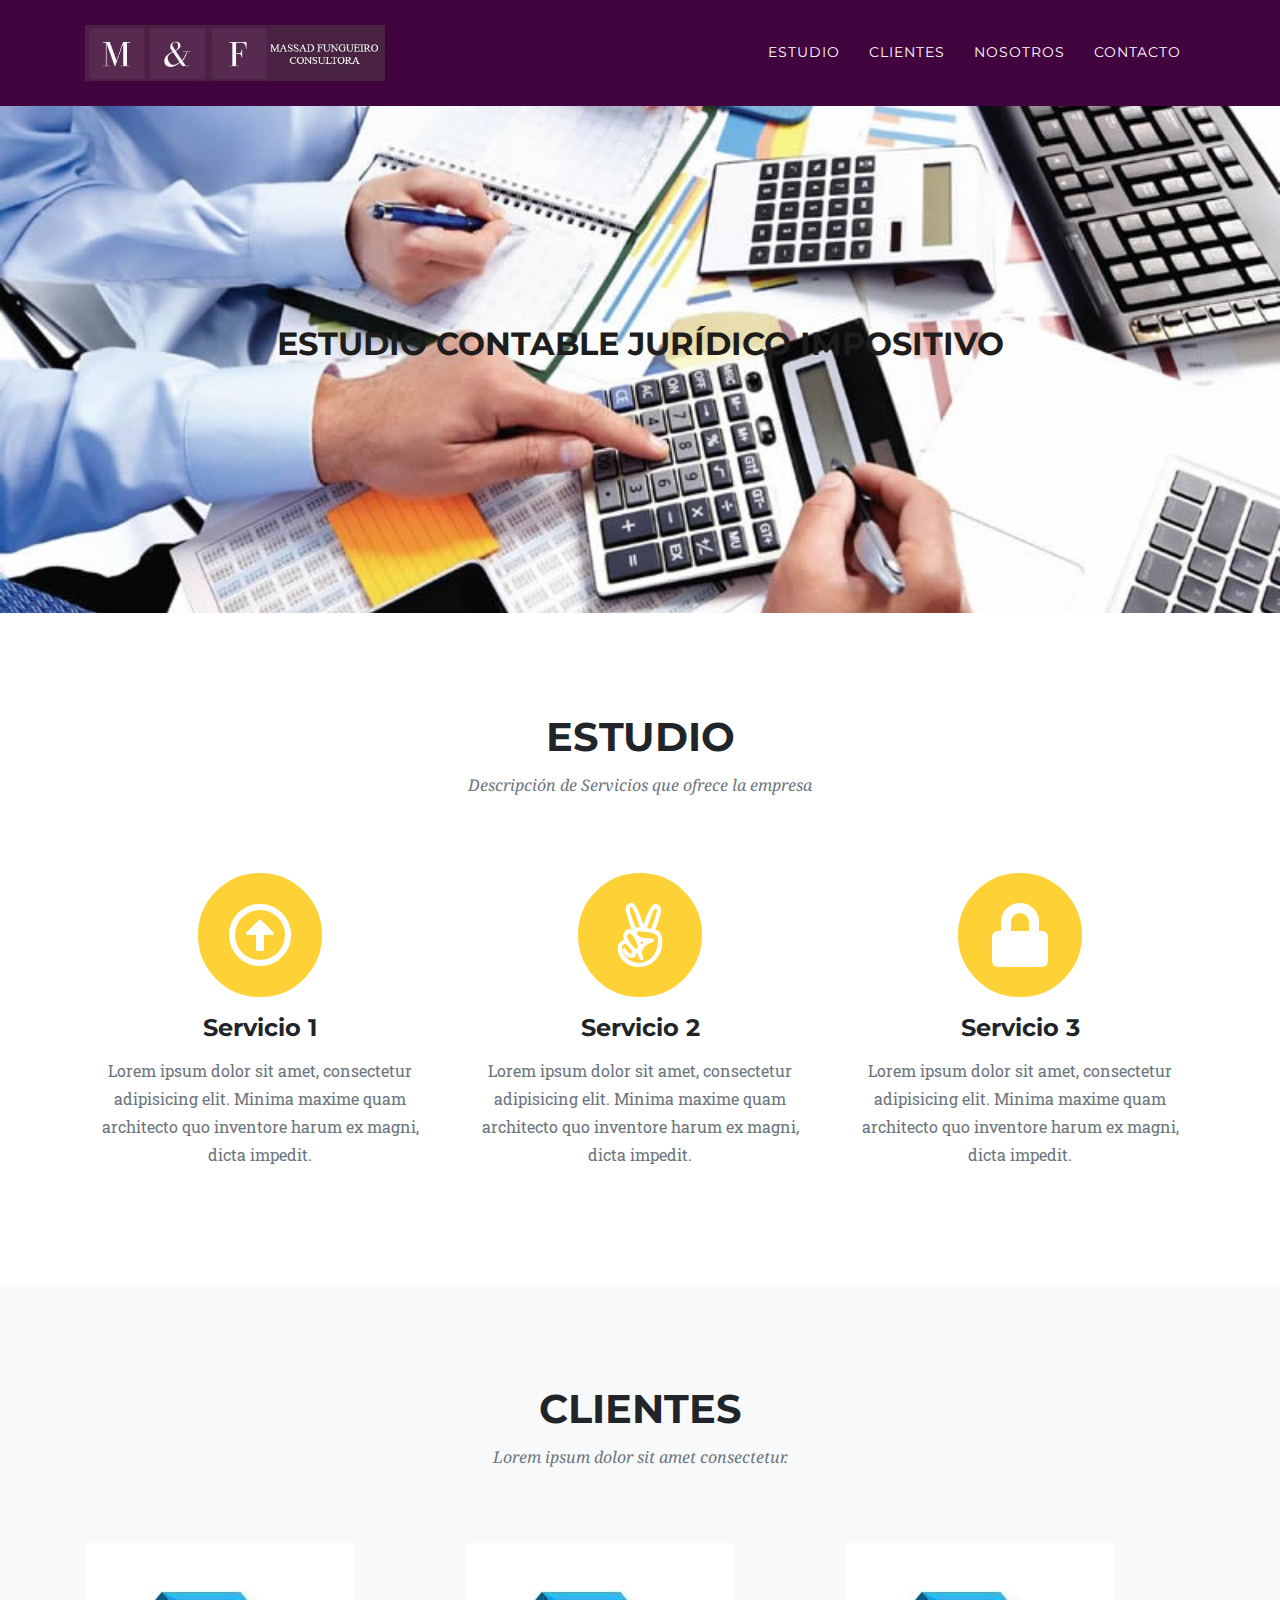
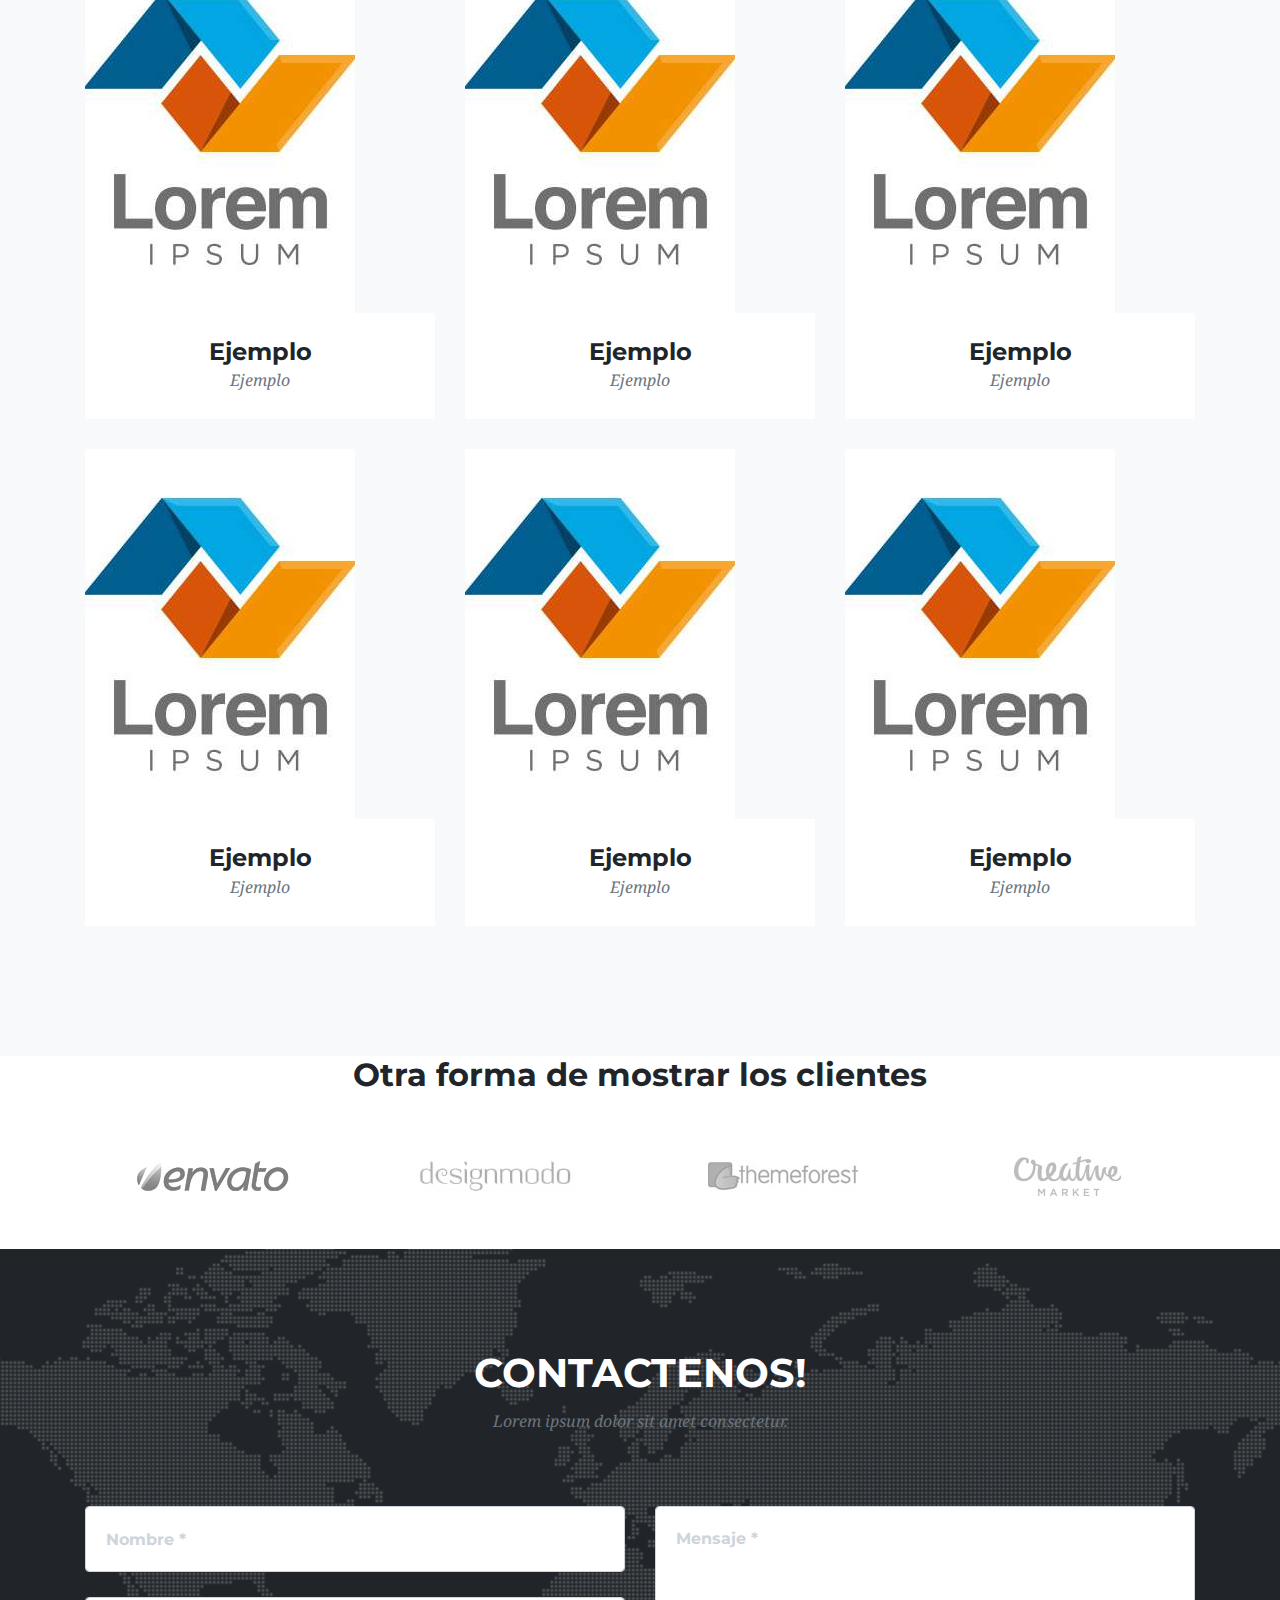
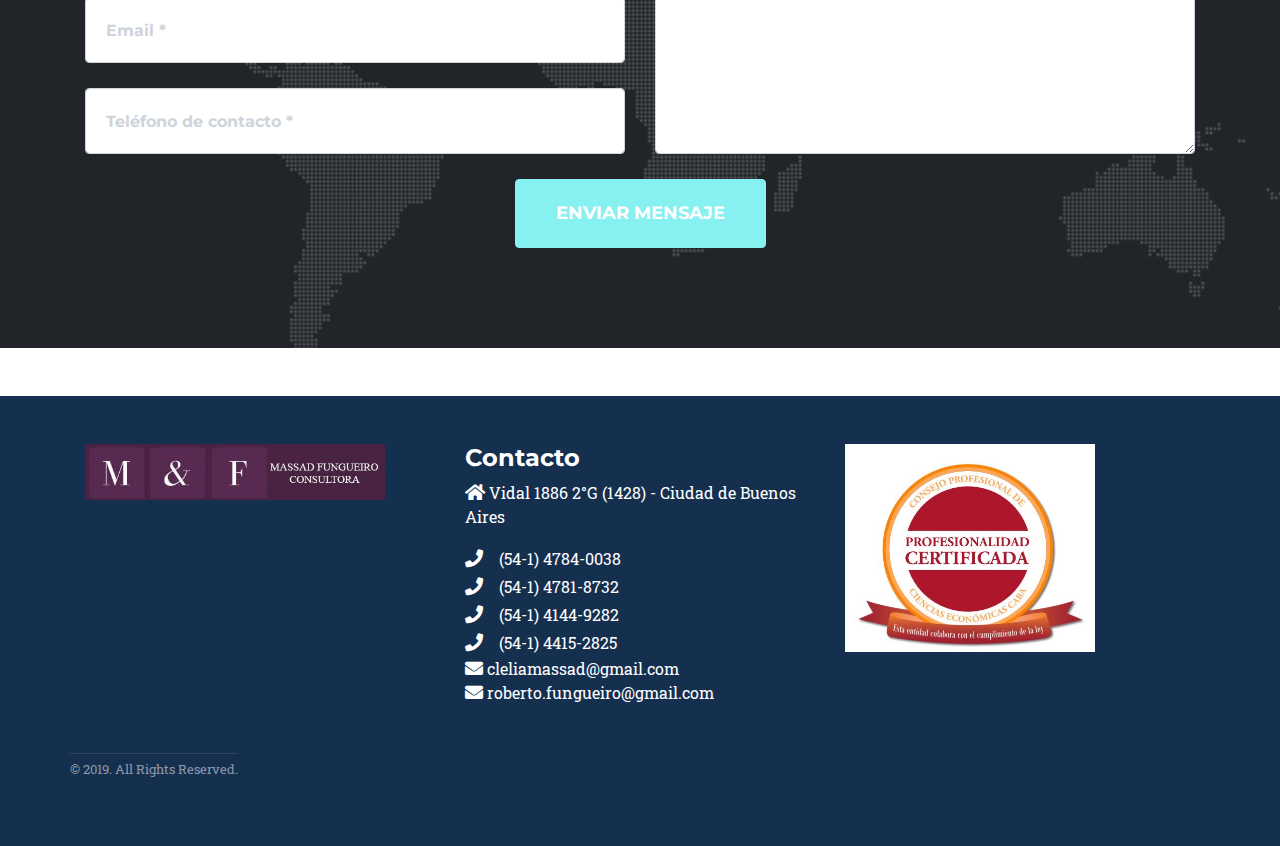
==== index.html @ 5d2daff6 "Se hacen unos cambios tentativos al footer" ====
<!DOCTYPE html>
<html lang="en">

<head>

  <meta charset="utf-8">
  <meta name="viewport" content="width=device-width, initial-scale=1, shrink-to-fit=no">
  <meta name="description" content="">
  <meta name="author" content="">

  <title>Estudio Contable Massad Fungueiro</title>

  <!-- Bootstrap core CSS -->
  <link href="vendor/bootstrap/css/bootstrap.min.css" rel="stylesheet">

  <!-- Custom fonts for this template -->
  <link href="vendor/fontawesome-free/css/all.min.css" rel="stylesheet" type="text/css">
  <link href="https://fonts.googleapis.com/css?family=Montserrat:400,700" rel="stylesheet" type="text/css">
  <link href='https://fonts.googleapis.com/css?family=Kaushan+Script' rel='stylesheet' type='text/css'>
  <link href='https://fonts.googleapis.com/css?family=Droid+Serif:400,700,400italic,700italic' rel='stylesheet' type='text/css'>
  <link href='https://fonts.googleapis.com/css?family=Roboto+Slab:400,100,300,700' rel='stylesheet' type='text/css'>

  <!-- Custom styles for this template -->
  <link href="css/agency.min.css" rel="stylesheet">

</head>

<body id="page-top">

  <!-- Navigation -->
  <nav class="navbar navbar-expand-lg navbar-dark fixed-top" id="mainNav">
    <div class="container">
      <!-- <a class="navbar-brand js-scroll-trigger" href="#page-top">Consultores</a> -->
      <img src="./css/img/logoMF.jpeg" style="width: 300px;" /> 
      <button class="navbar-toggler navbar-toggler-right" type="button" data-toggle="collapse" data-target="#navbarResponsive" aria-controls="navbarResponsive" aria-expanded="false" aria-label="Toggle navigation">
        Menu
        <i class="fas fa-bars"></i>
      </button>
      <div class="collapse navbar-collapse" id="navbarResponsive">
        <ul class="navbar-nav text-uppercase ml-auto">
          <li class="nav-item">
            <a class="nav-link js-scroll-trigger" href="#services">Estudio</a>
          </li>
          <li class="nav-item">
            <a class="nav-link js-scroll-trigger" href="#portfolio">Clientes</a>
          </li>
          <!-- <li class="nav-item">
            <a class="nav-link js-scroll-trigger" href="novedades.html">Novedades</a>
          </li> -->
          <li class="nav-item">
            <a class="nav-link js-scroll-trigger" href="#team">Nosotros</a>
          </li>
          <li class="nav-item">
            <a class="nav-link js-scroll-trigger" href="#contact">Contacto</a>
          </li>
        </ul>
      </div>
    </div>
  </nav>

  <!-- Header -->
  <header class="masthead">
    <div class="container">
      <div class="intro-text">
        <div class="intro-lead-in"></div>
        <div class="intro-heading text-uppercase"><h2 class="section-heading text-uppercase">Estudio Contable Jurídico Impositivo</></div>
        <!-- <a class="btn btn-primary btn-xl text-uppercase js-scroll-trigger" href="novedades.html">Novedades</a> -->
      </div>
    </div>
  </header>

  <!-- Services -->
  <section class="page-section" id="services">
    <div class="container">
      <div class="row">
        <div class="col-lg-12 text-center">
          <h2 class="section-heading text-uppercase">Estudio</h2>
          <h3 class="section-subheading text-muted">Descripción de Servicios que ofrece la empresa</h3>
        </div>
      </div>
      <div class="row text-center">
        <div class="col-md-4">
          <span class="fa-stack fa-4x">
            <i class="fas fa-circle fa-stack-2x text-primary"></i>
            <i class="far fa-arrow-alt-circle-up fa-stack-1x fa-inverse"></i>
          </span>
          <h4 class="service-heading">Servicio 1</h4>
          <p class="text-muted">Lorem ipsum dolor sit amet, consectetur adipisicing elit. Minima maxime quam architecto quo inventore harum ex magni, dicta impedit.</p>
        </div>
        <div class="col-md-4">
          <span class="fa-stack fa-4x">
            <i class="fas fa-circle fa-stack-2x text-primary"></i>
            <i class="fab fa-angellist fa-stack-1x fa-inverse"></i>
          </span>
          <h4 class="service-heading">Servicio 2</h4>
          <p class="text-muted">Lorem ipsum dolor sit amet, consectetur adipisicing elit. Minima maxime quam architecto quo inventore harum ex magni, dicta impedit.</p>
        </div>
        <div class="col-md-4">
          <span class="fa-stack fa-4x">
            <i class="fas fa-circle fa-stack-2x text-primary"></i>
            <i class="fas fa-lock fa-stack-1x fa-inverse"></i>
          </span>
          <h4 class="service-heading">Servicio  3</h4>
          <p class="text-muted">Lorem ipsum dolor sit amet, consectetur adipisicing elit. Minima maxime quam architecto quo inventore harum ex magni, dicta impedit.</p>
        </div>
      </div>
    </div>
  </section>

  <!-- Portfolio Grid -->
  <section class="bg-light page-section" id="portfolio">
    <div class="container">
      <div class="row">
        <div class="col-lg-12 text-center">
          <h2 class="section-heading text-uppercase">Clientes</h2>
          <h3 class="section-subheading text-muted">Lorem ipsum dolor sit amet consectetur.</h3>
        </div>
      </div>
      <div class="row">
        <div class="col-md-4 col-sm-6 portfolio-item">
          <a class="portfolio-link" data-toggle="modal" href="#portfolioModal1">
            <div class="portfolio-hover">
              <div class="portfolio-hover-content">
                <i class="fas fa-plus fa-3x"></i>
              </div>
            </div>
            <img class="img-fluid" src="img/PROVA-CLIENTE-270x370.jpg" alt="">
          </a>
          <div class="portfolio-caption">
            <h4>Ejemplo</h4>
            <p class="text-muted">Ejemplo</p>
          </div>
        </div>
        <div class="col-md-4 col-sm-6 portfolio-item">
          <a class="portfolio-link" data-toggle="modal" href="#portfolioModal2">
            <div class="portfolio-hover">
              <div class="portfolio-hover-content">
                <i class="fas fa-plus fa-3x"></i>
              </div>
            </div>
            <img class="img-fluid" src="img/PROVA-CLIENTE-270x370.jpg" alt="">
          </a>
          <div class="portfolio-caption">
            <h4>Ejemplo</h4>
            <p class="text-muted">Ejemplo</p>
          </div>
        </div>
        <div class="col-md-4 col-sm-6 portfolio-item">
          <a class="portfolio-link" data-toggle="modal" href="#portfolioModal3">
            <div class="portfolio-hover">
              <div class="portfolio-hover-content">
                <i class="fas fa-plus fa-3x"></i>
              </div>
            </div>
            <img class="img-fluid" src="img/PROVA-CLIENTE-270x370.jpg" alt="">
          </a>
          <div class="portfolio-caption">
            <h4>Ejemplo</h4>
            <p class="text-muted">Ejemplo</p>
          </div>
        </div>
        <div class="col-md-4 col-sm-6 portfolio-item">
          <a class="portfolio-link" data-toggle="modal" href="#portfolioModal4">
            <div class="portfolio-hover">
              <div class="portfolio-hover-content">
                <i class="fas fa-plus fa-3x"></i>
              </div>
            </div>
            <img class="img-fluid" src="img/PROVA-CLIENTE-270x370.jpg" alt="">
          </a>
          <div class="portfolio-caption">
            <h4>Ejemplo</h4>
            <p class="text-muted">Ejemplo</p>
          </div>
        </div>
        <div class="col-md-4 col-sm-6 portfolio-item">
          <a class="portfolio-link" data-toggle="modal" href="#portfolioModal5">
            <div class="portfolio-hover">
              <div class="portfolio-hover-content">
                <i class="fas fa-plus fa-3x"></i>
              </div>
            </div>
            <img class="img-fluid" src="img/PROVA-CLIENTE-270x370.jpg" alt="">
          </a>
          <div class="portfolio-caption">
            <h4>Ejemplo</h4>
            <p class="text-muted">Ejemplo</p>
          </div>
        </div>
        <div class="col-md-4 col-sm-6 portfolio-item">
          <a class="portfolio-link" data-toggle="modal" href="#portfolioModal6">
            <div class="portfolio-hover">
              <div class="portfolio-hover-content">
                <i class="fas fa-plus fa-3x"></i>
              </div>
            </div>
            <img class="img-fluid" src="img/PROVA-CLIENTE-270x370.jpg" alt="">
          </a>
          <div class="portfolio-caption">
            <h4>Ejemplo</h4>
            <p class="text-muted">Ejemplo</p>
          </div>
        </div>
      </div>
    </div>
  </section>


    <!-- Clients -->
    <h2 style="text-align: center;">Otra forma de mostrar los clientes</h2>
    <section class="py-5">
      <div class="container">
        <div class="row">
          <div class="col-md-3 col-sm-6">
            <a href="#">
              <img class="img-fluid d-block mx-auto" src="img/logos/envato.jpg" alt="">
            </a>
          </div>
          <div class="col-md-3 col-sm-6">
            <a href="#">
              <img class="img-fluid d-block mx-auto" src="img/logos/designmodo.jpg" alt="">
            </a>
          </div>
          <div class="col-md-3 col-sm-6">
            <a href="#">
              <img class="img-fluid d-block mx-auto" src="img/logos/themeforest.jpg" alt="">
            </a>
          </div>
          <div class="col-md-3 col-sm-6">
            <a href="#">
              <img class="img-fluid d-block mx-auto" src="img/logos/creative-market.jpg" alt="">
            </a>
          </div>
        </div>
      </div>
    </section>


  <!-- Contact -->
  <section class="page-section" id="contact">
    <div class="container">
      <div class="row">
        <div class="col-lg-12 text-center">
          <h2 class="section-heading text-uppercase">Contactenos!</h2>
          <h3 class="section-subheading text-muted">Lorem ipsum dolor sit amet consectetur.</h3>
        </div>
      </div>
      <div class="row">
        <div class="col-lg-12">
          <form id="contactForm" name="sentMessage" novalidate="novalidate">
            <div class="row">
              <div class="col-md-6">
                <div class="form-group">
                  <input class="form-control" id="name" type="text" placeholder="Nombre *" required="required" data-validation-required-message="Por favor ingrese su nombre.">
                  <p class="help-block text-danger"></p>
                </div>
                <div class="form-group">
                  <input class="form-control" id="email" type="email" placeholder="Email *" required="required" data-validation-required-message="Por favor ingrese su email.">
                  <p class="help-block text-danger"></p>
                </div>
                <div class="form-group">
                  <input class="form-control" id="phone" type="tel" placeholder="Teléfono de contacto *" required="required" data-validation-required-message="Por favor ingrese un numero de contecto.">
                  <p class="help-block text-danger"></p>
                </div>
              </div>
              <div class="col-md-6">
                <div class="form-group">
                  <textarea class="form-control" id="message" placeholder="Mensaje *" required="required" data-validation-required-message="Por favor escriba su mensaje."></textarea>
                  <p class="help-block text-danger"></p>
                </div>
              </div>
              <div class="clearfix"></div>
              <div class="col-lg-12 text-center">
                <div id="success"></div>
                <button id="sendMessageButton" class="btn btn-primary btn-xl text-uppercase" type="submit">Enviar Mensaje</button>
              </div>
            </div>
          </form>
        </div>
      </div>
    </div>
  </section>

  <!-- Footer -->
  <div class="mt-5 pt-5 pb-5 footer">
      <div class="container">
        <div class="row">
          <div class="col-lg-4 col-xs-12 about-company">
              <img src="./css/img/logoMF.jpeg" style="width: 300px;" /> 
          </div>
          <div class="col-lg-4 col-xs-12 location">
              <h4 class="mt-lg-0 mt-sm-4">Contacto</h4>
              <i class="fas fa-home mr-1"></i>Vidal 1886 2°G (1428) - Ciudad de Buenos Aires</p>
              <p class="mb-0"><i class="fa fa-phone mr-3"></i>(54-1) 4784-0038</p>
              <p class="mb-0"><i class="fa fa-phone mr-3"></i>(54-1) 4781-8732</p>
              <p class="mb-0"><i class="fa fa-phone mr-3"></i>(54-1) 4144-9282</p>
              <p class="mb-0"><i class="fa fa-phone mr-3"></i>(54-1) 4415-2825</p>
              <i class="fas fa-envelope mr-1"></i>cleliamassad@gmail.com <br />
              <i class="fas fa-envelope mr-1"></i>roberto.fungueiro@gmail.com
          </div>
          <div class="col-lg-4 col-xs-12 links">
              <img src="./css/img/profesionalidad.JPG" style="width: 250px;" /> 
          </div>
        <div class="row mt-5">
          <div class="col copyright">
            <p class=""><small class="text-white-50">© 2019. All Rights Reserved.</small></p>
          </div>
        </div>
      </div>
      </div>

  <!-- <footer class="footer unique-color-dark" >
    <div class="container">
      <div class="row align-items-center">
        <div class="col-md-3">
          <img src="./css/img/logoMF.jpeg" style="width: 300px;" /> 
        </div>
        <div class="col-md-4 col-lg-3 col-xl-3 mx-auto mb-md-0 mb-4">
          <p>
            <i class="fas fa-home mr-1"></i>Vidal 1886 2°G (1428) - Ciudad de Buenos Aires</p>
          <p>
            <i class="fas fa-envelope mr-1"></i>cleliamassad@gmail.com</p>
            <p>
               <i class="fas fa-envelope mr-1"></i>roberto.fungueiro@gmail.com</p>
          <p>
            <i class="fas fa-phone mr-1"></i>(54-1) 4784-0038</p>
          <p>
            <i class="fas fa-phone mr-1"></i>(54-1) 4781-8732</p>
          <p>
              <i class="fas fa-phone mr-1"></i>(54-1) 4144-9282</p>
              <p>
              <i class="fas fa-phone mr-1"></i>(54-1) 4415-2825</p>
        </div>
        <div class="col-md-3">
          <ul class="list-inline social-buttons">
            <li class="list-inline-item">
                <img src="./css/img/profesionalidad.JPG" style="width: 250px;" /> 
            </li>
          </ul>
        </div>
      </div>
    </div>
  </footer> -->

  <!-- Portfolio Modals -->

  <!-- Modal 1 -->
  <div class="portfolio-modal modal fade" id="portfolioModal1" tabindex="-1" role="dialog" aria-hidden="true">
    <div class="modal-dialog">
      <div class="modal-content">
        <div class="close-modal" data-dismiss="modal">
          <div class="lr">
            <div class="rl"></div>
          </div>
        </div>
        <div class="container">
          <div class="row">
            <div class="col-lg-8 mx-auto">
              <div class="modal-body">
                <!-- Project Details Go Here -->
                <h2 class="text-uppercase">Nombre del Proyecto/Cliente</h2>
                <p class="item-intro text-muted">Lorem ipsum dolor sit amet consectetur.</p>
                <img class="img-fluid d-block mx-auto" src="img/PROVA-CLIENTE-270x370.jpg" alt="">
                <p>Descripcion del proyecto, alcance, solución ofrecida, etc.</p>
                <!-- <ul class="list-inline">
                  <li>Date: January 2017</li>
                  <li>Client: Threads</li>
                  <li>Category: Illustration</li>
                </ul> -->
                <button class="btn btn-primary" data-dismiss="modal" type="button">
                  <i class="fas fa-times"></i>
                  Close Project</button>
              </div>
            </div>
          </div>
        </div>
      </div>
    </div>
  </div>

  <!-- Modal 2 -->
  <div class="portfolio-modal modal fade" id="portfolioModal2" tabindex="-1" role="dialog" aria-hidden="true">
    <div class="modal-dialog">
      <div class="modal-content">
        <div class="close-modal" data-dismiss="modal">
          <div class="lr">
            <div class="rl"></div>
          </div>
        </div>
        <div class="container">
          <div class="row">
            <div class="col-lg-8 mx-auto">
              <div class="modal-body">
                <!-- Project Details Go Here -->
                <h2 class="text-uppercase">Nombre del Proyecto/Cliente</h2>
                <p class="item-intro text-muted">Lorem ipsum dolor sit amet consectetur.</p>
                <img class="img-fluid d-block mx-auto" src="img/PROVA-CLIENTE-270x370.jpg" alt="">
                <p>Descripcion del proyecto, alcance, solución ofrecida, etc.</p>
                <!-- <ul class="list-inline">
                  <li>Date: January 2017</li>
                  <li>Client: Explore</li>
                  <li>Category: Graphic Design</li>
                </ul> -->
                <button class="btn btn-primary" data-dismiss="modal" type="button">
                  <i class="fas fa-times"></i>
                  Close Project</button>
              </div>
            </div>
          </div>
        </div>
      </div>
    </div>
  </div>

  <!-- Modal 3 -->
  <div class="portfolio-modal modal fade" id="portfolioModal3" tabindex="-1" role="dialog" aria-hidden="true">
    <div class="modal-dialog">
      <div class="modal-content">
        <div class="close-modal" data-dismiss="modal">
          <div class="lr">
            <div class="rl"></div>
          </div>
        </div>
        <div class="container">
          <div class="row">
            <div class="col-lg-8 mx-auto">
              <div class="modal-body">
                <!-- Project Details Go Here -->
                <h2 class="text-uppercase">Nombre del Proyecto/Cliente</h2>
                <p class="item-intro text-muted">Lorem ipsum dolor sit amet consectetur.</p>
                <img class="img-fluid d-block mx-auto" src="img/PROVA-CLIENTE-270x370.jpg" alt="">
                <p>Descripcion del proyecto, alcance, solución ofrecida, etc.</p>
                <!-- <ul class="list-inline">
                  <li>Date: January 2017</li>
                  <li>Client: Finish</li>
                  <li>Category: Identity</li>
                </ul> -->
                <button class="btn btn-primary" data-dismiss="modal" type="button">
                  <i class="fas fa-times"></i>
                  Close Project</button>
              </div>
            </div>
          </div>
        </div>
      </div>
    </div>
  </div>

  <!-- Modal 4 -->
  <div class="portfolio-modal modal fade" id="portfolioModal4" tabindex="-1" role="dialog" aria-hidden="true">
    <div class="modal-dialog">
      <div class="modal-content">
        <div class="close-modal" data-dismiss="modal">
          <div class="lr">
            <div class="rl"></div>
          </div>
        </div>
        <div class="container">
          <div class="row">
            <div class="col-lg-8 mx-auto">
              <div class="modal-body">
                <!-- Project Details Go Here -->
                <h2 class="text-uppercase">Nombre del Proyecto/Cliente</h2>
                <p class="item-intro text-muted">Lorem ipsum dolor sit amet consectetur.</p>
                <img class="img-fluid d-block mx-auto" src="img/PROVA-CLIENTE-270x370.jpg" alt="">
                <p>Descripcion del proyecto, alcance, solución ofrecida, etc.</p>
                <!-- <ul class="list-inline">
                  <li>Date: January 2017</li>
                  <li>Client: Lines</li>
                  <li>Category: Branding</li>
                </ul> -->
                <button class="btn btn-primary" data-dismiss="modal" type="button">
                  <i class="fas fa-times"></i>
                  Close Project</button>
              </div>
            </div>
          </div>
        </div>
      </div>
    </div>
  </div>

  <!-- Modal 5 -->
  <div class="portfolio-modal modal fade" id="portfolioModal5" tabindex="-1" role="dialog" aria-hidden="true">
    <div class="modal-dialog">
      <div class="modal-content">
        <div class="close-modal" data-dismiss="modal">
          <div class="lr">
            <div class="rl"></div>
          </div>
        </div>
        <div class="container">
          <div class="row">
            <div class="col-lg-8 mx-auto">
              <div class="modal-body">
                <!-- Project Details Go Here -->
                <h2 class="text-uppercase">Nombre del Proyecto/Cliente</h2>
                <p class="item-intro text-muted">Lorem ipsum dolor sit amet consectetur.</p>
                <img class="img-fluid d-block mx-auto" src="img/PROVA-CLIENTE-270x370.jpg" alt="">
                <p>Descripcion del proyecto, alcance, solución ofrecida, etc.</p>
                <!-- <ul class="list-inline">
                  <li>Date: January 2017</li>
                  <li>Client: Southwest</li>
                  <li>Category: Website Design</li>
                </ul> -->
                <button class="btn btn-primary" data-dismiss="modal" type="button">
                  <i class="fas fa-times"></i>
                  Close Project</button>
              </div>
            </div>
          </div>
        </div>
      </div>
    </div>
  </div>

  <!-- Modal 6 -->
  <div class="portfolio-modal modal fade" id="portfolioModal6" tabindex="-1" role="dialog" aria-hidden="true">
    <div class="modal-dialog">
      <div class="modal-content">
        <div class="close-modal" data-dismiss="modal">
          <div class="lr">
            <div class="rl"></div>
          </div>
        </div>
        <div class="container">
          <div class="row">
            <div class="col-lg-8 mx-auto">
              <div class="modal-body">
                <!-- Project Details Go Here -->
                <h2 class="text-uppercase">Nombre del Proyecto/Cliente</h2>
                <p class="item-intro text-muted">Lorem ipsum dolor sit amet consectetur.</p>
                <img class="img-fluid d-block mx-auto" src="img/PROVA-CLIENTE-270x370.jpg" alt="">
                <p>Descripcion del proyecto, alcance, solución ofrecida, etc.</p>
                <!-- <ul class="list-inline">
                  <li>Date: January 2017</li>
                  <li>Client: Window</li>
                  <li>Category: Photography</li>
                </ul> -->
                <button class="btn btn-primary" data-dismiss="modal" type="button">
                  <i class="fas fa-times"></i>
                  Close Project</button>
              </div>
            </div>
          </div>
        </div>
      </div>
    </div>
  </div>

  <!-- Bootstrap core JavaScript -->
  <script src="vendor/jquery/jquery.min.js"></script>
  <script src="vendor/bootstrap/js/bootstrap.bundle.min.js"></script>

  <!-- Plugin JavaScript -->
  <script src="vendor/jquery-easing/jquery.easing.min.js"></script>

  <!-- Contact form JavaScript -->
  <script src="js/jqBootstrapValidation.js"></script>
  <script src="js/contact_me.js"></script>

  <!-- Custom scripts for this template -->
  <script src="js/agency.min.js"></script>

</body>

</html>
---- css/agency.min.css ----
/*!
 * Start Bootstrap - Agency v5.2.2 (https://startbootstrap.com/template-overviews/agency)
 * Copyright 2013-2019 Start Bootstrap
 * Licensed under MIT (https://github.com/BlackrockDigital/startbootstrap-agency/blob/master/LICENSE)
 */body{overflow-x:hidden;font-family:'Roboto Slab',-apple-system,BlinkMacSystemFont,'Segoe UI',Roboto,'Helvetica Neue',Arial,sans-serif,'Apple Color Emoji','Segoe UI Emoji','Segoe UI Symbol','Noto Color Emoji'}p{line-height:1.75}a{color:#fed136}a:hover{color:#fec503}.text-primary{color:#fed136!important}h1,h2,h3,h4,h5,h6{font-weight:700;font-family:Montserrat,-apple-system,BlinkMacSystemFont,'Segoe UI',Roboto,'Helvetica Neue',Arial,sans-serif,'Apple Color Emoji','Segoe UI Emoji','Segoe UI Symbol','Noto Color Emoji'}.page-section{padding:100px 0}.page-section h2.section-heading{font-size:40px;margin-top:0;margin-bottom:15px}.page-section h3.section-subheading{font-size:16px;font-weight:400;font-style:italic;margin-bottom:75px;text-transform:none;font-family:'Droid Serif',-apple-system,BlinkMacSystemFont,'Segoe UI',Roboto,'Helvetica Neue',Arial,sans-serif,'Apple Color Emoji','Segoe UI Emoji','Segoe UI Symbol','Noto Color Emoji'}@media (min-width:768px){section{padding:150px 0}}::-moz-selection{background:#fed136;text-shadow:none}::selection{background:#fed136;text-shadow:none}img::-moz-selection{background:0 0}img::selection{background:0 0}img::-moz-selection{background:0 0}.btn{font-family:Montserrat,-apple-system,BlinkMacSystemFont,'Segoe UI',Roboto,'Helvetica Neue',Arial,sans-serif,'Apple Color Emoji','Segoe UI Emoji','Segoe UI Symbol','Noto Color Emoji';font-weight:700}.btn-xl{font-size:18px;padding:20px 40px}.btn-primary{background-color:#87f0f0;border-color:#87f0f0}.btn-primary:active,.btn-primary:focus,.btn-primary:hover{background-color:#3de2e2!important;border-color:#3de2e2!important;color:#fff}.btn-primary:active,.btn-primary:focus{box-shadow:0 0 0 .2rem rgba(254,209,55,.5)!important}#mainNav{background-color:#42043f}#mainNav .navbar-toggler{font-size:12px;right:0;padding:13px;text-transform:uppercase;color:#42043f;border:0;background-color:#fed136;font-family:Montserrat,-apple-system,BlinkMacSystemFont,'Segoe UI',Roboto,'Helvetica Neue',Arial,sans-serif,'Apple Color Emoji','Segoe UI Emoji','Segoe UI Symbol','Noto Color Emoji'}#mainNav .navbar-brand{color:#f2f3f3;font-family:'Kaushan Script',-apple-system,BlinkMacSystemFont,'Segoe UI',Roboto,'Helvetica Neue',Arial,sans-serif,'Apple Color Emoji','Segoe UI Emoji','Segoe UI Symbol','Noto Color Emoji'}#mainNav .navbar-brand.active,#mainNav .navbar-brand:active,#mainNav .navbar-brand:focus,#mainNav .navbar-brand:hover{color:#fec503}#mainNav .navbar-nav .nav-item .nav-link{font-size:90%;font-weight:400;padding:.75em 0;letter-spacing:1px;color:#fff;font-family:Montserrat,-apple-system,BlinkMacSystemFont,'Segoe UI',Roboto,'Helvetica Neue',Arial,sans-serif,'Apple Color Emoji','Segoe UI Emoji','Segoe UI Symbol','Noto Color Emoji'}#mainNav .navbar-nav .nav-item .nav-link.active,#mainNav .navbar-nav .nav-item .nav-link:hover{color:#fed136}#mainNavNovedades{background-color:#42043f}#mainNavNovedades .navbar-toggler{font-size:12px;right:0;padding:13px;text-transform:uppercase;color:#f2f3f3;border:0;background-color:#fed136;font-family:Montserrat,-apple-system,BlinkMacSystemFont,'Segoe UI',Roboto,'Helvetica Neue',Arial,sans-serif,'Apple Color Emoji','Segoe UI Emoji','Segoe UI Symbol','Noto Color Emoji'}#mainNavNovedades .navbar-brand{font-family:'Kaushan Script',-apple-system,BlinkMacSystemFont,'Segoe UI',Roboto,'Helvetica Neue',Arial,sans-serif,'Apple Color Emoji','Segoe UI Emoji','Segoe UI Symbol','Noto Color Emoji'}#mainNavNovedades .navbar-brand.active,#mainNavNovedades .navbar-brand:active,#mainNavNovedades .navbar-brand:focus,#mainNavNovedades .navbar-brand:hover{color:#fec503}#mainNavNovedades .navbar-nav .nav-item .nav-link{font-size:90%;font-weight:400;padding:.75em 0;letter-spacing:1px;color:#fff;font-family:Montserrat,-apple-system,BlinkMacSystemFont,'Segoe UI',Roboto,'Helvetica Neue',Arial,sans-serif,'Apple Color Emoji','Segoe UI Emoji','Segoe UI Symbol','Noto Color Emoji'}#mainNavNovedades .navbar-nav .nav-item .nav-link.active,#mainNavNovedades .navbar-nav .nav-item .nav-link:hover{color:#fed136}@media (min-width:992px){#mainNav{padding-top:25px;padding-bottom:25px;transition:padding-top .3s,padding-bottom .3s;border:none;background-color:#42043f}#mainNav .navbar-brand{font-size:1.75em;transition:all .3s}#mainNav .navbar-nav .nav-item .nav-link{padding:1.1em 1em!important}#mainNav.navbar-shrink{padding-top:0;padding-bottom:0;background-color:#42043f}#mainNav.navbar-shrink .navbar-brand{font-size:1.25em;padding:12px 0}#mainNavNovedades{padding-top:25px;padding-bottom:25px;transition:padding-top .3s,padding-bottom .3s;border:none;background-color:#42043f}#mainNavNovedades .navbar-brand{font-size:1.75em;transition:all .3s}#mainNavNovedades .navbar-nav .nav-item .nav-link{padding:1.1em 1em!important}#mainNavNovedades.navbar-shrink{padding-top:0;padding-bottom:0;background-color:#42043f}#mainNavNovedades.navbar-shrink .navbar-brand{font-size:1.25em;padding:12px 0}}header.masthead{text-align:center;color:#1f1c1c;background-image:url(../img/fondo1.jpg);background-repeat:no-repeat;background-attachment:scroll;background-position:center center;background-size:cover}header.masthead .intro-text{padding-top:150px;padding-bottom:100px}header.masthead .intro-text .intro-lead-in{font-size:22px;font-style:italic;line-height:22px;margin-bottom:25px;font-family:'Droid Serif',-apple-system,BlinkMacSystemFont,'Segoe UI',Roboto,'Helvetica Neue',Arial,sans-serif,'Apple Color Emoji','Segoe UI Emoji','Segoe UI Symbol','Noto Color Emoji'}header.masthead .intro-text .intro-heading{font-size:50px;font-weight:700;line-height:50px;margin-bottom:25px;font-family:Montserrat,-apple-system,BlinkMacSystemFont,'Segoe UI',Roboto,'Helvetica Neue',Arial,sans-serif,'Apple Color Emoji','Segoe UI Emoji','Segoe UI Symbol','Noto Color Emoji'}header.headNovedades{text-align:center;color:#d30c0c;background-image:url(../img/fondo2.jpg);background-repeat:no-repeat;background-attachment:scroll;background-position:center center;background-size:cover}header.headNovedades .intro-text{padding-top:150px;padding-bottom:100px}header.headNovedades .intro-text .intro-lead-in{font-size:22px;font-style:italic;line-height:22px;margin-bottom:25px;font-family:'Droid Serif',-apple-system,BlinkMacSystemFont,'Segoe UI',Roboto,'Helvetica Neue',Arial,sans-serif,'Apple Color Emoji','Segoe UI Emoji','Segoe UI Symbol','Noto Color Emoji'}header.headNovedades .intro-text .intro-heading{font-size:50px;font-weight:700;line-height:50px;margin-bottom:25px;font-family:Montserrat,-apple-system,BlinkMacSystemFont,'Segoe UI',Roboto,'Helvetica Neue',Arial,sans-serif,'Apple Color Emoji','Segoe UI Emoji','Segoe UI Symbol','Noto Color Emoji'}@media (min-width:768px){header.masthead .intro-text{padding-top:300px;padding-bottom:200px}header.masthead .intro-text .intro-lead-in{font-size:40px;font-style:italic;line-height:40px;margin-bottom:25px;font-family:'Droid Serif',-apple-system,BlinkMacSystemFont,'Segoe UI',Roboto,'Helvetica Neue',Arial,sans-serif,'Apple Color Emoji','Segoe UI Emoji','Segoe UI Symbol','Noto Color Emoji'}header.masthead .intro-text .intro-heading{font-size:75px;font-weight:700;line-height:75px;margin-bottom:50px;font-family:Montserrat,-apple-system,BlinkMacSystemFont,'Segoe UI',Roboto,'Helvetica Neue',Arial,sans-serif,'Apple Color Emoji','Segoe UI Emoji','Segoe UI Symbol','Noto Color Emoji'}header.headNovedades .intro-text{padding-top:300px;padding-bottom:200px}header.headNovedades .intro-text .intro-lead-in{font-size:40px;font-style:italic;line-height:40px;margin-bottom:25px;font-family:'Droid Serif',-apple-system,BlinkMacSystemFont,'Segoe UI',Roboto,'Helvetica Neue',Arial,sans-serif,'Apple Color Emoji','Segoe UI Emoji','Segoe UI Symbol','Noto Color Emoji'}header.headNovedades .intro-text .intro-heading{font-size:75px;font-weight:700;line-height:75px;margin-bottom:50px;font-family:Montserrat,-apple-system,BlinkMacSystemFont,'Segoe UI',Roboto,'Helvetica Neue',Arial,sans-serif,'Apple Color Emoji','Segoe UI Emoji','Segoe UI Symbol','Noto Color Emoji'}}.service-heading{margin:15px 0;text-transform:none}#portfolio .portfolio-item{right:0;margin:0 0 15px}#portfolio .portfolio-item .portfolio-link{position:relative;display:block;max-width:400px;margin:0 auto;cursor:pointer}#portfolio .portfolio-item .portfolio-link .portfolio-hover{position:absolute;width:100%;height:100%;transition:all ease .5s;opacity:0;background:rgba(254,209,54,.9)}#portfolio .portfolio-item .portfolio-link .portfolio-hover:hover{opacity:1}#portfolio .portfolio-item .portfolio-link .portfolio-hover .portfolio-hover-content{font-size:20px;position:absolute;top:50%;width:100%;height:20px;margin-top:-12px;text-align:center;color:#fff}#portfolio .portfolio-item .portfolio-link .portfolio-hover .portfolio-hover-content i{margin-top:-12px}#portfolio .portfolio-item .portfolio-link .portfolio-hover .portfolio-hover-content h3,#portfolio .portfolio-item .portfolio-link .portfolio-hover .portfolio-hover-content h4{margin:0}#portfolio .portfolio-item .portfolio-caption{max-width:400px;margin:0 auto;padding:25px;text-align:center;background-color:#fff}#portfolio .portfolio-item .portfolio-caption h4{margin:0;text-transform:none}#portfolio .portfolio-item .portfolio-caption p{font-size:16px;font-style:italic;margin:0;font-family:'Droid Serif',-apple-system,BlinkMacSystemFont,'Segoe UI',Roboto,'Helvetica Neue',Arial,sans-serif,'Apple Color Emoji','Segoe UI Emoji','Segoe UI Symbol','Noto Color Emoji'}#portfolio *{z-index:2}@media (min-width:767px){#portfolio .portfolio-item{margin:0 0 30px}}.portfolio-modal .modal-dialog{margin:1rem;max-width:100vw}.portfolio-modal .modal-content{padding:100px 0;text-align:center}.portfolio-modal .modal-content h2{font-size:3em;margin-bottom:15px}.portfolio-modal .modal-content p{margin-bottom:30px}.portfolio-modal .modal-content p.item-intro{font-size:16px;font-style:italic;margin:20px 0 30px;font-family:'Droid Serif',-apple-system,BlinkMacSystemFont,'Segoe UI',Roboto,'Helvetica Neue',Arial,sans-serif,'Apple Color Emoji','Segoe UI Emoji','Segoe UI Symbol','Noto Color Emoji'}.portfolio-modal .modal-content ul.list-inline{margin-top:0;margin-bottom:30px}.portfolio-modal .modal-content img{margin-bottom:30px}.portfolio-modal .modal-content button{cursor:pointer}.portfolio-modal .close-modal{position:absolute;top:25px;right:25px;width:75px;height:75px;cursor:pointer;background-color:transparent}.portfolio-modal .close-modal:hover{opacity:.3}.portfolio-modal .close-modal .lr{z-index:1051;width:1px;height:75px;margin-left:35px;transform:rotate(45deg);background-color:#212529}.portfolio-modal .close-modal .lr .rl{z-index:1052;width:1px;height:75px;transform:rotate(90deg);background-color:#212529}.timeline{position:relative;padding:0;list-style:none}.timeline:before{position:absolute;top:0;bottom:0;left:40px;width:2px;margin-left:-1.5px;content:'';background-color:#e9ecef}.timeline>li{position:relative;min-height:50px;margin-bottom:50px}.timeline>li:after,.timeline>li:before{display:table;content:' '}.timeline>li:after{clear:both}.timeline>li .timeline-panel{position:relative;float:right;width:100%;padding:0 20px 0 100px;text-align:left}.timeline>li .timeline-panel:before{right:auto;left:-15px;border-right-width:15px;border-left-width:0}.timeline>li .timeline-panel:after{right:auto;left:-14px;border-right-width:14px;border-left-width:0}.timeline>li .timeline-image{position:absolute;z-index:100;left:0;width:80px;height:80px;margin-left:0;text-align:center;color:#fff;border:7px solid #e9ecef;border-radius:100%;background-color:#fed136}.timeline>li .timeline-image h4{font-size:10px;line-height:14px;margin-top:12px}.timeline>li.timeline-inverted>.timeline-panel{float:right;padding:0 20px 0 100px;text-align:left}.timeline>li.timeline-inverted>.timeline-panel:before{right:auto;left:-15px;border-right-width:15px;border-left-width:0}.timeline>li.timeline-inverted>.timeline-panel:after{right:auto;left:-14px;border-right-width:14px;border-left-width:0}.timeline>li:last-child{margin-bottom:0}.timeline .timeline-heading h4{margin-top:0;color:inherit}.timeline .timeline-heading h4.subheading{text-transform:none}.timeline .timeline-body>p,.timeline .timeline-body>ul{margin-bottom:0}@media (min-width:768px){.timeline:before{left:50%}.timeline>li{min-height:100px;margin-bottom:100px}.timeline>li .timeline-panel{float:left;width:41%;padding:0 20px 20px 30px;text-align:right}.timeline>li .timeline-image{left:50%;width:100px;height:100px;margin-left:-50px}.timeline>li .timeline-image h4{font-size:13px;line-height:18px;margin-top:16px}.timeline>li.timeline-inverted>.timeline-panel{float:right;padding:0 30px 20px 20px;text-align:left}}@media (min-width:992px){.timeline>li{min-height:150px}.timeline>li .timeline-panel{padding:0 20px 20px}.timeline>li .timeline-image{width:150px;height:150px;margin-left:-75px}.timeline>li .timeline-image h4{font-size:18px;line-height:26px;margin-top:30px}.timeline>li.timeline-inverted>.timeline-panel{padding:0 20px 20px}}@media (min-width:1200px){.timeline>li{min-height:170px}.timeline>li .timeline-panel{padding:0 20px 20px 100px}.timeline>li .timeline-image{width:170px;height:170px;margin-left:-85px}.timeline>li .timeline-image h4{margin-top:40px}.timeline>li.timeline-inverted>.timeline-panel{padding:0 100px 20px 20px}}.team-member{margin-bottom:50px;text-align:center}.team-member img{width:225px;height:225px;border:7px solid rgba(0,0,0,.1)}.team-member h4{margin-top:25px;margin-bottom:0;text-transform:none}.team-member p{margin-top:0}section#contact{background-color:#212529;background-image:url(../img/map-image.png);background-repeat:no-repeat;background-position:center}section#contact .section-heading{color:#fff}section#contact .form-group{margin-bottom:25px}section#contact .form-group input,section#contact .form-group textarea{padding:20px}section#contact .form-group input.form-control{height:auto}section#contact .form-group textarea.form-control{height:248px}section#contact .form-control:focus{border-color:#fed136;box-shadow:none}section#contact ::-webkit-input-placeholder{font-weight:700;color:#ced4da;font-family:Montserrat,-apple-system,BlinkMacSystemFont,'Segoe UI',Roboto,'Helvetica Neue',Arial,sans-serif,'Apple Color Emoji','Segoe UI Emoji','Segoe UI Symbol','Noto Color Emoji'}section#contact :-moz-placeholder{font-weight:700;color:#ced4da;font-family:Montserrat,-apple-system,BlinkMacSystemFont,'Segoe UI',Roboto,'Helvetica Neue',Arial,sans-serif,'Apple Color Emoji','Segoe UI Emoji','Segoe UI Symbol','Noto Color Emoji'}section#contact ::-moz-placeholder{font-weight:700;color:#ced4da;font-family:Montserrat,-apple-system,BlinkMacSystemFont,'Segoe UI',Roboto,'Helvetica Neue',Arial,sans-serif,'Apple Color Emoji','Segoe UI Emoji','Segoe UI Symbol','Noto Color Emoji'}section#contact :-ms-input-placeholder{font-weight:700;color:#ced4da;font-family:Montserrat,-apple-system,BlinkMacSystemFont,'Segoe UI',Roboto,'Helvetica Neue',Arial,sans-serif,'Apple Color Emoji','Segoe UI Emoji','Segoe UI Symbol','Noto Color Emoji'}.footer{background:#152f4f;color:#fff}.footer .links ul{list-style-type:none}.footer .links li a{color:#fff;transition:color .2s}.footer .links li a:hover{text-decoration:none;color:#4180cb}.footer .about-company i{font-size:25px}.footer .about-company a{color:#fff;transition:color .2s}.footer .about-company a:hover{color:#4180cb}.footer .location i{font-size:18px}.footer .copyright p{border-top:1px solid rgba(255,255,255,.1)}ul.social-buttons{margin-bottom:0}ul.social-buttons li a{font-size:20px;line-height:50px;display:block;width:50px;height:50px;transition:all .3s;color:#fff;border-radius:100%;outline:0;background-color:#212529}ul.social-buttons li a:active,ul.social-buttons li a:focus,ul.social-buttons li a:hover{background-color:#fed136}
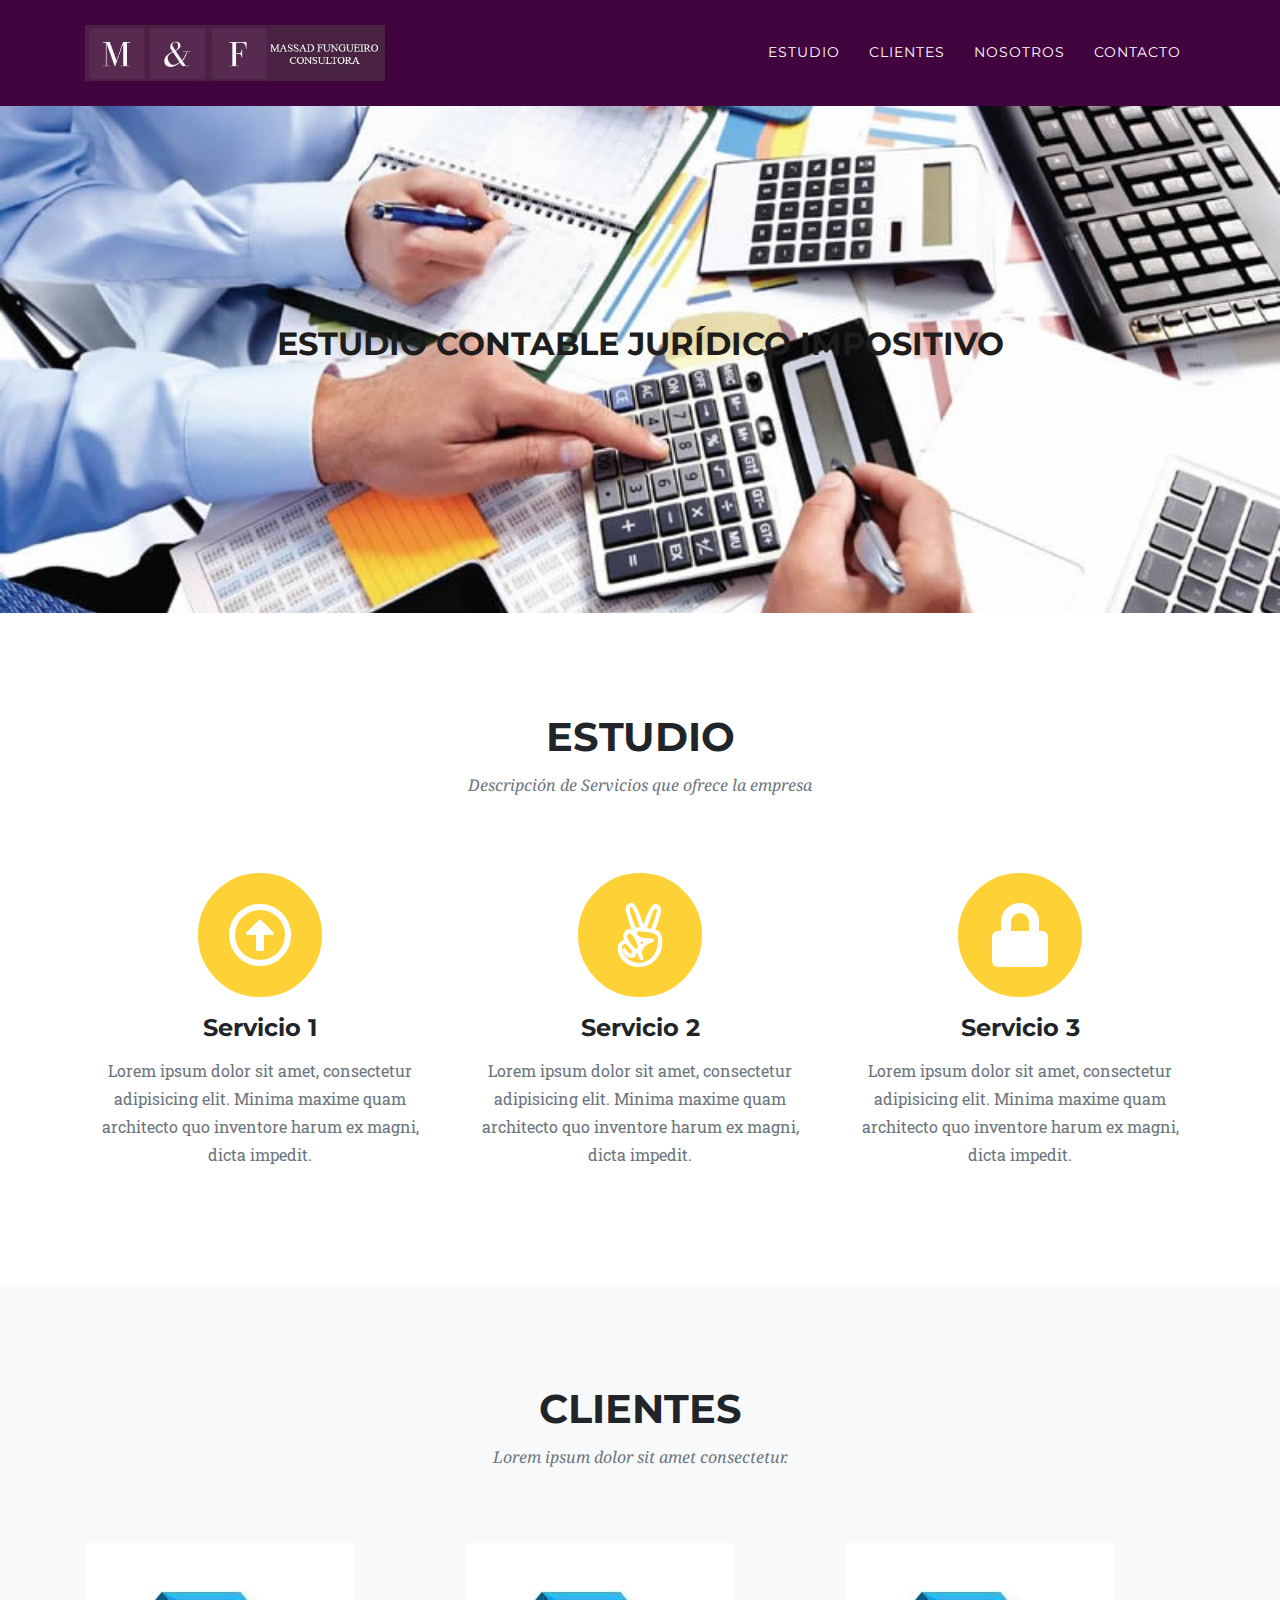
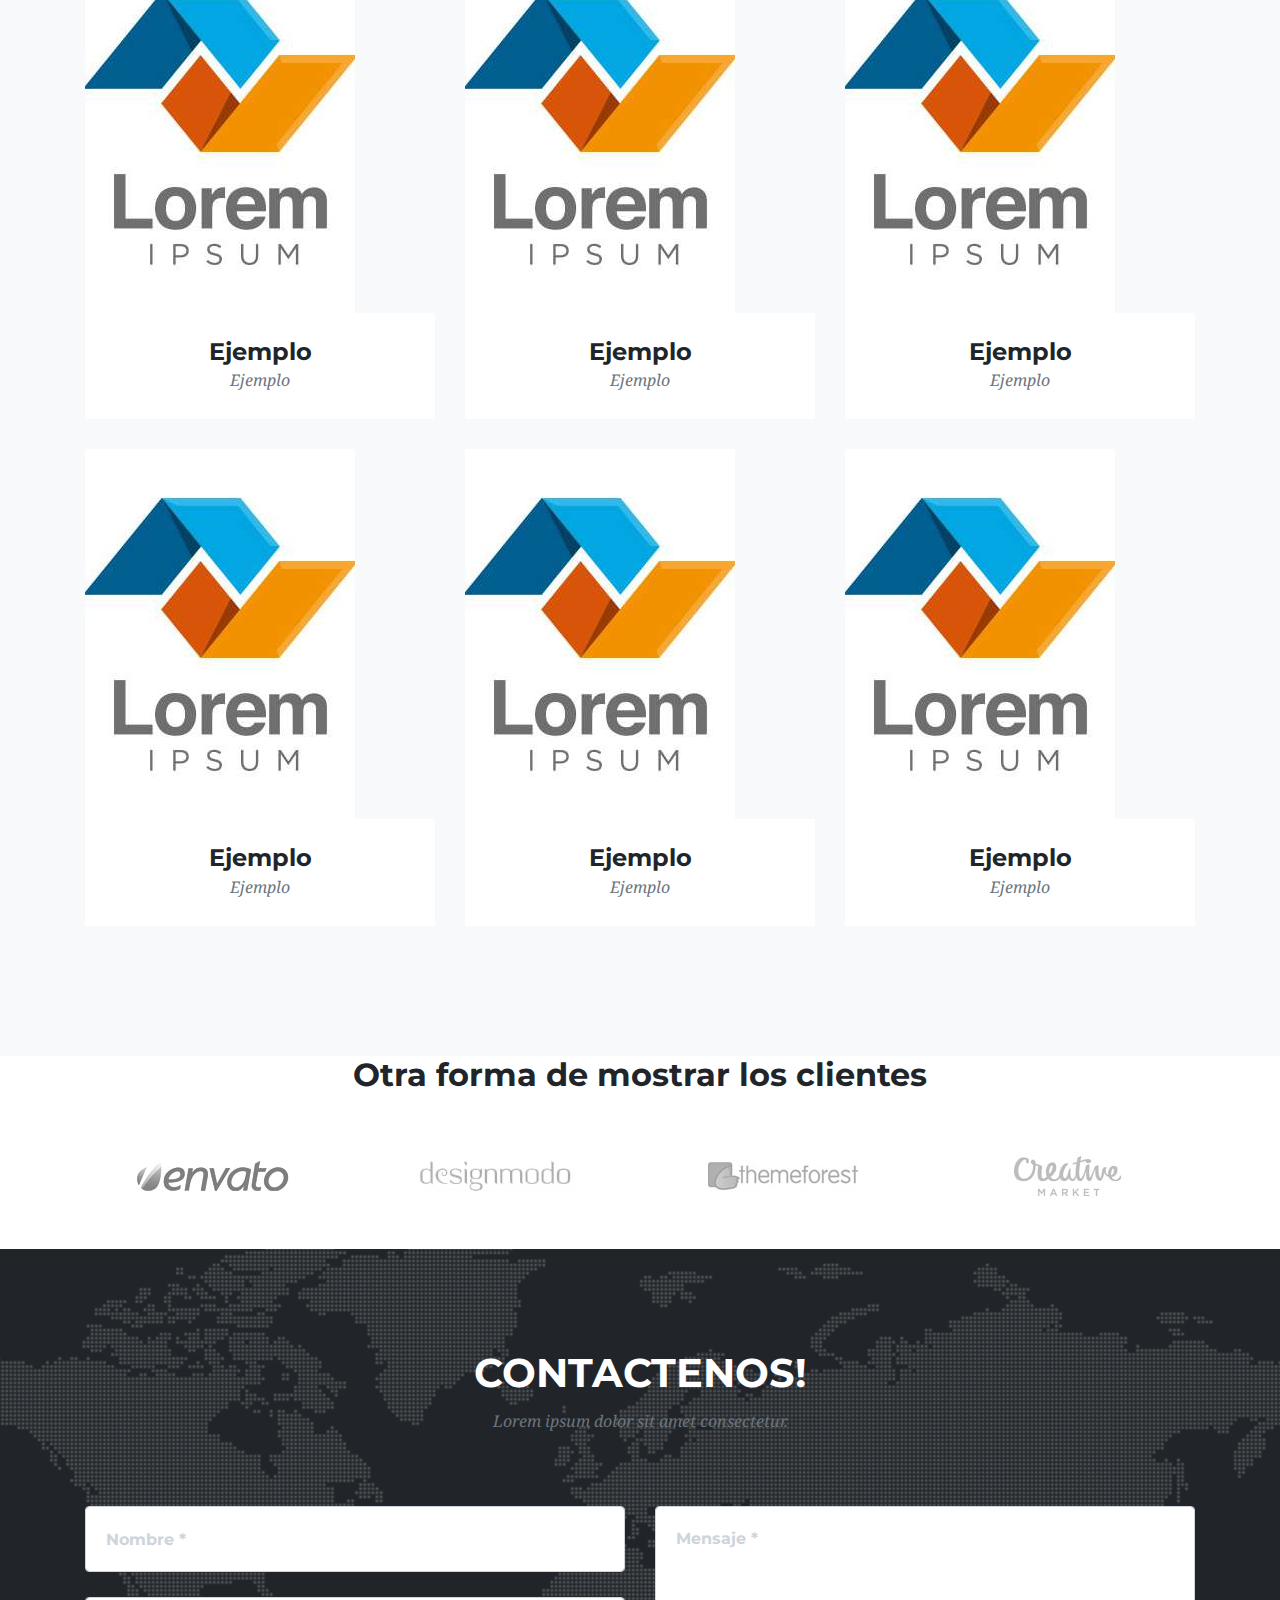
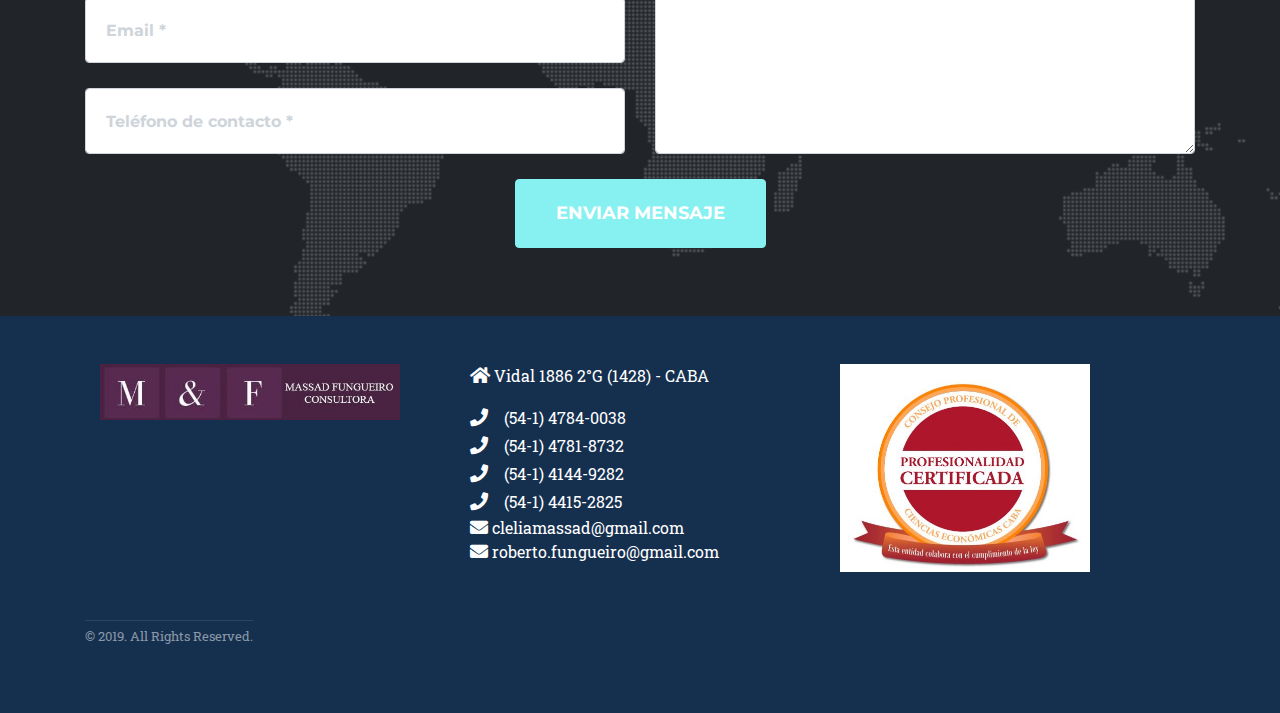
==== commit 4d6f6927: "Se termina la correccion del footer" ====
--- a/index.html
+++ b/index.html
@@ -237,7 +237,7 @@
 
 
   <!-- Contact -->
-  <section class="page-section" id="contact">
+  <section class="page-section" id="contact" style="scroll-padding-block-end: 0;">
     <div class="container">
       <div class="row">
         <div class="col-lg-12 text-center">
@@ -282,15 +282,14 @@
   </section>
 
   <!-- Footer -->
-  <div class="mt-5 pt-5 pb-5 footer">
-      <div class="container">
-        <div class="row">
+  <div class="mt-5 pt-5 pb-5 footer" style="margin: 0px; padding-top: 0px;">
+      <div class="container" >
+        <div class="row" style="margin: 0px; padding-top: 0px;">
           <div class="col-lg-4 col-xs-12 about-company">
               <img src="./css/img/logoMF.jpeg" style="width: 300px;" /> 
           </div>
-          <div class="col-lg-4 col-xs-12 location">
-              <h4 class="mt-lg-0 mt-sm-4">Contacto</h4>
-              <i class="fas fa-home mr-1"></i>Vidal 1886 2°G (1428) - Ciudad de Buenos Aires</p>
+          <div class="col-lg-4 col-xs-12 location" style="margin: 0px; padding-top: 0px;">
+              <i class="fas fa-home mr-1" style="margin: 0px; padding-top: 0px;"></i>Vidal 1886 2°G (1428) - CABA</p>
               <p class="mb-0"><i class="fa fa-phone mr-3"></i>(54-1) 4784-0038</p>
               <p class="mb-0"><i class="fa fa-phone mr-3"></i>(54-1) 4781-8732</p>
               <p class="mb-0"><i class="fa fa-phone mr-3"></i>(54-1) 4144-9282</p>
@@ -308,7 +307,6 @@
         </div>
       </div>
       </div>
-
   <!-- <footer class="footer unique-color-dark" >
     <div class="container">
       <div class="row align-items-center">
--- a/css/agency.min.css
+++ b/css/agency.min.css
@@ -2,4 +2,4 @@
  * Start Bootstrap - Agency v5.2.2 (https://startbootstrap.com/template-overviews/agency)
  * Copyright 2013-2019 Start Bootstrap
  * Licensed under MIT (https://github.com/BlackrockDigital/startbootstrap-agency/blob/master/LICENSE)
- */body{overflow-x:hidden;font-family:'Roboto Slab',-apple-system,BlinkMacSystemFont,'Segoe UI',Roboto,'Helvetica Neue',Arial,sans-serif,'Apple Color Emoji','Segoe UI Emoji','Segoe UI Symbol','Noto Color Emoji'}p{line-height:1.75}a{color:#fed136}a:hover{color:#fec503}.text-primary{color:#fed136!important}h1,h2,h3,h4,h5,h6{font-weight:700;font-family:Montserrat,-apple-system,BlinkMacSystemFont,'Segoe UI',Roboto,'Helvetica Neue',Arial,sans-serif,'Apple Color Emoji','Segoe UI Emoji','Segoe UI Symbol','Noto Color Emoji'}.page-section{padding:100px 0}.page-section h2.section-heading{font-size:40px;margin-top:0;margin-bottom:15px}.page-section h3.section-subheading{font-size:16px;font-weight:400;font-style:italic;margin-bottom:75px;text-transform:none;font-family:'Droid Serif',-apple-system,BlinkMacSystemFont,'Segoe UI',Roboto,'Helvetica Neue',Arial,sans-serif,'Apple Color Emoji','Segoe UI Emoji','Segoe UI Symbol','Noto Color Emoji'}@media (min-width:768px){section{padding:150px 0}}::-moz-selection{background:#fed136;text-shadow:none}::selection{background:#fed136;text-shadow:none}img::-moz-selection{background:0 0}img::selection{background:0 0}img::-moz-selection{background:0 0}.btn{font-family:Montserrat,-apple-system,BlinkMacSystemFont,'Segoe UI',Roboto,'Helvetica Neue',Arial,sans-serif,'Apple Color Emoji','Segoe UI Emoji','Segoe UI Symbol','Noto Color Emoji';font-weight:700}.btn-xl{font-size:18px;padding:20px 40px}.btn-primary{background-color:#87f0f0;border-color:#87f0f0}.btn-primary:active,.btn-primary:focus,.btn-primary:hover{background-color:#3de2e2!important;border-color:#3de2e2!important;color:#fff}.btn-primary:active,.btn-primary:focus{box-shadow:0 0 0 .2rem rgba(254,209,55,.5)!important}#mainNav{background-color:#42043f}#mainNav .navbar-toggler{font-size:12px;right:0;padding:13px;text-transform:uppercase;color:#42043f;border:0;background-color:#fed136;font-family:Montserrat,-apple-system,BlinkMacSystemFont,'Segoe UI',Roboto,'Helvetica Neue',Arial,sans-serif,'Apple Color Emoji','Segoe UI Emoji','Segoe UI Symbol','Noto Color Emoji'}#mainNav .navbar-brand{color:#f2f3f3;font-family:'Kaushan Script',-apple-system,BlinkMacSystemFont,'Segoe UI',Roboto,'Helvetica Neue',Arial,sans-serif,'Apple Color Emoji','Segoe UI Emoji','Segoe UI Symbol','Noto Color Emoji'}#mainNav .navbar-brand.active,#mainNav .navbar-brand:active,#mainNav .navbar-brand:focus,#mainNav .navbar-brand:hover{color:#fec503}#mainNav .navbar-nav .nav-item .nav-link{font-size:90%;font-weight:400;padding:.75em 0;letter-spacing:1px;color:#fff;font-family:Montserrat,-apple-system,BlinkMacSystemFont,'Segoe UI',Roboto,'Helvetica Neue',Arial,sans-serif,'Apple Color Emoji','Segoe UI Emoji','Segoe UI Symbol','Noto Color Emoji'}#mainNav .navbar-nav .nav-item .nav-link.active,#mainNav .navbar-nav .nav-item .nav-link:hover{color:#fed136}#mainNavNovedades{background-color:#42043f}#mainNavNovedades .navbar-toggler{font-size:12px;right:0;padding:13px;text-transform:uppercase;color:#f2f3f3;border:0;background-color:#fed136;font-family:Montserrat,-apple-system,BlinkMacSystemFont,'Segoe UI',Roboto,'Helvetica Neue',Arial,sans-serif,'Apple Color Emoji','Segoe UI Emoji','Segoe UI Symbol','Noto Color Emoji'}#mainNavNovedades .navbar-brand{font-family:'Kaushan Script',-apple-system,BlinkMacSystemFont,'Segoe UI',Roboto,'Helvetica Neue',Arial,sans-serif,'Apple Color Emoji','Segoe UI Emoji','Segoe UI Symbol','Noto Color Emoji'}#mainNavNovedades .navbar-brand.active,#mainNavNovedades .navbar-brand:active,#mainNavNovedades .navbar-brand:focus,#mainNavNovedades .navbar-brand:hover{color:#fec503}#mainNavNovedades .navbar-nav .nav-item .nav-link{font-size:90%;font-weight:400;padding:.75em 0;letter-spacing:1px;color:#fff;font-family:Montserrat,-apple-system,BlinkMacSystemFont,'Segoe UI',Roboto,'Helvetica Neue',Arial,sans-serif,'Apple Color Emoji','Segoe UI Emoji','Segoe UI Symbol','Noto Color Emoji'}#mainNavNovedades .navbar-nav .nav-item .nav-link.active,#mainNavNovedades .navbar-nav .nav-item .nav-link:hover{color:#fed136}@media (min-width:992px){#mainNav{padding-top:25px;padding-bottom:25px;transition:padding-top .3s,padding-bottom .3s;border:none;background-color:#42043f}#mainNav .navbar-brand{font-size:1.75em;transition:all .3s}#mainNav .navbar-nav .nav-item .nav-link{padding:1.1em 1em!important}#mainNav.navbar-shrink{padding-top:0;padding-bottom:0;background-color:#42043f}#mainNav.navbar-shrink .navbar-brand{font-size:1.25em;padding:12px 0}#mainNavNovedades{padding-top:25px;padding-bottom:25px;transition:padding-top .3s,padding-bottom .3s;border:none;background-color:#42043f}#mainNavNovedades .navbar-brand{font-size:1.75em;transition:all .3s}#mainNavNovedades .navbar-nav .nav-item .nav-link{padding:1.1em 1em!important}#mainNavNovedades.navbar-shrink{padding-top:0;padding-bottom:0;background-color:#42043f}#mainNavNovedades.navbar-shrink .navbar-brand{font-size:1.25em;padding:12px 0}}header.masthead{text-align:center;color:#1f1c1c;background-image:url(../img/fondo1.jpg);background-repeat:no-repeat;background-attachment:scroll;background-position:center center;background-size:cover}header.masthead .intro-text{padding-top:150px;padding-bottom:100px}header.masthead .intro-text .intro-lead-in{font-size:22px;font-style:italic;line-height:22px;margin-bottom:25px;font-family:'Droid Serif',-apple-system,BlinkMacSystemFont,'Segoe UI',Roboto,'Helvetica Neue',Arial,sans-serif,'Apple Color Emoji','Segoe UI Emoji','Segoe UI Symbol','Noto Color Emoji'}header.masthead .intro-text .intro-heading{font-size:50px;font-weight:700;line-height:50px;margin-bottom:25px;font-family:Montserrat,-apple-system,BlinkMacSystemFont,'Segoe UI',Roboto,'Helvetica Neue',Arial,sans-serif,'Apple Color Emoji','Segoe UI Emoji','Segoe UI Symbol','Noto Color Emoji'}header.headNovedades{text-align:center;color:#d30c0c;background-image:url(../img/fondo2.jpg);background-repeat:no-repeat;background-attachment:scroll;background-position:center center;background-size:cover}header.headNovedades .intro-text{padding-top:150px;padding-bottom:100px}header.headNovedades .intro-text .intro-lead-in{font-size:22px;font-style:italic;line-height:22px;margin-bottom:25px;font-family:'Droid Serif',-apple-system,BlinkMacSystemFont,'Segoe UI',Roboto,'Helvetica Neue',Arial,sans-serif,'Apple Color Emoji','Segoe UI Emoji','Segoe UI Symbol','Noto Color Emoji'}header.headNovedades .intro-text .intro-heading{font-size:50px;font-weight:700;line-height:50px;margin-bottom:25px;font-family:Montserrat,-apple-system,BlinkMacSystemFont,'Segoe UI',Roboto,'Helvetica Neue',Arial,sans-serif,'Apple Color Emoji','Segoe UI Emoji','Segoe UI Symbol','Noto Color Emoji'}@media (min-width:768px){header.masthead .intro-text{padding-top:300px;padding-bottom:200px}header.masthead .intro-text .intro-lead-in{font-size:40px;font-style:italic;line-height:40px;margin-bottom:25px;font-family:'Droid Serif',-apple-system,BlinkMacSystemFont,'Segoe UI',Roboto,'Helvetica Neue',Arial,sans-serif,'Apple Color Emoji','Segoe UI Emoji','Segoe UI Symbol','Noto Color Emoji'}header.masthead .intro-text .intro-heading{font-size:75px;font-weight:700;line-height:75px;margin-bottom:50px;font-family:Montserrat,-apple-system,BlinkMacSystemFont,'Segoe UI',Roboto,'Helvetica Neue',Arial,sans-serif,'Apple Color Emoji','Segoe UI Emoji','Segoe UI Symbol','Noto Color Emoji'}header.headNovedades .intro-text{padding-top:300px;padding-bottom:200px}header.headNovedades .intro-text .intro-lead-in{font-size:40px;font-style:italic;line-height:40px;margin-bottom:25px;font-family:'Droid Serif',-apple-system,BlinkMacSystemFont,'Segoe UI',Roboto,'Helvetica Neue',Arial,sans-serif,'Apple Color Emoji','Segoe UI Emoji','Segoe UI Symbol','Noto Color Emoji'}header.headNovedades .intro-text .intro-heading{font-size:75px;font-weight:700;line-height:75px;margin-bottom:50px;font-family:Montserrat,-apple-system,BlinkMacSystemFont,'Segoe UI',Roboto,'Helvetica Neue',Arial,sans-serif,'Apple Color Emoji','Segoe UI Emoji','Segoe UI Symbol','Noto Color Emoji'}}.service-heading{margin:15px 0;text-transform:none}#portfolio .portfolio-item{right:0;margin:0 0 15px}#portfolio .portfolio-item .portfolio-link{position:relative;display:block;max-width:400px;margin:0 auto;cursor:pointer}#portfolio .portfolio-item .portfolio-link .portfolio-hover{position:absolute;width:100%;height:100%;transition:all ease .5s;opacity:0;background:rgba(254,209,54,.9)}#portfolio .portfolio-item .portfolio-link .portfolio-hover:hover{opacity:1}#portfolio .portfolio-item .portfolio-link .portfolio-hover .portfolio-hover-content{font-size:20px;position:absolute;top:50%;width:100%;height:20px;margin-top:-12px;text-align:center;color:#fff}#portfolio .portfolio-item .portfolio-link .portfolio-hover .portfolio-hover-content i{margin-top:-12px}#portfolio .portfolio-item .portfolio-link .portfolio-hover .portfolio-hover-content h3,#portfolio .portfolio-item .portfolio-link .portfolio-hover .portfolio-hover-content h4{margin:0}#portfolio .portfolio-item .portfolio-caption{max-width:400px;margin:0 auto;padding:25px;text-align:center;background-color:#fff}#portfolio .portfolio-item .portfolio-caption h4{margin:0;text-transform:none}#portfolio .portfolio-item .portfolio-caption p{font-size:16px;font-style:italic;margin:0;font-family:'Droid Serif',-apple-system,BlinkMacSystemFont,'Segoe UI',Roboto,'Helvetica Neue',Arial,sans-serif,'Apple Color Emoji','Segoe UI Emoji','Segoe UI Symbol','Noto Color Emoji'}#portfolio *{z-index:2}@media (min-width:767px){#portfolio .portfolio-item{margin:0 0 30px}}.portfolio-modal .modal-dialog{margin:1rem;max-width:100vw}.portfolio-modal .modal-content{padding:100px 0;text-align:center}.portfolio-modal .modal-content h2{font-size:3em;margin-bottom:15px}.portfolio-modal .modal-content p{margin-bottom:30px}.portfolio-modal .modal-content p.item-intro{font-size:16px;font-style:italic;margin:20px 0 30px;font-family:'Droid Serif',-apple-system,BlinkMacSystemFont,'Segoe UI',Roboto,'Helvetica Neue',Arial,sans-serif,'Apple Color Emoji','Segoe UI Emoji','Segoe UI Symbol','Noto Color Emoji'}.portfolio-modal .modal-content ul.list-inline{margin-top:0;margin-bottom:30px}.portfolio-modal .modal-content img{margin-bottom:30px}.portfolio-modal .modal-content button{cursor:pointer}.portfolio-modal .close-modal{position:absolute;top:25px;right:25px;width:75px;height:75px;cursor:pointer;background-color:transparent}.portfolio-modal .close-modal:hover{opacity:.3}.portfolio-modal .close-modal .lr{z-index:1051;width:1px;height:75px;margin-left:35px;transform:rotate(45deg);background-color:#212529}.portfolio-modal .close-modal .lr .rl{z-index:1052;width:1px;height:75px;transform:rotate(90deg);background-color:#212529}.timeline{position:relative;padding:0;list-style:none}.timeline:before{position:absolute;top:0;bottom:0;left:40px;width:2px;margin-left:-1.5px;content:'';background-color:#e9ecef}.timeline>li{position:relative;min-height:50px;margin-bottom:50px}.timeline>li:after,.timeline>li:before{display:table;content:' '}.timeline>li:after{clear:both}.timeline>li .timeline-panel{position:relative;float:right;width:100%;padding:0 20px 0 100px;text-align:left}.timeline>li .timeline-panel:before{right:auto;left:-15px;border-right-width:15px;border-left-width:0}.timeline>li .timeline-panel:after{right:auto;left:-14px;border-right-width:14px;border-left-width:0}.timeline>li .timeline-image{position:absolute;z-index:100;left:0;width:80px;height:80px;margin-left:0;text-align:center;color:#fff;border:7px solid #e9ecef;border-radius:100%;background-color:#fed136}.timeline>li .timeline-image h4{font-size:10px;line-height:14px;margin-top:12px}.timeline>li.timeline-inverted>.timeline-panel{float:right;padding:0 20px 0 100px;text-align:left}.timeline>li.timeline-inverted>.timeline-panel:before{right:auto;left:-15px;border-right-width:15px;border-left-width:0}.timeline>li.timeline-inverted>.timeline-panel:after{right:auto;left:-14px;border-right-width:14px;border-left-width:0}.timeline>li:last-child{margin-bottom:0}.timeline .timeline-heading h4{margin-top:0;color:inherit}.timeline .timeline-heading h4.subheading{text-transform:none}.timeline .timeline-body>p,.timeline .timeline-body>ul{margin-bottom:0}@media (min-width:768px){.timeline:before{left:50%}.timeline>li{min-height:100px;margin-bottom:100px}.timeline>li .timeline-panel{float:left;width:41%;padding:0 20px 20px 30px;text-align:right}.timeline>li .timeline-image{left:50%;width:100px;height:100px;margin-left:-50px}.timeline>li .timeline-image h4{font-size:13px;line-height:18px;margin-top:16px}.timeline>li.timeline-inverted>.timeline-panel{float:right;padding:0 30px 20px 20px;text-align:left}}@media (min-width:992px){.timeline>li{min-height:150px}.timeline>li .timeline-panel{padding:0 20px 20px}.timeline>li .timeline-image{width:150px;height:150px;margin-left:-75px}.timeline>li .timeline-image h4{font-size:18px;line-height:26px;margin-top:30px}.timeline>li.timeline-inverted>.timeline-panel{padding:0 20px 20px}}@media (min-width:1200px){.timeline>li{min-height:170px}.timeline>li .timeline-panel{padding:0 20px 20px 100px}.timeline>li .timeline-image{width:170px;height:170px;margin-left:-85px}.timeline>li .timeline-image h4{margin-top:40px}.timeline>li.timeline-inverted>.timeline-panel{padding:0 100px 20px 20px}}.team-member{margin-bottom:50px;text-align:center}.team-member img{width:225px;height:225px;border:7px solid rgba(0,0,0,.1)}.team-member h4{margin-top:25px;margin-bottom:0;text-transform:none}.team-member p{margin-top:0}section#contact{background-color:#212529;background-image:url(../img/map-image.png);background-repeat:no-repeat;background-position:center}section#contact .section-heading{color:#fff}section#contact .form-group{margin-bottom:25px}section#contact .form-group input,section#contact .form-group textarea{padding:20px}section#contact .form-group input.form-control{height:auto}section#contact .form-group textarea.form-control{height:248px}section#contact .form-control:focus{border-color:#fed136;box-shadow:none}section#contact ::-webkit-input-placeholder{font-weight:700;color:#ced4da;font-family:Montserrat,-apple-system,BlinkMacSystemFont,'Segoe UI',Roboto,'Helvetica Neue',Arial,sans-serif,'Apple Color Emoji','Segoe UI Emoji','Segoe UI Symbol','Noto Color Emoji'}section#contact :-moz-placeholder{font-weight:700;color:#ced4da;font-family:Montserrat,-apple-system,BlinkMacSystemFont,'Segoe UI',Roboto,'Helvetica Neue',Arial,sans-serif,'Apple Color Emoji','Segoe UI Emoji','Segoe UI Symbol','Noto Color Emoji'}section#contact ::-moz-placeholder{font-weight:700;color:#ced4da;font-family:Montserrat,-apple-system,BlinkMacSystemFont,'Segoe UI',Roboto,'Helvetica Neue',Arial,sans-serif,'Apple Color Emoji','Segoe UI Emoji','Segoe UI Symbol','Noto Color Emoji'}section#contact :-ms-input-placeholder{font-weight:700;color:#ced4da;font-family:Montserrat,-apple-system,BlinkMacSystemFont,'Segoe UI',Roboto,'Helvetica Neue',Arial,sans-serif,'Apple Color Emoji','Segoe UI Emoji','Segoe UI Symbol','Noto Color Emoji'}.footer{background:#152f4f;color:#fff}.footer .links ul{list-style-type:none}.footer .links li a{color:#fff;transition:color .2s}.footer .links li a:hover{text-decoration:none;color:#4180cb}.footer .about-company i{font-size:25px}.footer .about-company a{color:#fff;transition:color .2s}.footer .about-company a:hover{color:#4180cb}.footer .location i{font-size:18px}.footer .copyright p{border-top:1px solid rgba(255,255,255,.1)}ul.social-buttons{margin-bottom:0}ul.social-buttons li a{font-size:20px;line-height:50px;display:block;width:50px;height:50px;transition:all .3s;color:#fff;border-radius:100%;outline:0;background-color:#212529}ul.social-buttons li a:active,ul.social-buttons li a:focus,ul.social-buttons li a:hover{background-color:#fed136}+ */body{overflow-x:hidden;font-family:'Roboto Slab',-apple-system,BlinkMacSystemFont,'Segoe UI',Roboto,'Helvetica Neue',Arial,sans-serif,'Apple Color Emoji','Segoe UI Emoji','Segoe UI Symbol','Noto Color Emoji'}p{line-height:1.75}a{color:#fed136}a:hover{color:#fec503}.text-primary{color:#fed136!important}h1,h2,h3,h4,h5,h6{font-weight:700;font-family:Montserrat,-apple-system,BlinkMacSystemFont,'Segoe UI',Roboto,'Helvetica Neue',Arial,sans-serif,'Apple Color Emoji','Segoe UI Emoji','Segoe UI Symbol','Noto Color Emoji'}.page-section{padding:100px 0}.page-section h2.section-heading{font-size:40px;margin-top:0;margin-bottom:15px;padding:0}.page-section h3.section-subheading{font-size:16px;font-weight:400;font-style:italic;margin-bottom:75px;text-transform:none;font-family:'Droid Serif',-apple-system,BlinkMacSystemFont,'Segoe UI',Roboto,'Helvetica Neue',Arial,sans-serif,'Apple Color Emoji','Segoe UI Emoji','Segoe UI Symbol','Noto Color Emoji'}@media (min-width:768px){section{padding:150px 0}}::-moz-selection{background:#fed136;text-shadow:none}::selection{background:#fed136;text-shadow:none}img::-moz-selection{background:0 0}img::selection{background:0 0}img::-moz-selection{background:0 0}.btn{font-family:Montserrat,-apple-system,BlinkMacSystemFont,'Segoe UI',Roboto,'Helvetica Neue',Arial,sans-serif,'Apple Color Emoji','Segoe UI Emoji','Segoe UI Symbol','Noto Color Emoji';font-weight:700}.btn-xl{font-size:18px;padding:20px 40px}.btn-primary{background-color:#87f0f0;border-color:#87f0f0}.btn-primary:active,.btn-primary:focus,.btn-primary:hover{background-color:#3de2e2!important;border-color:#3de2e2!important;color:#fff}.btn-primary:active,.btn-primary:focus{box-shadow:0 0 0 .2rem rgba(254,209,55,.5)!important}#mainNav{background-color:#42043f}#mainNav .navbar-toggler{font-size:12px;right:0;padding:13px;text-transform:uppercase;color:#42043f;border:0;background-color:#fed136;font-family:Montserrat,-apple-system,BlinkMacSystemFont,'Segoe UI',Roboto,'Helvetica Neue',Arial,sans-serif,'Apple Color Emoji','Segoe UI Emoji','Segoe UI Symbol','Noto Color Emoji'}#mainNav .navbar-brand{color:#f2f3f3;font-family:'Kaushan Script',-apple-system,BlinkMacSystemFont,'Segoe UI',Roboto,'Helvetica Neue',Arial,sans-serif,'Apple Color Emoji','Segoe UI Emoji','Segoe UI Symbol','Noto Color Emoji'}#mainNav .navbar-brand.active,#mainNav .navbar-brand:active,#mainNav .navbar-brand:focus,#mainNav .navbar-brand:hover{color:#fec503}#mainNav .navbar-nav .nav-item .nav-link{font-size:90%;font-weight:400;padding:.75em 0;letter-spacing:1px;color:#fff;font-family:Montserrat,-apple-system,BlinkMacSystemFont,'Segoe UI',Roboto,'Helvetica Neue',Arial,sans-serif,'Apple Color Emoji','Segoe UI Emoji','Segoe UI Symbol','Noto Color Emoji'}#mainNav .navbar-nav .nav-item .nav-link.active,#mainNav .navbar-nav .nav-item .nav-link:hover{color:#fed136}#mainNavNovedades{background-color:#42043f}#mainNavNovedades .navbar-toggler{font-size:12px;right:0;padding:13px;text-transform:uppercase;color:#f2f3f3;border:0;background-color:#fed136;font-family:Montserrat,-apple-system,BlinkMacSystemFont,'Segoe UI',Roboto,'Helvetica Neue',Arial,sans-serif,'Apple Color Emoji','Segoe UI Emoji','Segoe UI Symbol','Noto Color Emoji'}#mainNavNovedades .navbar-brand{font-family:'Kaushan Script',-apple-system,BlinkMacSystemFont,'Segoe UI',Roboto,'Helvetica Neue',Arial,sans-serif,'Apple Color Emoji','Segoe UI Emoji','Segoe UI Symbol','Noto Color Emoji'}#mainNavNovedades .navbar-brand.active,#mainNavNovedades .navbar-brand:active,#mainNavNovedades .navbar-brand:focus,#mainNavNovedades .navbar-brand:hover{color:#fec503}#mainNavNovedades .navbar-nav .nav-item .nav-link{font-size:90%;font-weight:400;padding:.75em 0;letter-spacing:1px;color:#fff;font-family:Montserrat,-apple-system,BlinkMacSystemFont,'Segoe UI',Roboto,'Helvetica Neue',Arial,sans-serif,'Apple Color Emoji','Segoe UI Emoji','Segoe UI Symbol','Noto Color Emoji'}#mainNavNovedades .navbar-nav .nav-item .nav-link.active,#mainNavNovedades .navbar-nav .nav-item .nav-link:hover{color:#fed136}@media (min-width:992px){#mainNav{padding-top:25px;padding-bottom:25px;transition:padding-top .3s,padding-bottom .3s;border:none;background-color:#42043f}#mainNav .navbar-brand{font-size:1.75em;transition:all .3s}#mainNav .navbar-nav .nav-item .nav-link{padding:1.1em 1em!important}#mainNav.navbar-shrink{padding-top:0;padding-bottom:0;background-color:#42043f}#mainNav.navbar-shrink .navbar-brand{font-size:1.25em;padding:12px 0}#mainNavNovedades{padding-top:25px;padding-bottom:25px;transition:padding-top .3s,padding-bottom .3s;border:none;background-color:#42043f}#mainNavNovedades .navbar-brand{font-size:1.75em;transition:all .3s}#mainNavNovedades .navbar-nav .nav-item .nav-link{padding:1.1em 1em!important}#mainNavNovedades.navbar-shrink{padding-top:0;padding-bottom:0;background-color:#42043f}#mainNavNovedades.navbar-shrink .navbar-brand{font-size:1.25em;padding:12px 0}}header.masthead{text-align:center;color:#1f1c1c;background-image:url(../img/fondo1.jpg);background-repeat:no-repeat;background-attachment:scroll;background-position:center center;background-size:cover}header.masthead .intro-text{padding-top:150px;padding-bottom:100px}header.masthead .intro-text .intro-lead-in{font-size:22px;font-style:italic;line-height:22px;margin-bottom:25px;font-family:'Droid Serif',-apple-system,BlinkMacSystemFont,'Segoe UI',Roboto,'Helvetica Neue',Arial,sans-serif,'Apple Color Emoji','Segoe UI Emoji','Segoe UI Symbol','Noto Color Emoji'}header.masthead .intro-text .intro-heading{font-size:50px;font-weight:700;line-height:50px;margin-bottom:25px;font-family:Montserrat,-apple-system,BlinkMacSystemFont,'Segoe UI',Roboto,'Helvetica Neue',Arial,sans-serif,'Apple Color Emoji','Segoe UI Emoji','Segoe UI Symbol','Noto Color Emoji'}header.headNovedades{text-align:center;color:#d30c0c;background-image:url(../img/fondo2.jpg);background-repeat:no-repeat;background-attachment:scroll;background-position:center center;background-size:cover}header.headNovedades .intro-text{padding-top:150px;padding-bottom:100px}header.headNovedades .intro-text .intro-lead-in{font-size:22px;font-style:italic;line-height:22px;margin-bottom:25px;font-family:'Droid Serif',-apple-system,BlinkMacSystemFont,'Segoe UI',Roboto,'Helvetica Neue',Arial,sans-serif,'Apple Color Emoji','Segoe UI Emoji','Segoe UI Symbol','Noto Color Emoji'}header.headNovedades .intro-text .intro-heading{font-size:50px;font-weight:700;line-height:50px;margin-bottom:25px;font-family:Montserrat,-apple-system,BlinkMacSystemFont,'Segoe UI',Roboto,'Helvetica Neue',Arial,sans-serif,'Apple Color Emoji','Segoe UI Emoji','Segoe UI Symbol','Noto Color Emoji'}@media (min-width:768px){header.masthead .intro-text{padding-top:300px;padding-bottom:200px}header.masthead .intro-text .intro-lead-in{font-size:40px;font-style:italic;line-height:40px;margin-bottom:25px;font-family:'Droid Serif',-apple-system,BlinkMacSystemFont,'Segoe UI',Roboto,'Helvetica Neue',Arial,sans-serif,'Apple Color Emoji','Segoe UI Emoji','Segoe UI Symbol','Noto Color Emoji'}header.masthead .intro-text .intro-heading{font-size:75px;font-weight:700;line-height:75px;margin-bottom:50px;font-family:Montserrat,-apple-system,BlinkMacSystemFont,'Segoe UI',Roboto,'Helvetica Neue',Arial,sans-serif,'Apple Color Emoji','Segoe UI Emoji','Segoe UI Symbol','Noto Color Emoji'}header.headNovedades .intro-text{padding-top:300px;padding-bottom:200px}header.headNovedades .intro-text .intro-lead-in{font-size:40px;font-style:italic;line-height:40px;margin-bottom:25px;font-family:'Droid Serif',-apple-system,BlinkMacSystemFont,'Segoe UI',Roboto,'Helvetica Neue',Arial,sans-serif,'Apple Color Emoji','Segoe UI Emoji','Segoe UI Symbol','Noto Color Emoji'}header.headNovedades .intro-text .intro-heading{font-size:75px;font-weight:700;line-height:75px;margin-bottom:50px;font-family:Montserrat,-apple-system,BlinkMacSystemFont,'Segoe UI',Roboto,'Helvetica Neue',Arial,sans-serif,'Apple Color Emoji','Segoe UI Emoji','Segoe UI Symbol','Noto Color Emoji'}}.service-heading{margin:15px 0;text-transform:none}#portfolio .portfolio-item{right:0;margin:0 0 15px}#portfolio .portfolio-item .portfolio-link{position:relative;display:block;max-width:400px;margin:0 auto;cursor:pointer}#portfolio .portfolio-item .portfolio-link .portfolio-hover{position:absolute;width:100%;height:100%;transition:all ease .5s;opacity:0;background:rgba(254,209,54,.9)}#portfolio .portfolio-item .portfolio-link .portfolio-hover:hover{opacity:1}#portfolio .portfolio-item .portfolio-link .portfolio-hover .portfolio-hover-content{font-size:20px;position:absolute;top:50%;width:100%;height:20px;margin-top:-12px;text-align:center;color:#fff}#portfolio .portfolio-item .portfolio-link .portfolio-hover .portfolio-hover-content i{margin-top:-12px}#portfolio .portfolio-item .portfolio-link .portfolio-hover .portfolio-hover-content h3,#portfolio .portfolio-item .portfolio-link .portfolio-hover .portfolio-hover-content h4{margin:0}#portfolio .portfolio-item .portfolio-caption{max-width:400px;margin:0 auto;padding:25px;text-align:center;background-color:#fff}#portfolio .portfolio-item .portfolio-caption h4{margin:0;text-transform:none}#portfolio .portfolio-item .portfolio-caption p{font-size:16px;font-style:italic;margin:0;font-family:'Droid Serif',-apple-system,BlinkMacSystemFont,'Segoe UI',Roboto,'Helvetica Neue',Arial,sans-serif,'Apple Color Emoji','Segoe UI Emoji','Segoe UI Symbol','Noto Color Emoji'}#portfolio *{z-index:2}@media (min-width:767px){#portfolio .portfolio-item{margin:0 0 30px}}.portfolio-modal .modal-dialog{margin:1rem;max-width:100vw}.portfolio-modal .modal-content{padding:100px 0;text-align:center}.portfolio-modal .modal-content h2{font-size:3em;margin-bottom:15px}.portfolio-modal .modal-content p{margin-bottom:30px}.portfolio-modal .modal-content p.item-intro{font-size:16px;font-style:italic;margin:20px 0 30px;font-family:'Droid Serif',-apple-system,BlinkMacSystemFont,'Segoe UI',Roboto,'Helvetica Neue',Arial,sans-serif,'Apple Color Emoji','Segoe UI Emoji','Segoe UI Symbol','Noto Color Emoji'}.portfolio-modal .modal-content ul.list-inline{margin-top:0;margin-bottom:30px}.portfolio-modal .modal-content img{margin-bottom:30px}.portfolio-modal .modal-content button{cursor:pointer}.portfolio-modal .close-modal{position:absolute;top:25px;right:25px;width:75px;height:75px;cursor:pointer;background-color:transparent}.portfolio-modal .close-modal:hover{opacity:.3}.portfolio-modal .close-modal .lr{z-index:1051;width:1px;height:75px;margin-left:35px;transform:rotate(45deg);background-color:#212529}.portfolio-modal .close-modal .lr .rl{z-index:1052;width:1px;height:75px;transform:rotate(90deg);background-color:#212529}.timeline{position:relative;padding:0;list-style:none}.timeline:before{position:absolute;top:0;bottom:0;left:40px;width:2px;margin-left:-1.5px;content:'';background-color:#e9ecef}.timeline>li{position:relative;min-height:50px;margin-bottom:50px}.timeline>li:after,.timeline>li:before{display:table;content:' '}.timeline>li:after{clear:both}.timeline>li .timeline-panel{position:relative;float:right;width:100%;padding:0 20px 0 100px;text-align:left}.timeline>li .timeline-panel:before{right:auto;left:-15px;border-right-width:15px;border-left-width:0}.timeline>li .timeline-panel:after{right:auto;left:-14px;border-right-width:14px;border-left-width:0}.timeline>li .timeline-image{position:absolute;z-index:100;left:0;width:80px;height:80px;margin-left:0;text-align:center;color:#fff;border:7px solid #e9ecef;border-radius:100%;background-color:#fed136}.timeline>li .timeline-image h4{font-size:10px;line-height:14px;margin-top:12px}.timeline>li.timeline-inverted>.timeline-panel{float:right;padding:0 20px 0 100px;text-align:left}.timeline>li.timeline-inverted>.timeline-panel:before{right:auto;left:-15px;border-right-width:15px;border-left-width:0}.timeline>li.timeline-inverted>.timeline-panel:after{right:auto;left:-14px;border-right-width:14px;border-left-width:0}.timeline>li:last-child{margin-bottom:0}.timeline .timeline-heading h4{margin-top:0;color:inherit}.timeline .timeline-heading h4.subheading{text-transform:none}.timeline .timeline-body>p,.timeline .timeline-body>ul{margin-bottom:0}@media (min-width:768px){.timeline:before{left:50%}.timeline>li{min-height:100px;margin-bottom:100px}.timeline>li .timeline-panel{float:left;width:41%;padding:0 20px 20px 30px;text-align:right}.timeline>li .timeline-image{left:50%;width:100px;height:100px;margin-left:-50px}.timeline>li .timeline-image h4{font-size:13px;line-height:18px;margin-top:16px}.timeline>li.timeline-inverted>.timeline-panel{float:right;padding:0 30px 20px 20px;text-align:left}}@media (min-width:992px){.timeline>li{min-height:150px}.timeline>li .timeline-panel{padding:0 20px 20px}.timeline>li .timeline-image{width:150px;height:150px;margin-left:-75px}.timeline>li .timeline-image h4{font-size:18px;line-height:26px;margin-top:30px}.timeline>li.timeline-inverted>.timeline-panel{padding:0 20px 20px}}@media (min-width:1200px){.timeline>li{min-height:170px}.timeline>li .timeline-panel{padding:0 20px 20px 100px}.timeline>li .timeline-image{width:170px;height:170px;margin-left:-85px}.timeline>li .timeline-image h4{margin-top:40px}.timeline>li.timeline-inverted>.timeline-panel{padding:0 100px 20px 20px}}.team-member{margin-bottom:50px;text-align:center}.team-member img{width:225px;height:225px;border:7px solid rgba(0,0,0,.1)}.team-member h4{margin-top:25px;margin-bottom:0;text-transform:none}.team-member p{margin-top:0}section#contact{background-color:#212529;background-image:url(../img/map-image.png);background-repeat:no-repeat;background-position:center;margin-bottom:-80px}section#contact .section-heading{color:#fff}section#contact .form-group{margin-bottom:25px}section#contact .form-group input,section#contact .form-group textarea{padding:20px}section#contact .form-group input.form-control{height:auto}section#contact .form-group textarea.form-control{height:248px}section#contact .form-control:focus{border-color:#fed136;box-shadow:none}section#contact ::-webkit-input-placeholder{font-weight:700;color:#ced4da;font-family:Montserrat,-apple-system,BlinkMacSystemFont,'Segoe UI',Roboto,'Helvetica Neue',Arial,sans-serif,'Apple Color Emoji','Segoe UI Emoji','Segoe UI Symbol','Noto Color Emoji'}section#contact :-moz-placeholder{font-weight:700;color:#ced4da;font-family:Montserrat,-apple-system,BlinkMacSystemFont,'Segoe UI',Roboto,'Helvetica Neue',Arial,sans-serif,'Apple Color Emoji','Segoe UI Emoji','Segoe UI Symbol','Noto Color Emoji'}section#contact ::-moz-placeholder{font-weight:700;color:#ced4da;font-family:Montserrat,-apple-system,BlinkMacSystemFont,'Segoe UI',Roboto,'Helvetica Neue',Arial,sans-serif,'Apple Color Emoji','Segoe UI Emoji','Segoe UI Symbol','Noto Color Emoji'}section#contact :-ms-input-placeholder{font-weight:700;color:#ced4da;font-family:Montserrat,-apple-system,BlinkMacSystemFont,'Segoe UI',Roboto,'Helvetica Neue',Arial,sans-serif,'Apple Color Emoji','Segoe UI Emoji','Segoe UI Symbol','Noto Color Emoji'}.footer{background:#152f4f;color:#fff;margin:0;padding:0}.footer .links ul{list-style-type:none}.footer .links li a{color:#fff;transition:color .2s}.footer .links li a:hover{text-decoration:none;color:#4180cb}.footer .about-company i{font-size:25px}.footer .about-company a{color:#fff;transition:color .2s}.footer .about-company a:hover{color:#4180cb}.footer .location i{font-size:18px}.footer .copyright p{border-top:1px solid rgba(255,255,255,.1)}ul.social-buttons{margin-bottom:0}ul.social-buttons li a{font-size:20px;line-height:50px;display:block;width:50px;height:50px;transition:all .3s;color:#fff;border-radius:100%;outline:0;background-color:#212529}ul.social-buttons li a:active,ul.social-buttons li a:focus,ul.social-buttons li a:hover{background-color:#fed136}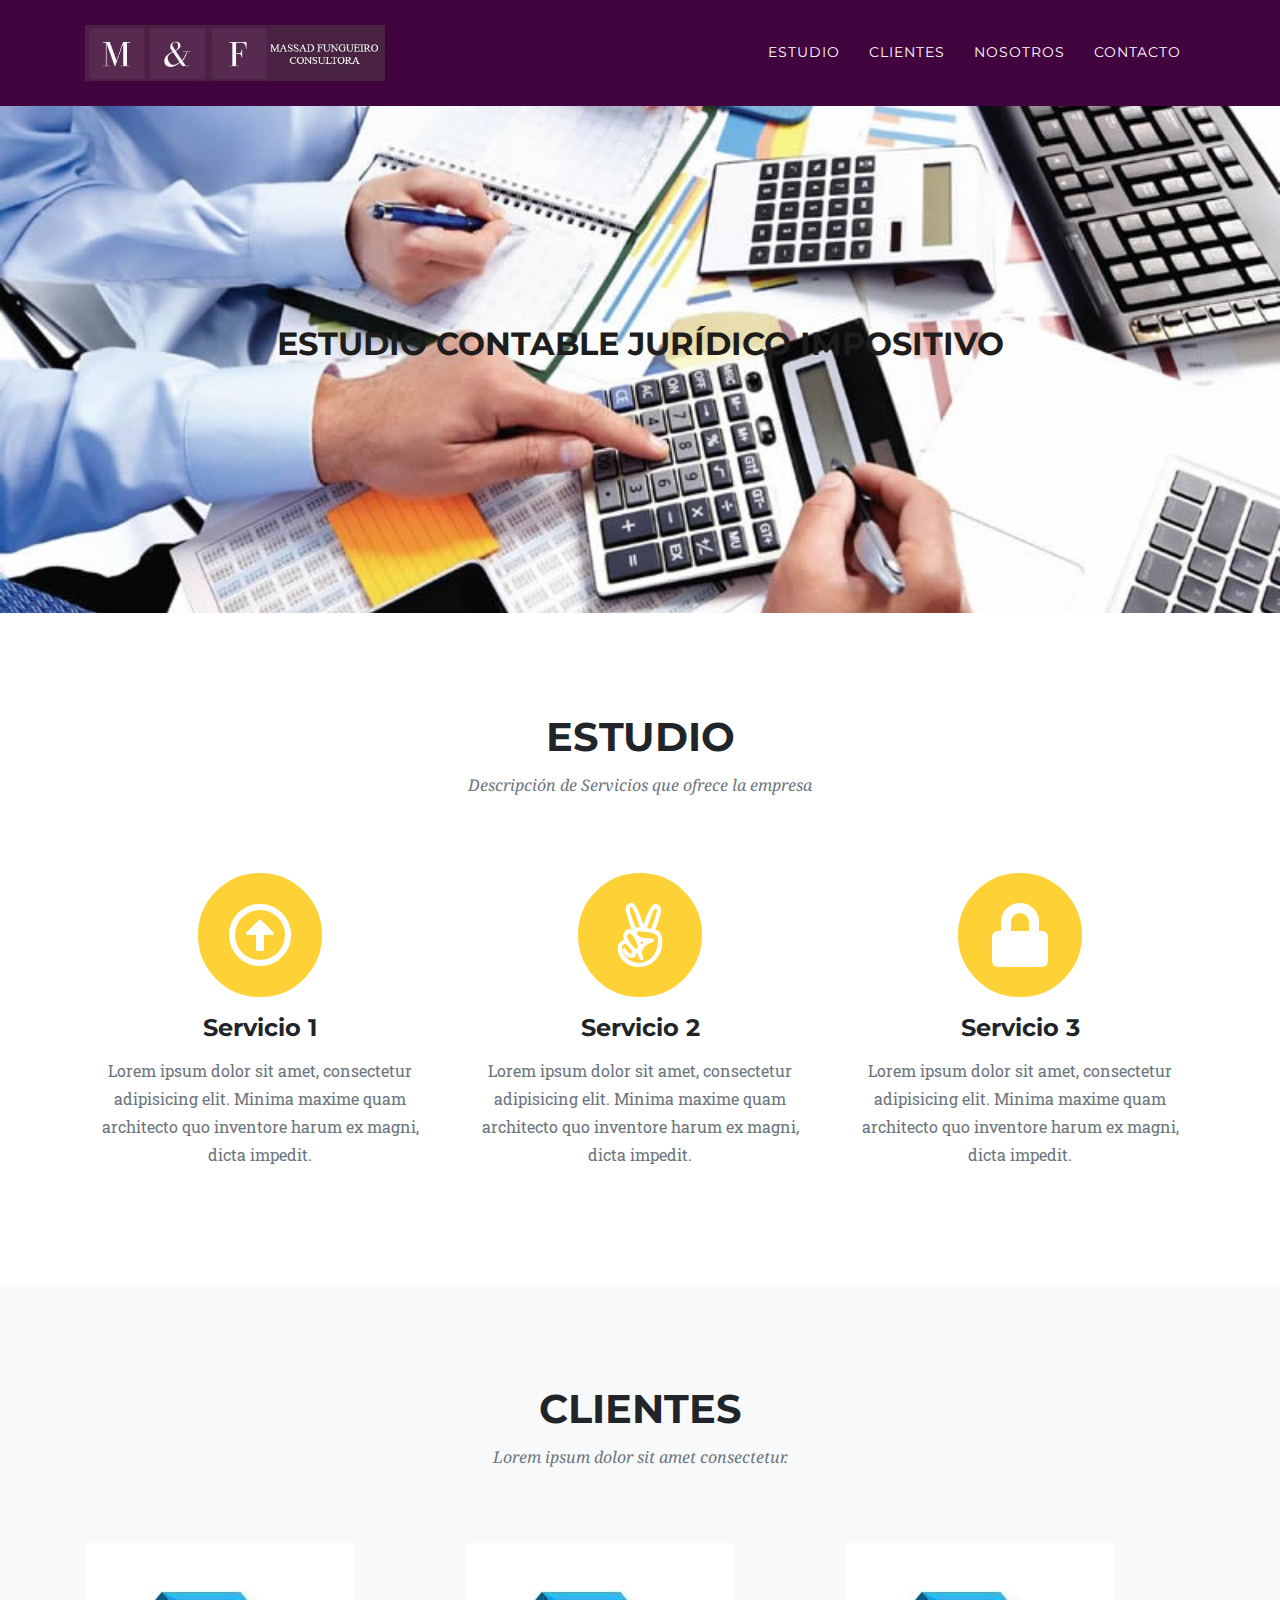
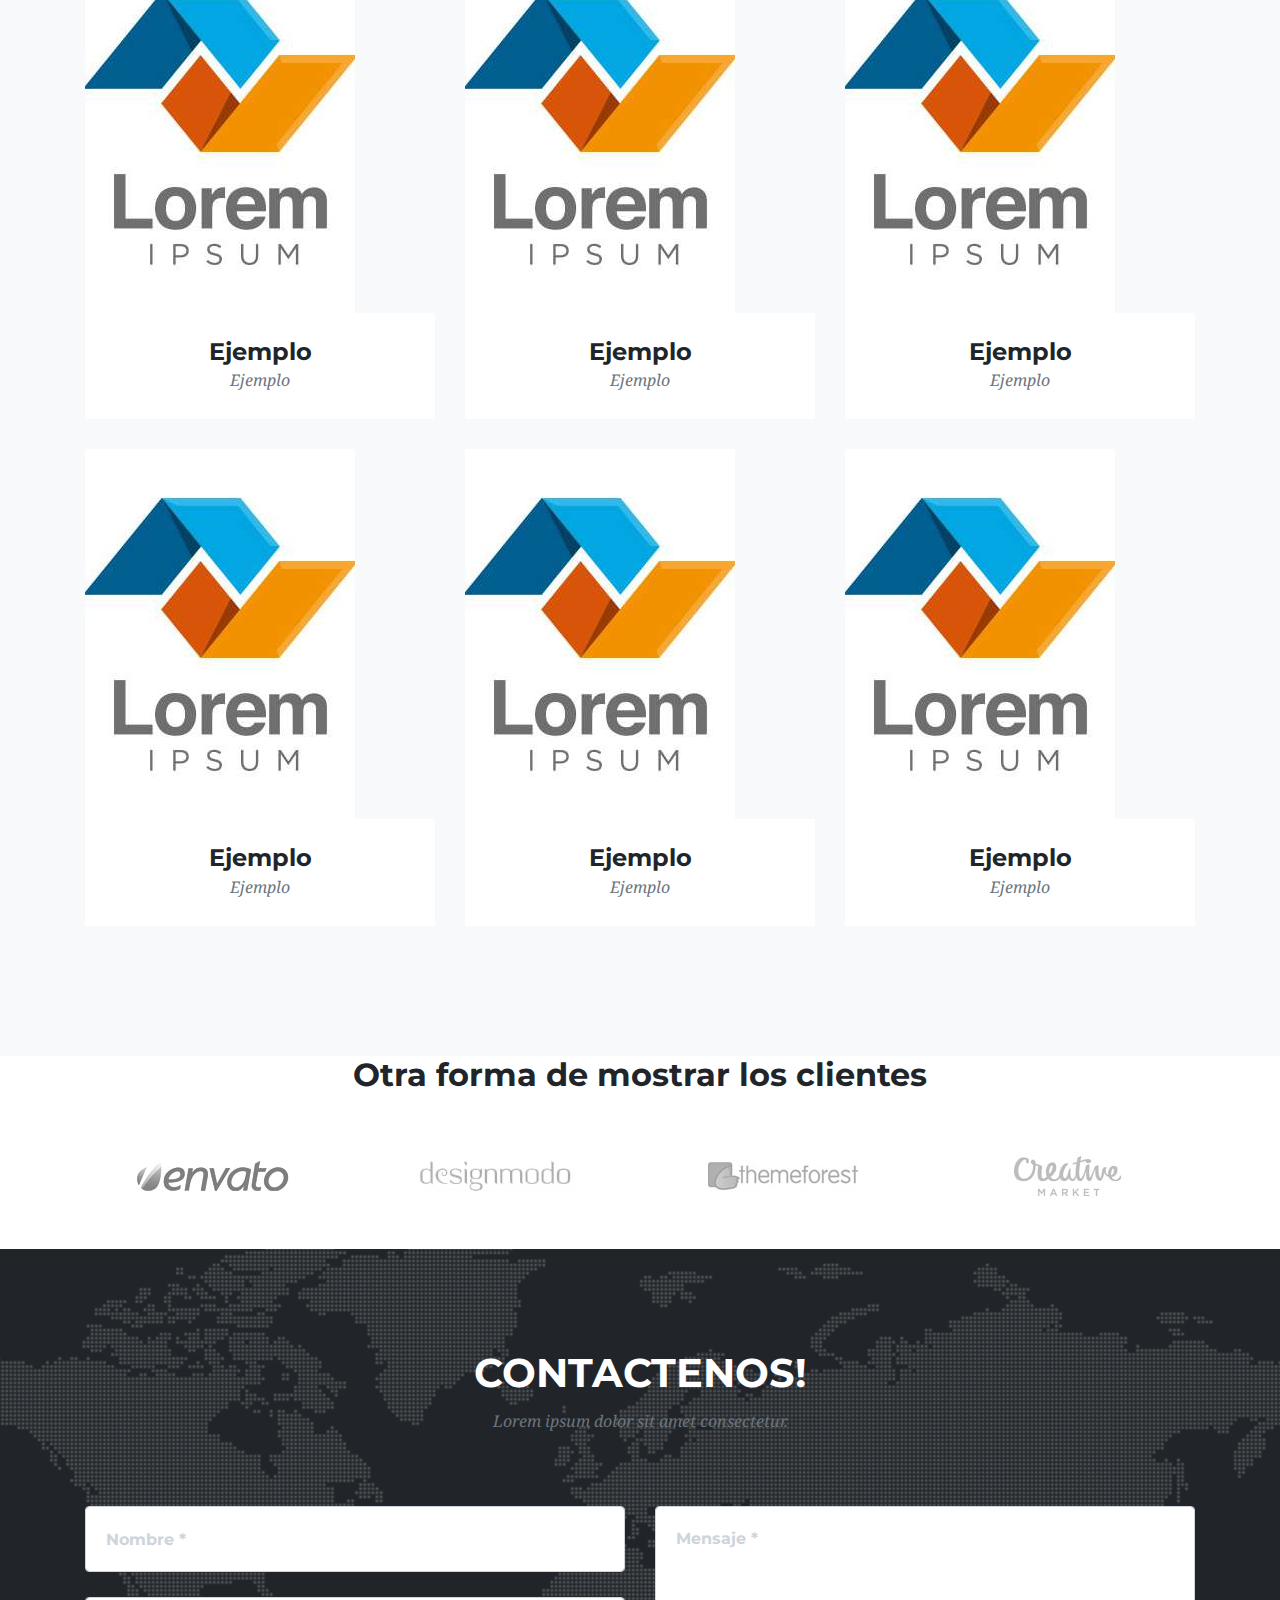
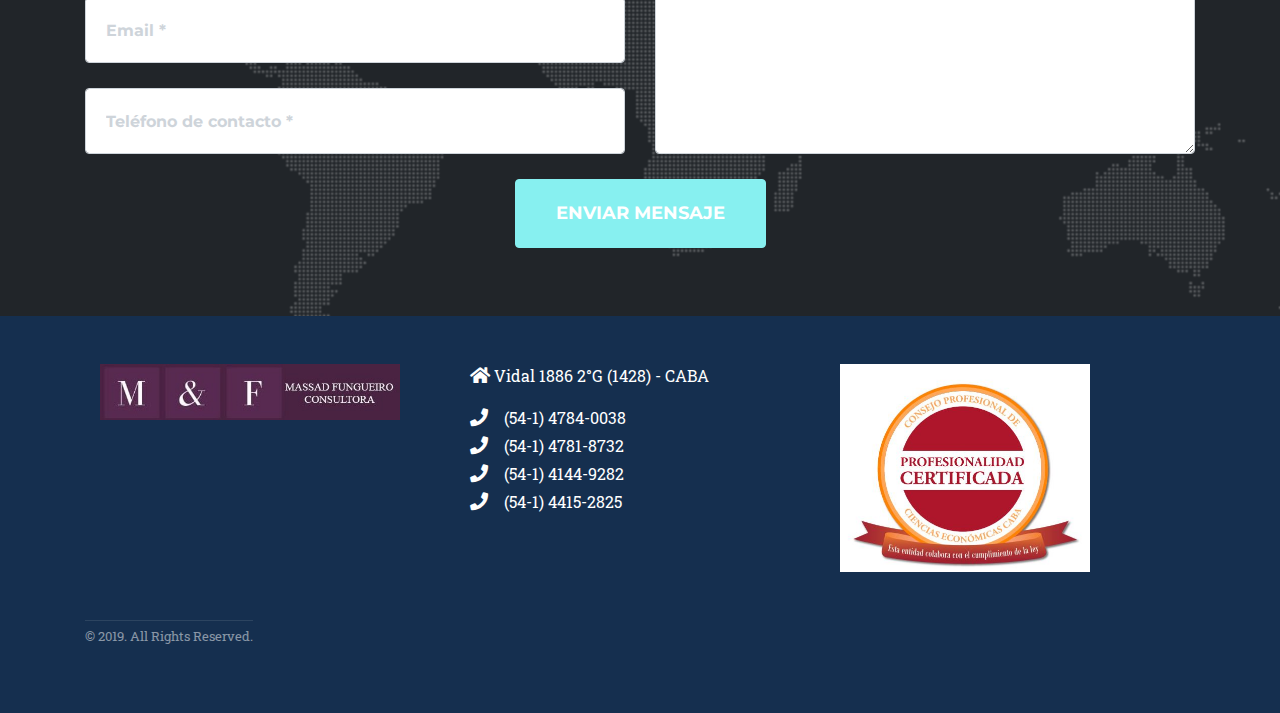
==== commit 0d6cf8ab: "Se sacan los mails del footer" ====
--- a/index.html
+++ b/index.html
@@ -294,8 +294,6 @@
               <p class="mb-0"><i class="fa fa-phone mr-3"></i>(54-1) 4781-8732</p>
               <p class="mb-0"><i class="fa fa-phone mr-3"></i>(54-1) 4144-9282</p>
               <p class="mb-0"><i class="fa fa-phone mr-3"></i>(54-1) 4415-2825</p>
-              <i class="fas fa-envelope mr-1"></i>cleliamassad@gmail.com <br />
-              <i class="fas fa-envelope mr-1"></i>roberto.fungueiro@gmail.com
           </div>
           <div class="col-lg-4 col-xs-12 links">
               <img src="./css/img/profesionalidad.JPG" style="width: 250px;" /> 
@@ -307,38 +305,6 @@
         </div>
       </div>
       </div>
-  <!-- <footer class="footer unique-color-dark" >
-    <div class="container">
-      <div class="row align-items-center">
-        <div class="col-md-3">
-          <img src="./css/img/logoMF.jpeg" style="width: 300px;" /> 
-        </div>
-        <div class="col-md-4 col-lg-3 col-xl-3 mx-auto mb-md-0 mb-4">
-          <p>
-            <i class="fas fa-home mr-1"></i>Vidal 1886 2°G (1428) - Ciudad de Buenos Aires</p>
-          <p>
-            <i class="fas fa-envelope mr-1"></i>cleliamassad@gmail.com</p>
-            <p>
-               <i class="fas fa-envelope mr-1"></i>roberto.fungueiro@gmail.com</p>
-          <p>
-            <i class="fas fa-phone mr-1"></i>(54-1) 4784-0038</p>
-          <p>
-            <i class="fas fa-phone mr-1"></i>(54-1) 4781-8732</p>
-          <p>
-              <i class="fas fa-phone mr-1"></i>(54-1) 4144-9282</p>
-              <p>
-              <i class="fas fa-phone mr-1"></i>(54-1) 4415-2825</p>
-        </div>
-        <div class="col-md-3">
-          <ul class="list-inline social-buttons">
-            <li class="list-inline-item">
-                <img src="./css/img/profesionalidad.JPG" style="width: 250px;" /> 
-            </li>
-          </ul>
-        </div>
-      </div>
-    </div>
-  </footer> -->
 
   <!-- Portfolio Modals -->
 
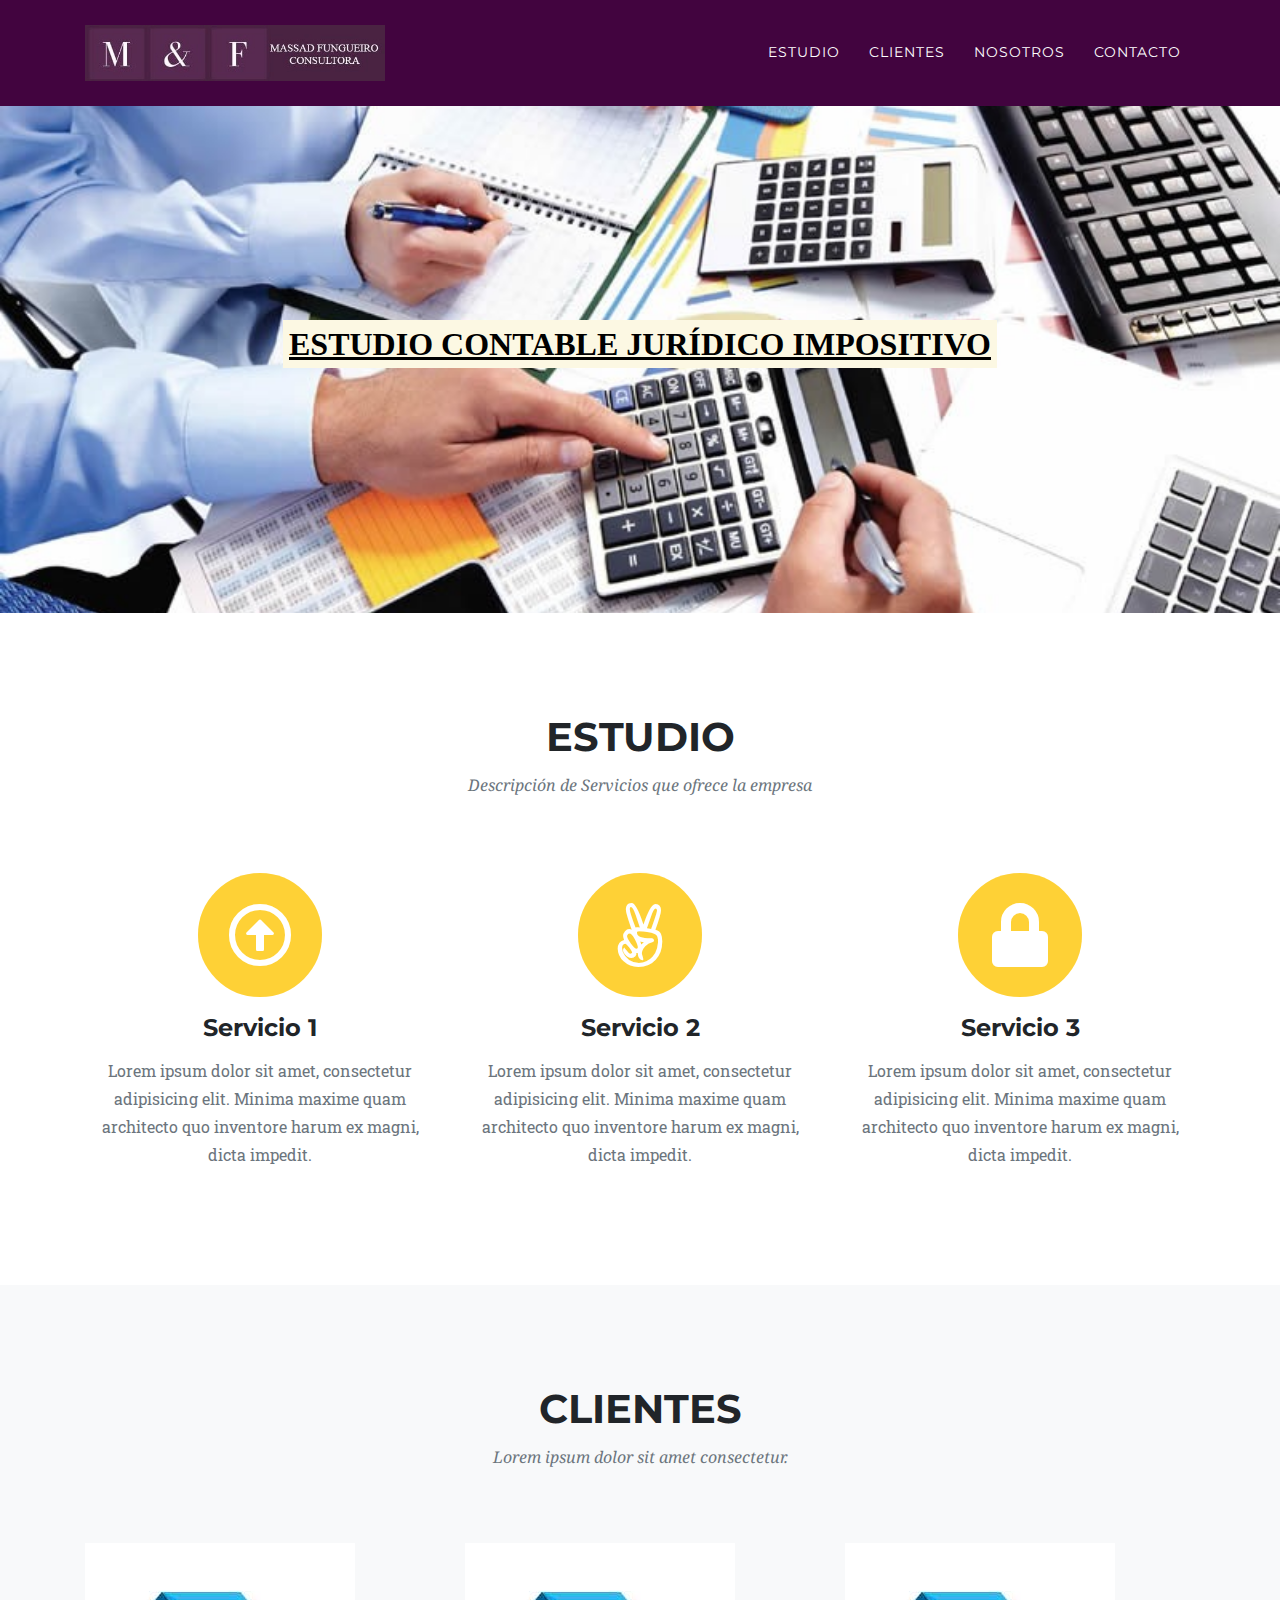
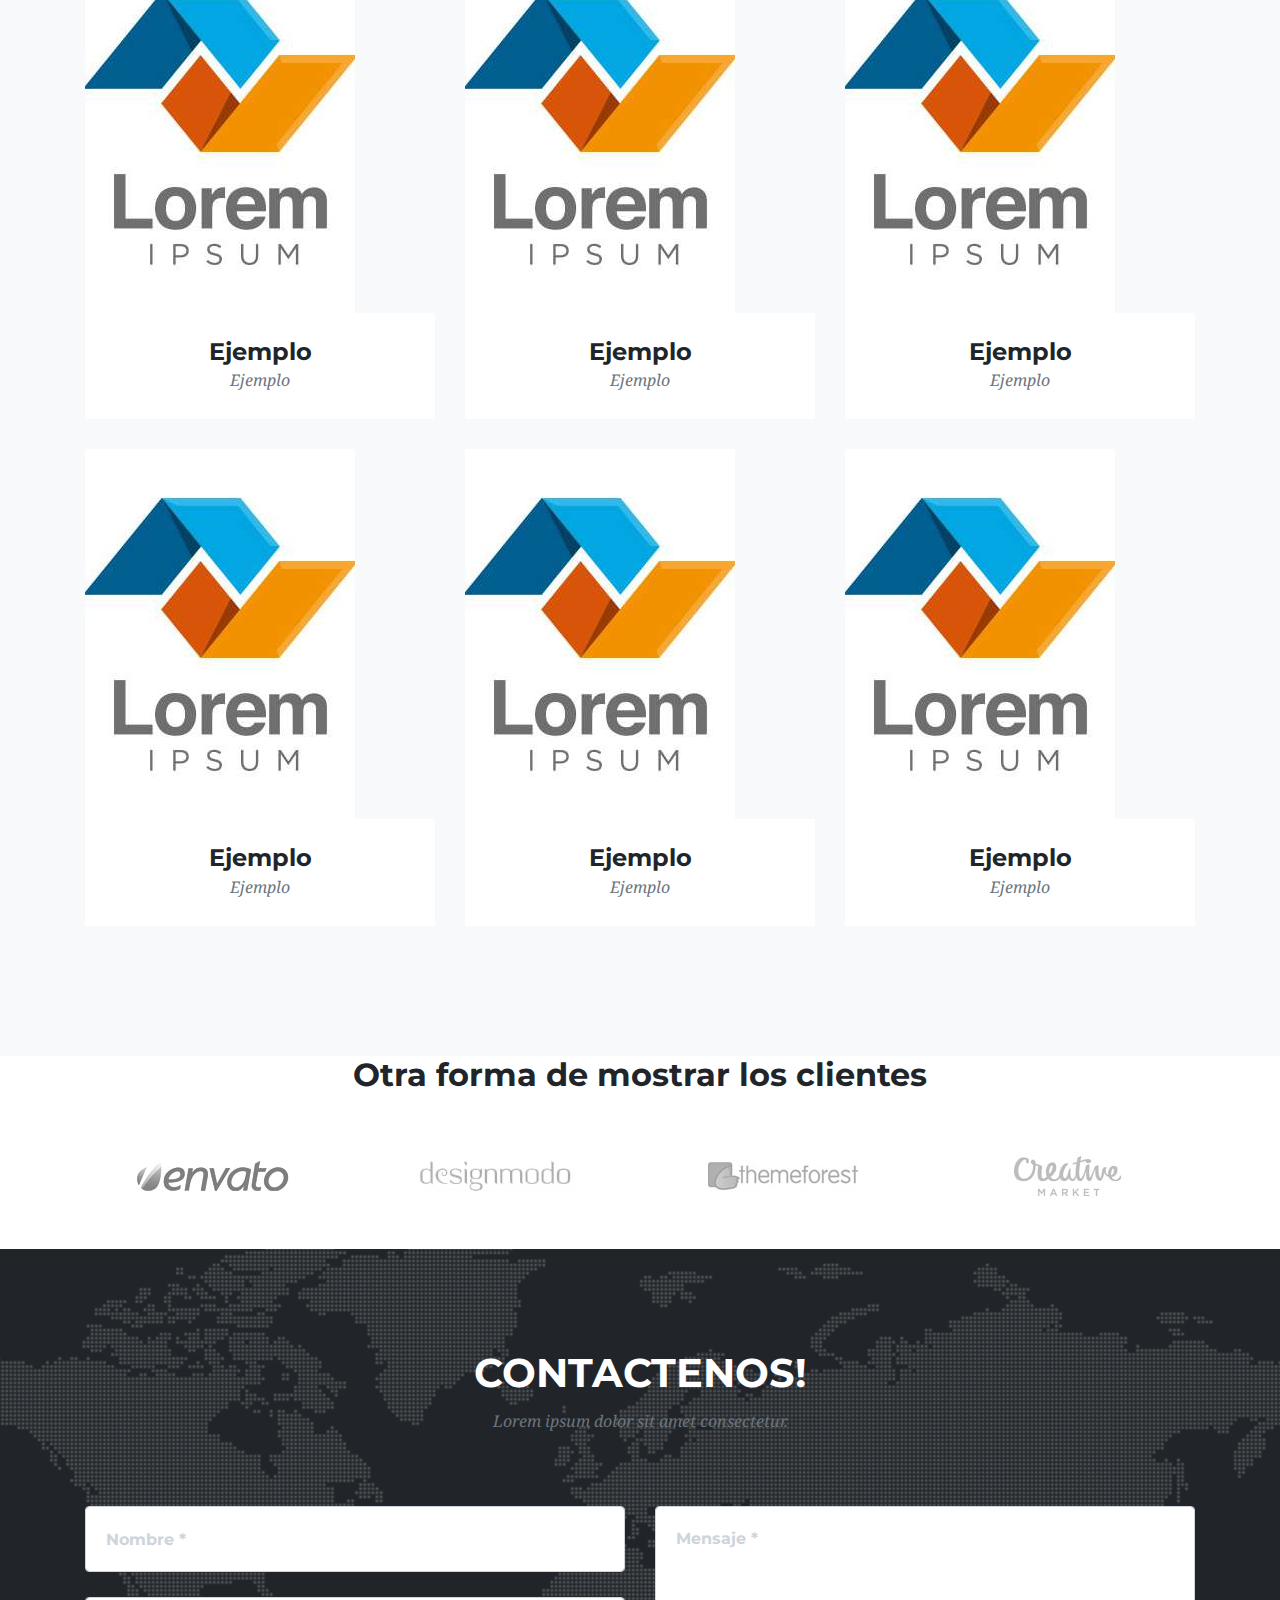
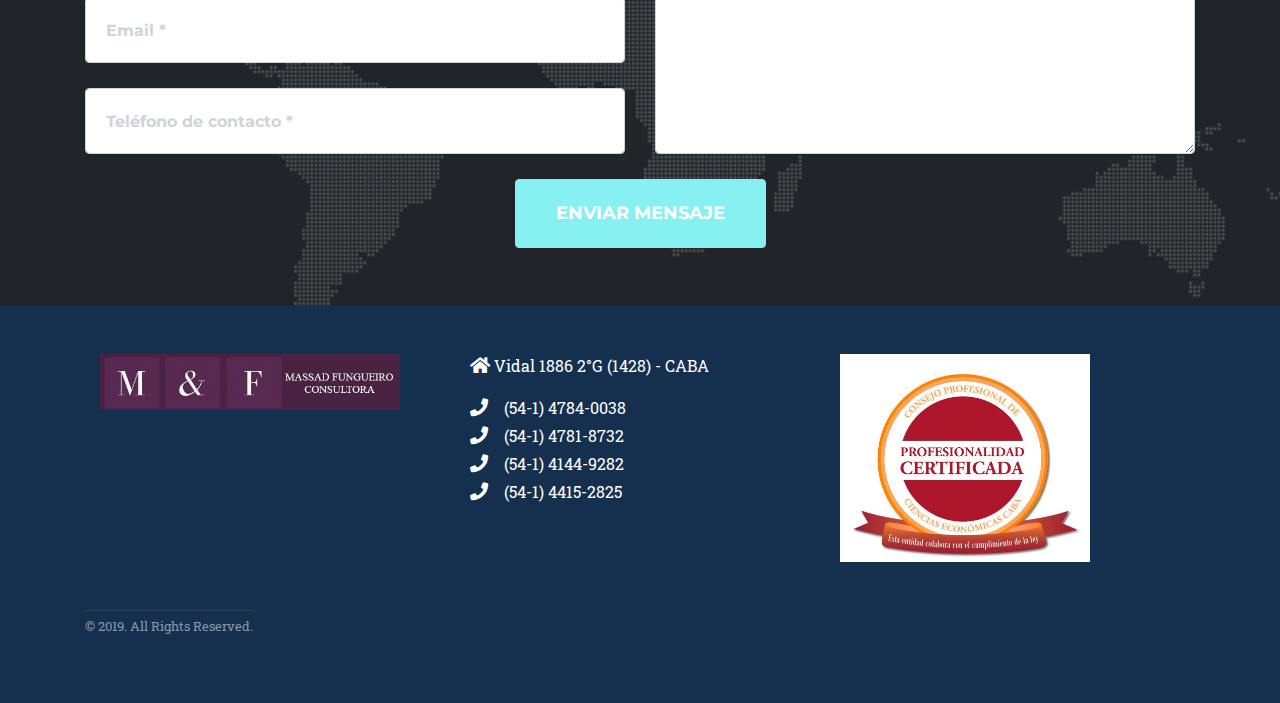
==== commit 3eabe2d0: "Cambios de font" ====
--- a/index.html
+++ b/index.html
@@ -63,7 +63,7 @@
     <div class="container">
       <div class="intro-text">
         <div class="intro-lead-in"></div>
-        <div class="intro-heading text-uppercase"><h2 class="section-heading text-uppercase">Estudio Contable Jurídico Impositivo</></div>
+        <div class="intro-heading text-uppercase"><h2 class="section-heading text-uppercase"  style="color: black; font-family: 'Varela Round'"><u><mark>Estudio Contable Jurídico Impositivo</mark></u></div>
         <!-- <a class="btn btn-primary btn-xl text-uppercase js-scroll-trigger" href="novedades.html">Novedades</a> -->
       </div>
     </div>
--- a/css/agency.min.css
+++ b/css/agency.min.css
@@ -2,4 +2,4 @@
  * Start Bootstrap - Agency v5.2.2 (https://startbootstrap.com/template-overviews/agency)
  * Copyright 2013-2019 Start Bootstrap
  * Licensed under MIT (https://github.com/BlackrockDigital/startbootstrap-agency/blob/master/LICENSE)
- */body{overflow-x:hidden;font-family:'Roboto Slab',-apple-system,BlinkMacSystemFont,'Segoe UI',Roboto,'Helvetica Neue',Arial,sans-serif,'Apple Color Emoji','Segoe UI Emoji','Segoe UI Symbol','Noto Color Emoji'}p{line-height:1.75}a{color:#fed136}a:hover{color:#fec503}.text-primary{color:#fed136!important}h1,h2,h3,h4,h5,h6{font-weight:700;font-family:Montserrat,-apple-system,BlinkMacSystemFont,'Segoe UI',Roboto,'Helvetica Neue',Arial,sans-serif,'Apple Color Emoji','Segoe UI Emoji','Segoe UI Symbol','Noto Color Emoji'}.page-section{padding:100px 0}.page-section h2.section-heading{font-size:40px;margin-top:0;margin-bottom:15px;padding:0}.page-section h3.section-subheading{font-size:16px;font-weight:400;font-style:italic;margin-bottom:75px;text-transform:none;font-family:'Droid Serif',-apple-system,BlinkMacSystemFont,'Segoe UI',Roboto,'Helvetica Neue',Arial,sans-serif,'Apple Color Emoji','Segoe UI Emoji','Segoe UI Symbol','Noto Color Emoji'}@media (min-width:768px){section{padding:150px 0}}::-moz-selection{background:#fed136;text-shadow:none}::selection{background:#fed136;text-shadow:none}img::-moz-selection{background:0 0}img::selection{background:0 0}img::-moz-selection{background:0 0}.btn{font-family:Montserrat,-apple-system,BlinkMacSystemFont,'Segoe UI',Roboto,'Helvetica Neue',Arial,sans-serif,'Apple Color Emoji','Segoe UI Emoji','Segoe UI Symbol','Noto Color Emoji';font-weight:700}.btn-xl{font-size:18px;padding:20px 40px}.btn-primary{background-color:#87f0f0;border-color:#87f0f0}.btn-primary:active,.btn-primary:focus,.btn-primary:hover{background-color:#3de2e2!important;border-color:#3de2e2!important;color:#fff}.btn-primary:active,.btn-primary:focus{box-shadow:0 0 0 .2rem rgba(254,209,55,.5)!important}#mainNav{background-color:#42043f}#mainNav .navbar-toggler{font-size:12px;right:0;padding:13px;text-transform:uppercase;color:#42043f;border:0;background-color:#fed136;font-family:Montserrat,-apple-system,BlinkMacSystemFont,'Segoe UI',Roboto,'Helvetica Neue',Arial,sans-serif,'Apple Color Emoji','Segoe UI Emoji','Segoe UI Symbol','Noto Color Emoji'}#mainNav .navbar-brand{color:#f2f3f3;font-family:'Kaushan Script',-apple-system,BlinkMacSystemFont,'Segoe UI',Roboto,'Helvetica Neue',Arial,sans-serif,'Apple Color Emoji','Segoe UI Emoji','Segoe UI Symbol','Noto Color Emoji'}#mainNav .navbar-brand.active,#mainNav .navbar-brand:active,#mainNav .navbar-brand:focus,#mainNav .navbar-brand:hover{color:#fec503}#mainNav .navbar-nav .nav-item .nav-link{font-size:90%;font-weight:400;padding:.75em 0;letter-spacing:1px;color:#fff;font-family:Montserrat,-apple-system,BlinkMacSystemFont,'Segoe UI',Roboto,'Helvetica Neue',Arial,sans-serif,'Apple Color Emoji','Segoe UI Emoji','Segoe UI Symbol','Noto Color Emoji'}#mainNav .navbar-nav .nav-item .nav-link.active,#mainNav .navbar-nav .nav-item .nav-link:hover{color:#fed136}#mainNavNovedades{background-color:#42043f}#mainNavNovedades .navbar-toggler{font-size:12px;right:0;padding:13px;text-transform:uppercase;color:#f2f3f3;border:0;background-color:#fed136;font-family:Montserrat,-apple-system,BlinkMacSystemFont,'Segoe UI',Roboto,'Helvetica Neue',Arial,sans-serif,'Apple Color Emoji','Segoe UI Emoji','Segoe UI Symbol','Noto Color Emoji'}#mainNavNovedades .navbar-brand{font-family:'Kaushan Script',-apple-system,BlinkMacSystemFont,'Segoe UI',Roboto,'Helvetica Neue',Arial,sans-serif,'Apple Color Emoji','Segoe UI Emoji','Segoe UI Symbol','Noto Color Emoji'}#mainNavNovedades .navbar-brand.active,#mainNavNovedades .navbar-brand:active,#mainNavNovedades .navbar-brand:focus,#mainNavNovedades .navbar-brand:hover{color:#fec503}#mainNavNovedades .navbar-nav .nav-item .nav-link{font-size:90%;font-weight:400;padding:.75em 0;letter-spacing:1px;color:#fff;font-family:Montserrat,-apple-system,BlinkMacSystemFont,'Segoe UI',Roboto,'Helvetica Neue',Arial,sans-serif,'Apple Color Emoji','Segoe UI Emoji','Segoe UI Symbol','Noto Color Emoji'}#mainNavNovedades .navbar-nav .nav-item .nav-link.active,#mainNavNovedades .navbar-nav .nav-item .nav-link:hover{color:#fed136}@media (min-width:992px){#mainNav{padding-top:25px;padding-bottom:25px;transition:padding-top .3s,padding-bottom .3s;border:none;background-color:#42043f}#mainNav .navbar-brand{font-size:1.75em;transition:all .3s}#mainNav .navbar-nav .nav-item .nav-link{padding:1.1em 1em!important}#mainNav.navbar-shrink{padding-top:0;padding-bottom:0;background-color:#42043f}#mainNav.navbar-shrink .navbar-brand{font-size:1.25em;padding:12px 0}#mainNavNovedades{padding-top:25px;padding-bottom:25px;transition:padding-top .3s,padding-bottom .3s;border:none;background-color:#42043f}#mainNavNovedades .navbar-brand{font-size:1.75em;transition:all .3s}#mainNavNovedades .navbar-nav .nav-item .nav-link{padding:1.1em 1em!important}#mainNavNovedades.navbar-shrink{padding-top:0;padding-bottom:0;background-color:#42043f}#mainNavNovedades.navbar-shrink .navbar-brand{font-size:1.25em;padding:12px 0}}header.masthead{text-align:center;color:#1f1c1c;background-image:url(../img/fondo1.jpg);background-repeat:no-repeat;background-attachment:scroll;background-position:center center;background-size:cover}header.masthead .intro-text{padding-top:150px;padding-bottom:100px}header.masthead .intro-text .intro-lead-in{font-size:22px;font-style:italic;line-height:22px;margin-bottom:25px;font-family:'Droid Serif',-apple-system,BlinkMacSystemFont,'Segoe UI',Roboto,'Helvetica Neue',Arial,sans-serif,'Apple Color Emoji','Segoe UI Emoji','Segoe UI Symbol','Noto Color Emoji'}header.masthead .intro-text .intro-heading{font-size:50px;font-weight:700;line-height:50px;margin-bottom:25px;font-family:Montserrat,-apple-system,BlinkMacSystemFont,'Segoe UI',Roboto,'Helvetica Neue',Arial,sans-serif,'Apple Color Emoji','Segoe UI Emoji','Segoe UI Symbol','Noto Color Emoji'}header.headNovedades{text-align:center;color:#d30c0c;background-image:url(../img/fondo2.jpg);background-repeat:no-repeat;background-attachment:scroll;background-position:center center;background-size:cover}header.headNovedades .intro-text{padding-top:150px;padding-bottom:100px}header.headNovedades .intro-text .intro-lead-in{font-size:22px;font-style:italic;line-height:22px;margin-bottom:25px;font-family:'Droid Serif',-apple-system,BlinkMacSystemFont,'Segoe UI',Roboto,'Helvetica Neue',Arial,sans-serif,'Apple Color Emoji','Segoe UI Emoji','Segoe UI Symbol','Noto Color Emoji'}header.headNovedades .intro-text .intro-heading{font-size:50px;font-weight:700;line-height:50px;margin-bottom:25px;font-family:Montserrat,-apple-system,BlinkMacSystemFont,'Segoe UI',Roboto,'Helvetica Neue',Arial,sans-serif,'Apple Color Emoji','Segoe UI Emoji','Segoe UI Symbol','Noto Color Emoji'}@media (min-width:768px){header.masthead .intro-text{padding-top:300px;padding-bottom:200px}header.masthead .intro-text .intro-lead-in{font-size:40px;font-style:italic;line-height:40px;margin-bottom:25px;font-family:'Droid Serif',-apple-system,BlinkMacSystemFont,'Segoe UI',Roboto,'Helvetica Neue',Arial,sans-serif,'Apple Color Emoji','Segoe UI Emoji','Segoe UI Symbol','Noto Color Emoji'}header.masthead .intro-text .intro-heading{font-size:75px;font-weight:700;line-height:75px;margin-bottom:50px;font-family:Montserrat,-apple-system,BlinkMacSystemFont,'Segoe UI',Roboto,'Helvetica Neue',Arial,sans-serif,'Apple Color Emoji','Segoe UI Emoji','Segoe UI Symbol','Noto Color Emoji'}header.headNovedades .intro-text{padding-top:300px;padding-bottom:200px}header.headNovedades .intro-text .intro-lead-in{font-size:40px;font-style:italic;line-height:40px;margin-bottom:25px;font-family:'Droid Serif',-apple-system,BlinkMacSystemFont,'Segoe UI',Roboto,'Helvetica Neue',Arial,sans-serif,'Apple Color Emoji','Segoe UI Emoji','Segoe UI Symbol','Noto Color Emoji'}header.headNovedades .intro-text .intro-heading{font-size:75px;font-weight:700;line-height:75px;margin-bottom:50px;font-family:Montserrat,-apple-system,BlinkMacSystemFont,'Segoe UI',Roboto,'Helvetica Neue',Arial,sans-serif,'Apple Color Emoji','Segoe UI Emoji','Segoe UI Symbol','Noto Color Emoji'}}.service-heading{margin:15px 0;text-transform:none}#portfolio .portfolio-item{right:0;margin:0 0 15px}#portfolio .portfolio-item .portfolio-link{position:relative;display:block;max-width:400px;margin:0 auto;cursor:pointer}#portfolio .portfolio-item .portfolio-link .portfolio-hover{position:absolute;width:100%;height:100%;transition:all ease .5s;opacity:0;background:rgba(254,209,54,.9)}#portfolio .portfolio-item .portfolio-link .portfolio-hover:hover{opacity:1}#portfolio .portfolio-item .portfolio-link .portfolio-hover .portfolio-hover-content{font-size:20px;position:absolute;top:50%;width:100%;height:20px;margin-top:-12px;text-align:center;color:#fff}#portfolio .portfolio-item .portfolio-link .portfolio-hover .portfolio-hover-content i{margin-top:-12px}#portfolio .portfolio-item .portfolio-link .portfolio-hover .portfolio-hover-content h3,#portfolio .portfolio-item .portfolio-link .portfolio-hover .portfolio-hover-content h4{margin:0}#portfolio .portfolio-item .portfolio-caption{max-width:400px;margin:0 auto;padding:25px;text-align:center;background-color:#fff}#portfolio .portfolio-item .portfolio-caption h4{margin:0;text-transform:none}#portfolio .portfolio-item .portfolio-caption p{font-size:16px;font-style:italic;margin:0;font-family:'Droid Serif',-apple-system,BlinkMacSystemFont,'Segoe UI',Roboto,'Helvetica Neue',Arial,sans-serif,'Apple Color Emoji','Segoe UI Emoji','Segoe UI Symbol','Noto Color Emoji'}#portfolio *{z-index:2}@media (min-width:767px){#portfolio .portfolio-item{margin:0 0 30px}}.portfolio-modal .modal-dialog{margin:1rem;max-width:100vw}.portfolio-modal .modal-content{padding:100px 0;text-align:center}.portfolio-modal .modal-content h2{font-size:3em;margin-bottom:15px}.portfolio-modal .modal-content p{margin-bottom:30px}.portfolio-modal .modal-content p.item-intro{font-size:16px;font-style:italic;margin:20px 0 30px;font-family:'Droid Serif',-apple-system,BlinkMacSystemFont,'Segoe UI',Roboto,'Helvetica Neue',Arial,sans-serif,'Apple Color Emoji','Segoe UI Emoji','Segoe UI Symbol','Noto Color Emoji'}.portfolio-modal .modal-content ul.list-inline{margin-top:0;margin-bottom:30px}.portfolio-modal .modal-content img{margin-bottom:30px}.portfolio-modal .modal-content button{cursor:pointer}.portfolio-modal .close-modal{position:absolute;top:25px;right:25px;width:75px;height:75px;cursor:pointer;background-color:transparent}.portfolio-modal .close-modal:hover{opacity:.3}.portfolio-modal .close-modal .lr{z-index:1051;width:1px;height:75px;margin-left:35px;transform:rotate(45deg);background-color:#212529}.portfolio-modal .close-modal .lr .rl{z-index:1052;width:1px;height:75px;transform:rotate(90deg);background-color:#212529}.timeline{position:relative;padding:0;list-style:none}.timeline:before{position:absolute;top:0;bottom:0;left:40px;width:2px;margin-left:-1.5px;content:'';background-color:#e9ecef}.timeline>li{position:relative;min-height:50px;margin-bottom:50px}.timeline>li:after,.timeline>li:before{display:table;content:' '}.timeline>li:after{clear:both}.timeline>li .timeline-panel{position:relative;float:right;width:100%;padding:0 20px 0 100px;text-align:left}.timeline>li .timeline-panel:before{right:auto;left:-15px;border-right-width:15px;border-left-width:0}.timeline>li .timeline-panel:after{right:auto;left:-14px;border-right-width:14px;border-left-width:0}.timeline>li .timeline-image{position:absolute;z-index:100;left:0;width:80px;height:80px;margin-left:0;text-align:center;color:#fff;border:7px solid #e9ecef;border-radius:100%;background-color:#fed136}.timeline>li .timeline-image h4{font-size:10px;line-height:14px;margin-top:12px}.timeline>li.timeline-inverted>.timeline-panel{float:right;padding:0 20px 0 100px;text-align:left}.timeline>li.timeline-inverted>.timeline-panel:before{right:auto;left:-15px;border-right-width:15px;border-left-width:0}.timeline>li.timeline-inverted>.timeline-panel:after{right:auto;left:-14px;border-right-width:14px;border-left-width:0}.timeline>li:last-child{margin-bottom:0}.timeline .timeline-heading h4{margin-top:0;color:inherit}.timeline .timeline-heading h4.subheading{text-transform:none}.timeline .timeline-body>p,.timeline .timeline-body>ul{margin-bottom:0}@media (min-width:768px){.timeline:before{left:50%}.timeline>li{min-height:100px;margin-bottom:100px}.timeline>li .timeline-panel{float:left;width:41%;padding:0 20px 20px 30px;text-align:right}.timeline>li .timeline-image{left:50%;width:100px;height:100px;margin-left:-50px}.timeline>li .timeline-image h4{font-size:13px;line-height:18px;margin-top:16px}.timeline>li.timeline-inverted>.timeline-panel{float:right;padding:0 30px 20px 20px;text-align:left}}@media (min-width:992px){.timeline>li{min-height:150px}.timeline>li .timeline-panel{padding:0 20px 20px}.timeline>li .timeline-image{width:150px;height:150px;margin-left:-75px}.timeline>li .timeline-image h4{font-size:18px;line-height:26px;margin-top:30px}.timeline>li.timeline-inverted>.timeline-panel{padding:0 20px 20px}}@media (min-width:1200px){.timeline>li{min-height:170px}.timeline>li .timeline-panel{padding:0 20px 20px 100px}.timeline>li .timeline-image{width:170px;height:170px;margin-left:-85px}.timeline>li .timeline-image h4{margin-top:40px}.timeline>li.timeline-inverted>.timeline-panel{padding:0 100px 20px 20px}}.team-member{margin-bottom:50px;text-align:center}.team-member img{width:225px;height:225px;border:7px solid rgba(0,0,0,.1)}.team-member h4{margin-top:25px;margin-bottom:0;text-transform:none}.team-member p{margin-top:0}section#contact{background-color:#212529;background-image:url(../img/map-image.png);background-repeat:no-repeat;background-position:center;margin-bottom:-80px}section#contact .section-heading{color:#fff}section#contact .form-group{margin-bottom:25px}section#contact .form-group input,section#contact .form-group textarea{padding:20px}section#contact .form-group input.form-control{height:auto}section#contact .form-group textarea.form-control{height:248px}section#contact .form-control:focus{border-color:#fed136;box-shadow:none}section#contact ::-webkit-input-placeholder{font-weight:700;color:#ced4da;font-family:Montserrat,-apple-system,BlinkMacSystemFont,'Segoe UI',Roboto,'Helvetica Neue',Arial,sans-serif,'Apple Color Emoji','Segoe UI Emoji','Segoe UI Symbol','Noto Color Emoji'}section#contact :-moz-placeholder{font-weight:700;color:#ced4da;font-family:Montserrat,-apple-system,BlinkMacSystemFont,'Segoe UI',Roboto,'Helvetica Neue',Arial,sans-serif,'Apple Color Emoji','Segoe UI Emoji','Segoe UI Symbol','Noto Color Emoji'}section#contact ::-moz-placeholder{font-weight:700;color:#ced4da;font-family:Montserrat,-apple-system,BlinkMacSystemFont,'Segoe UI',Roboto,'Helvetica Neue',Arial,sans-serif,'Apple Color Emoji','Segoe UI Emoji','Segoe UI Symbol','Noto Color Emoji'}section#contact :-ms-input-placeholder{font-weight:700;color:#ced4da;font-family:Montserrat,-apple-system,BlinkMacSystemFont,'Segoe UI',Roboto,'Helvetica Neue',Arial,sans-serif,'Apple Color Emoji','Segoe UI Emoji','Segoe UI Symbol','Noto Color Emoji'}.footer{background:#152f4f;color:#fff;margin:0;padding:0}.footer .links ul{list-style-type:none}.footer .links li a{color:#fff;transition:color .2s}.footer .links li a:hover{text-decoration:none;color:#4180cb}.footer .about-company i{font-size:25px}.footer .about-company a{color:#fff;transition:color .2s}.footer .about-company a:hover{color:#4180cb}.footer .location i{font-size:18px}.footer .copyright p{border-top:1px solid rgba(255,255,255,.1)}ul.social-buttons{margin-bottom:0}ul.social-buttons li a{font-size:20px;line-height:50px;display:block;width:50px;height:50px;transition:all .3s;color:#fff;border-radius:100%;outline:0;background-color:#212529}ul.social-buttons li a:active,ul.social-buttons li a:focus,ul.social-buttons li a:hover{background-color:#fed136}+ */body{overflow-x:hidden;font-family:'Roboto Slab',-apple-system,BlinkMacSystemFont,'Segoe UI',Roboto,'Helvetica Neue',Arial,sans-serif,'Apple Color Emoji','Segoe UI Emoji','Segoe UI Symbol','Noto Color Emoji'}p{line-height:1.75}a{color:#fed136}a:hover{color:#fec503}.text-primary{color:#fed136!important}h1,h2,h3,h4,h5,h6{font-weight:700;font-family:Montserrat,-apple-system,BlinkMacSystemFont,'Segoe UI',Roboto,'Helvetica Neue',Arial,sans-serif,'Apple Color Emoji','Segoe UI Emoji','Segoe UI Symbol','Noto Color Emoji'}.page-section{padding:100px 0}.page-section h2.section-heading{font-size:40px;margin-top:0;margin-bottom:15px;padding:0}.page-section h3.section-subheading{font-size:16px;font-weight:400;font-style:italic;margin-bottom:75px;text-transform:none;font-family:'Droid Serif',-apple-system,BlinkMacSystemFont,'Segoe UI',Roboto,'Helvetica Neue',Arial,sans-serif,'Apple Color Emoji','Segoe UI Emoji','Segoe UI Symbol','Noto Color Emoji'}@media (min-width:768px){section{padding:150px 0}}::-moz-selection{background:#fed136;text-shadow:none}::selection{background:#fed136;text-shadow:none}img::-moz-selection{background:0 0}img::selection{background:0 0}img::-moz-selection{background:0 0}.btn{font-family:Montserrat,-apple-system,BlinkMacSystemFont,'Segoe UI',Roboto,'Helvetica Neue',Arial,sans-serif,'Apple Color Emoji','Segoe UI Emoji','Segoe UI Symbol','Noto Color Emoji';font-weight:700}.btn-xl{font-size:18px;padding:20px 40px}.btn-primary{background-color:#87f0f0;border-color:#87f0f0}.btn-primary:active,.btn-primary:focus,.btn-primary:hover{background-color:#3de2e2!important;border-color:#3de2e2!important;color:#fff}.btn-primary:active,.btn-primary:focus{box-shadow:0 0 0 .2rem rgba(254,209,55,.5)!important}#mainNav{background-color:#42043f}#mainNav .navbar-toggler{font-size:12px;right:0;padding:13px;text-transform:uppercase;color:#42043f;border:0;background-color:#fed136;font-family:Montserrat,-apple-system,BlinkMacSystemFont,'Segoe UI',Roboto,'Helvetica Neue',Arial,sans-serif,'Apple Color Emoji','Segoe UI Emoji','Segoe UI Symbol','Noto Color Emoji'}#mainNav .navbar-brand{color:#f2f3f3;font-family:'Kaushan Script',-apple-system,BlinkMacSystemFont,'Segoe UI',Roboto,'Helvetica Neue',Arial,sans-serif,'Apple Color Emoji','Segoe UI Emoji','Segoe UI Symbol','Noto Color Emoji'}#mainNav .navbar-brand.active,#mainNav .navbar-brand:active,#mainNav .navbar-brand:focus,#mainNav .navbar-brand:hover{color:#fec503}#mainNav .navbar-nav .nav-item .nav-link{font-size:90%;font-weight:400;padding:.75em 0;letter-spacing:1px;color:#fff;font-family:Montserrat,-apple-system,BlinkMacSystemFont,'Segoe UI',Roboto,'Helvetica Neue',Arial,sans-serif,'Apple Color Emoji','Segoe UI Emoji','Segoe UI Symbol','Noto Color Emoji'}#mainNav .navbar-nav .nav-item .nav-link.active,#mainNav .navbar-nav .nav-item .nav-link:hover{color:#fed136}#mainNavNovedades{background-color:#42043f}#mainNavNovedades .navbar-toggler{font-size:12px;right:0;padding:13px;text-transform:uppercase;color:#f2f3f3;border:0;background-color:#fed136;font-family:Montserrat,-apple-system,BlinkMacSystemFont,'Segoe UI',Roboto,'Helvetica Neue',Arial,sans-serif,'Apple Color Emoji','Segoe UI Emoji','Segoe UI Symbol','Noto Color Emoji'}#mainNavNovedades .navbar-brand{font-family:'Kaushan Script',-apple-system,BlinkMacSystemFont,'Segoe UI',Roboto,'Helvetica Neue',Arial,sans-serif,'Apple Color Emoji','Segoe UI Emoji','Segoe UI Symbol','Noto Color Emoji'}#mainNavNovedades .navbar-brand.active,#mainNavNovedades .navbar-brand:active,#mainNavNovedades .navbar-brand:focus,#mainNavNovedades .navbar-brand:hover{color:#fec503}#mainNavNovedades .navbar-nav .nav-item .nav-link{font-size:90%;font-weight:400;padding:.75em 0;letter-spacing:1px;color:#fff;font-family:Montserrat,-apple-system,BlinkMacSystemFont,'Segoe UI',Roboto,'Helvetica Neue',Arial,sans-serif,'Apple Color Emoji','Segoe UI Emoji','Segoe UI Symbol','Noto Color Emoji'}#mainNavNovedades .navbar-nav .nav-item .nav-link.active,#mainNavNovedades .navbar-nav .nav-item .nav-link:hover{color:#fed136}@media (min-width:992px){#mainNav{padding-top:25px;padding-bottom:25px;transition:padding-top .3s,padding-bottom .3s;border:none;background-color:#42043f}#mainNav .navbar-brand{font-size:1.75em;transition:all .3s}#mainNav .navbar-nav .nav-item .nav-link{padding:1.1em 1em!important}#mainNav.navbar-shrink{padding-top:0;padding-bottom:0;background-color:#42043f}#mainNav.navbar-shrink .navbar-brand{font-size:1.25em;padding:12px 0}#mainNavNovedades{padding-top:25px;padding-bottom:25px;transition:padding-top .3s,padding-bottom .3s;border:none;background-color:#42043f}#mainNavNovedades .navbar-brand{font-size:1.75em;transition:all .3s}#mainNavNovedades .navbar-nav .nav-item .nav-link{padding:1.1em 1em!important}#mainNavNovedades.navbar-shrink{padding-top:0;padding-bottom:0;background-color:#42043f}#mainNavNovedades.navbar-shrink .navbar-brand{font-size:1.25em;padding:12px 0}}header.masthead{text-align:center;color:#1f1c1c;background-image:url(../img/fondo1.jpg);background-repeat:no-repeat;background-attachment:scroll;background-position:center center;background-size:cover}header.masthead .intro-text{padding-top:150px;padding-bottom:100px}header.masthead .intro-text .intro-lead-in{font-size:22px;font-style:italic;line-height:22px;margin-bottom:25px;font-family:'Droid Serif',-apple-system,BlinkMacSystemFont,'Segoe UI',Roboto,'Helvetica Neue',Arial,sans-serif,'Apple Color Emoji','Segoe UI Emoji','Segoe UI Symbol','Noto Color Emoji'}header.masthead .intro-text .intro-heading{font-size:50px;font-weight:700;line-height:50px;margin-bottom:25px;font-family:Montserrat,-apple-system,BlinkMacSystemFont,'Segoe UI',Roboto,'Helvetica Neue',Arial,sans-serif,'Apple Color Emoji','Segoe UI Emoji','Segoe UI Symbol','Noto Color Emoji'}header.headNovedades{text-align:center;color:#d30c0c;background-image:url(../img/fondo2.jpg);background-repeat:no-repeat;background-attachment:scroll;background-position:center center;background-size:cover}header.headNovedades .intro-text{padding-top:150px;padding-bottom:100px}header.headNovedades .intro-text .intro-lead-in{font-size:22px;font-style:italic;line-height:22px;margin-bottom:25px;font-family:'Droid Serif',-apple-system,BlinkMacSystemFont,'Segoe UI',Roboto,'Helvetica Neue',Arial,sans-serif,'Apple Color Emoji','Segoe UI Emoji','Segoe UI Symbol','Noto Color Emoji'}header.headNovedades .intro-text .intro-heading{font-size:50px;font-weight:700;line-height:50px;margin-bottom:25px;font-family:Montserrat,-apple-system,BlinkMacSystemFont,'Segoe UI',Roboto,'Helvetica Neue',Arial,sans-serif,'Apple Color Emoji','Segoe UI Emoji','Segoe UI Symbol','Noto Color Emoji'}@media (min-width:768px){header.masthead .intro-text{padding-top:300px;padding-bottom:200px}header.masthead .intro-text .intro-lead-in{font-size:40px;font-style:italic;line-height:40px;margin-bottom:25px;font-family:'Droid Serif',-apple-system,BlinkMacSystemFont,'Segoe UI',Roboto,'Helvetica Neue',Arial,sans-serif,'Apple Color Emoji','Segoe UI Emoji','Segoe UI Symbol','Noto Color Emoji'}header.masthead .intro-text .intro-heading{font-size:75px;font-weight:700;line-height:75px;margin-bottom:50px;font-family:Montserrat,-apple-system,BlinkMacSystemFont,'Segoe UI',Roboto,'Helvetica Neue',Arial,sans-serif,'Apple Color Emoji','Segoe UI Emoji','Segoe UI Symbol','Noto Color Emoji'}header.headNovedades .intro-text{padding-top:300px;padding-bottom:200px}header.headNovedades .intro-text .intro-lead-in{font-size:40px;font-style:italic;line-height:40px;margin-bottom:25px;font-family:'Droid Serif',-apple-system,BlinkMacSystemFont,'Segoe UI',Roboto,'Helvetica Neue',Arial,sans-serif,'Apple Color Emoji','Segoe UI Emoji','Segoe UI Symbol','Noto Color Emoji'}header.headNovedades .intro-text .intro-heading{font-size:75px;font-weight:700;line-height:75px;margin-bottom:50px;font-family:Montserrat,-apple-system,BlinkMacSystemFont,'Segoe UI',Roboto,'Helvetica Neue',Arial,sans-serif,'Apple Color Emoji','Segoe UI Emoji','Segoe UI Symbol','Noto Color Emoji'}}.service-heading{margin:15px 0;text-transform:none}#portfolio .portfolio-item{right:0;margin:0 0 15px}#portfolio .portfolio-item .portfolio-link{position:relative;display:block;max-width:400px;margin:0 auto;cursor:pointer}#portfolio .portfolio-item .portfolio-link .portfolio-hover{position:absolute;width:100%;height:100%;transition:all ease .5s;opacity:0;background:rgba(254,209,54,.9)}#portfolio .portfolio-item .portfolio-link .portfolio-hover:hover{opacity:1}#portfolio .portfolio-item .portfolio-link .portfolio-hover .portfolio-hover-content{font-size:20px;position:absolute;top:50%;width:100%;height:20px;margin-top:-12px;text-align:center;color:#fff}#portfolio .portfolio-item .portfolio-link .portfolio-hover .portfolio-hover-content i{margin-top:-12px}#portfolio .portfolio-item .portfolio-link .portfolio-hover .portfolio-hover-content h3,#portfolio .portfolio-item .portfolio-link .portfolio-hover .portfolio-hover-content h4{margin:0}#portfolio .portfolio-item .portfolio-caption{max-width:400px;margin:0 auto;padding:25px;text-align:center;background-color:#fff}#portfolio .portfolio-item .portfolio-caption h4{margin:0;text-transform:none}#portfolio .portfolio-item .portfolio-caption p{font-size:16px;font-style:italic;margin:0;font-family:'Droid Serif',-apple-system,BlinkMacSystemFont,'Segoe UI',Roboto,'Helvetica Neue',Arial,sans-serif,'Apple Color Emoji','Segoe UI Emoji','Segoe UI Symbol','Noto Color Emoji'}#portfolio *{z-index:2}@media (min-width:767px){#portfolio .portfolio-item{margin:0 0 30px}}.portfolio-modal .modal-dialog{margin:1rem;max-width:100vw}.portfolio-modal .modal-content{padding:100px 0;text-align:center}.portfolio-modal .modal-content h2{font-size:3em;margin-bottom:15px}.portfolio-modal .modal-content p{margin-bottom:30px}.portfolio-modal .modal-content p.item-intro{font-size:16px;font-style:italic;margin:20px 0 30px;font-family:'Droid Serif',-apple-system,BlinkMacSystemFont,'Segoe UI',Roboto,'Helvetica Neue',Arial,sans-serif,'Apple Color Emoji','Segoe UI Emoji','Segoe UI Symbol','Noto Color Emoji'}.portfolio-modal .modal-content ul.list-inline{margin-top:0;margin-bottom:30px}.portfolio-modal .modal-content img{margin-bottom:30px}.portfolio-modal .modal-content button{cursor:pointer}.portfolio-modal .close-modal{position:absolute;top:25px;right:25px;width:75px;height:75px;cursor:pointer;background-color:transparent}.portfolio-modal .close-modal:hover{opacity:.3}.portfolio-modal .close-modal .lr{z-index:1051;width:1px;height:75px;margin-left:35px;transform:rotate(45deg);background-color:#212529}.portfolio-modal .close-modal .lr .rl{z-index:1052;width:1px;height:75px;transform:rotate(90deg);background-color:#212529}.timeline{position:relative;padding:0;list-style:none}.timeline:before{position:absolute;top:0;bottom:0;left:40px;width:2px;margin-left:-1.5px;content:'';background-color:#e9ecef}.timeline>li{position:relative;min-height:50px;margin-bottom:50px}.timeline>li:after,.timeline>li:before{display:table;content:' '}.timeline>li:after{clear:both}.timeline>li .timeline-panel{position:relative;float:right;width:100%;padding:0 20px 0 100px;text-align:left}.timeline>li .timeline-panel:before{right:auto;left:-15px;border-right-width:15px;border-left-width:0}.timeline>li .timeline-panel:after{right:auto;left:-14px;border-right-width:14px;border-left-width:0}.timeline>li .timeline-image{position:absolute;z-index:100;left:0;width:80px;height:80px;margin-left:0;text-align:center;color:#fff;border:7px solid #e9ecef;border-radius:100%;background-color:#fed136}.timeline>li .timeline-image h4{font-size:10px;line-height:14px;margin-top:12px}.timeline>li.timeline-inverted>.timeline-panel{float:right;padding:0 20px 0 100px;text-align:left}.timeline>li.timeline-inverted>.timeline-panel:before{right:auto;left:-15px;border-right-width:15px;border-left-width:0}.timeline>li.timeline-inverted>.timeline-panel:after{right:auto;left:-14px;border-right-width:14px;border-left-width:0}.timeline>li:last-child{margin-bottom:0}.timeline .timeline-heading h4{margin-top:0;color:inherit}.timeline .timeline-heading h4.subheading{text-transform:none}.timeline .timeline-body>p,.timeline .timeline-body>ul{margin-bottom:0}@media (min-width:768px){.timeline:before{left:50%}.timeline>li{min-height:100px;margin-bottom:100px}.timeline>li .timeline-panel{float:left;width:41%;padding:0 20px 20px 30px;text-align:right}.timeline>li .timeline-image{left:50%;width:100px;height:100px;margin-left:-50px}.timeline>li .timeline-image h4{font-size:13px;line-height:18px;margin-top:16px}.timeline>li.timeline-inverted>.timeline-panel{float:right;padding:0 30px 20px 20px;text-align:left}}@media (min-width:992px){.timeline>li{min-height:150px}.timeline>li .timeline-panel{padding:0 20px 20px}.timeline>li .timeline-image{width:150px;height:150px;margin-left:-75px}.timeline>li .timeline-image h4{font-size:18px;line-height:26px;margin-top:30px}.timeline>li.timeline-inverted>.timeline-panel{padding:0 20px 20px}}@media (min-width:1200px){.timeline>li{min-height:170px}.timeline>li .timeline-panel{padding:0 20px 20px 100px}.timeline>li .timeline-image{width:170px;height:170px;margin-left:-85px}.timeline>li .timeline-image h4{margin-top:40px}.timeline>li.timeline-inverted>.timeline-panel{padding:0 100px 20px 20px}}.team-member{margin-bottom:50px;text-align:center}.team-member img{width:225px;height:225px;border:7px solid rgba(0,0,0,.1)}.team-member h4{margin-top:25px;margin-bottom:0;text-transform:none}.team-member p{margin-top:0}section#contact{background-color:#212529;background-image:url(../img/map-image.png);background-repeat:no-repeat;background-position:center;margin-bottom:-90px}section#contact .section-heading{color:#fff}section#contact .form-group{margin-bottom:25px}section#contact .form-group input,section#contact .form-group textarea{padding:20px}section#contact .form-group input.form-control{height:auto}section#contact .form-group textarea.form-control{height:248px}section#contact .form-control:focus{border-color:#fed136;box-shadow:none}section#contact ::-webkit-input-placeholder{font-weight:700;color:#ced4da;font-family:Montserrat,-apple-system,BlinkMacSystemFont,'Segoe UI',Roboto,'Helvetica Neue',Arial,sans-serif,'Apple Color Emoji','Segoe UI Emoji','Segoe UI Symbol','Noto Color Emoji'}section#contact :-moz-placeholder{font-weight:700;color:#ced4da;font-family:Montserrat,-apple-system,BlinkMacSystemFont,'Segoe UI',Roboto,'Helvetica Neue',Arial,sans-serif,'Apple Color Emoji','Segoe UI Emoji','Segoe UI Symbol','Noto Color Emoji'}section#contact ::-moz-placeholder{font-weight:700;color:#ced4da;font-family:Montserrat,-apple-system,BlinkMacSystemFont,'Segoe UI',Roboto,'Helvetica Neue',Arial,sans-serif,'Apple Color Emoji','Segoe UI Emoji','Segoe UI Symbol','Noto Color Emoji'}section#contact :-ms-input-placeholder{font-weight:700;color:#ced4da;font-family:Montserrat,-apple-system,BlinkMacSystemFont,'Segoe UI',Roboto,'Helvetica Neue',Arial,sans-serif,'Apple Color Emoji','Segoe UI Emoji','Segoe UI Symbol','Noto Color Emoji'}.footer{background:#152f4f;color:#fff;margin:0;padding:0}.footer .links ul{list-style-type:none}.footer .links li a{color:#fff;transition:color .2s}.footer .links li a:hover{text-decoration:none;color:#4180cb}.footer .about-company i{font-size:25px}.footer .about-company a{color:#fff;transition:color .2s}.footer .about-company a:hover{color:#4180cb}.footer .location i{font-size:18px}.footer .copyright p{border-top:1px solid rgba(255,255,255,.1)}ul.social-buttons{margin-bottom:0}ul.social-buttons li a{font-size:20px;line-height:50px;display:block;width:50px;height:50px;transition:all .3s;color:#fff;border-radius:100%;outline:0;background-color:#212529}ul.social-buttons li a:active,ul.social-buttons li a:focus,ul.social-buttons li a:hover{background-color:#fed136}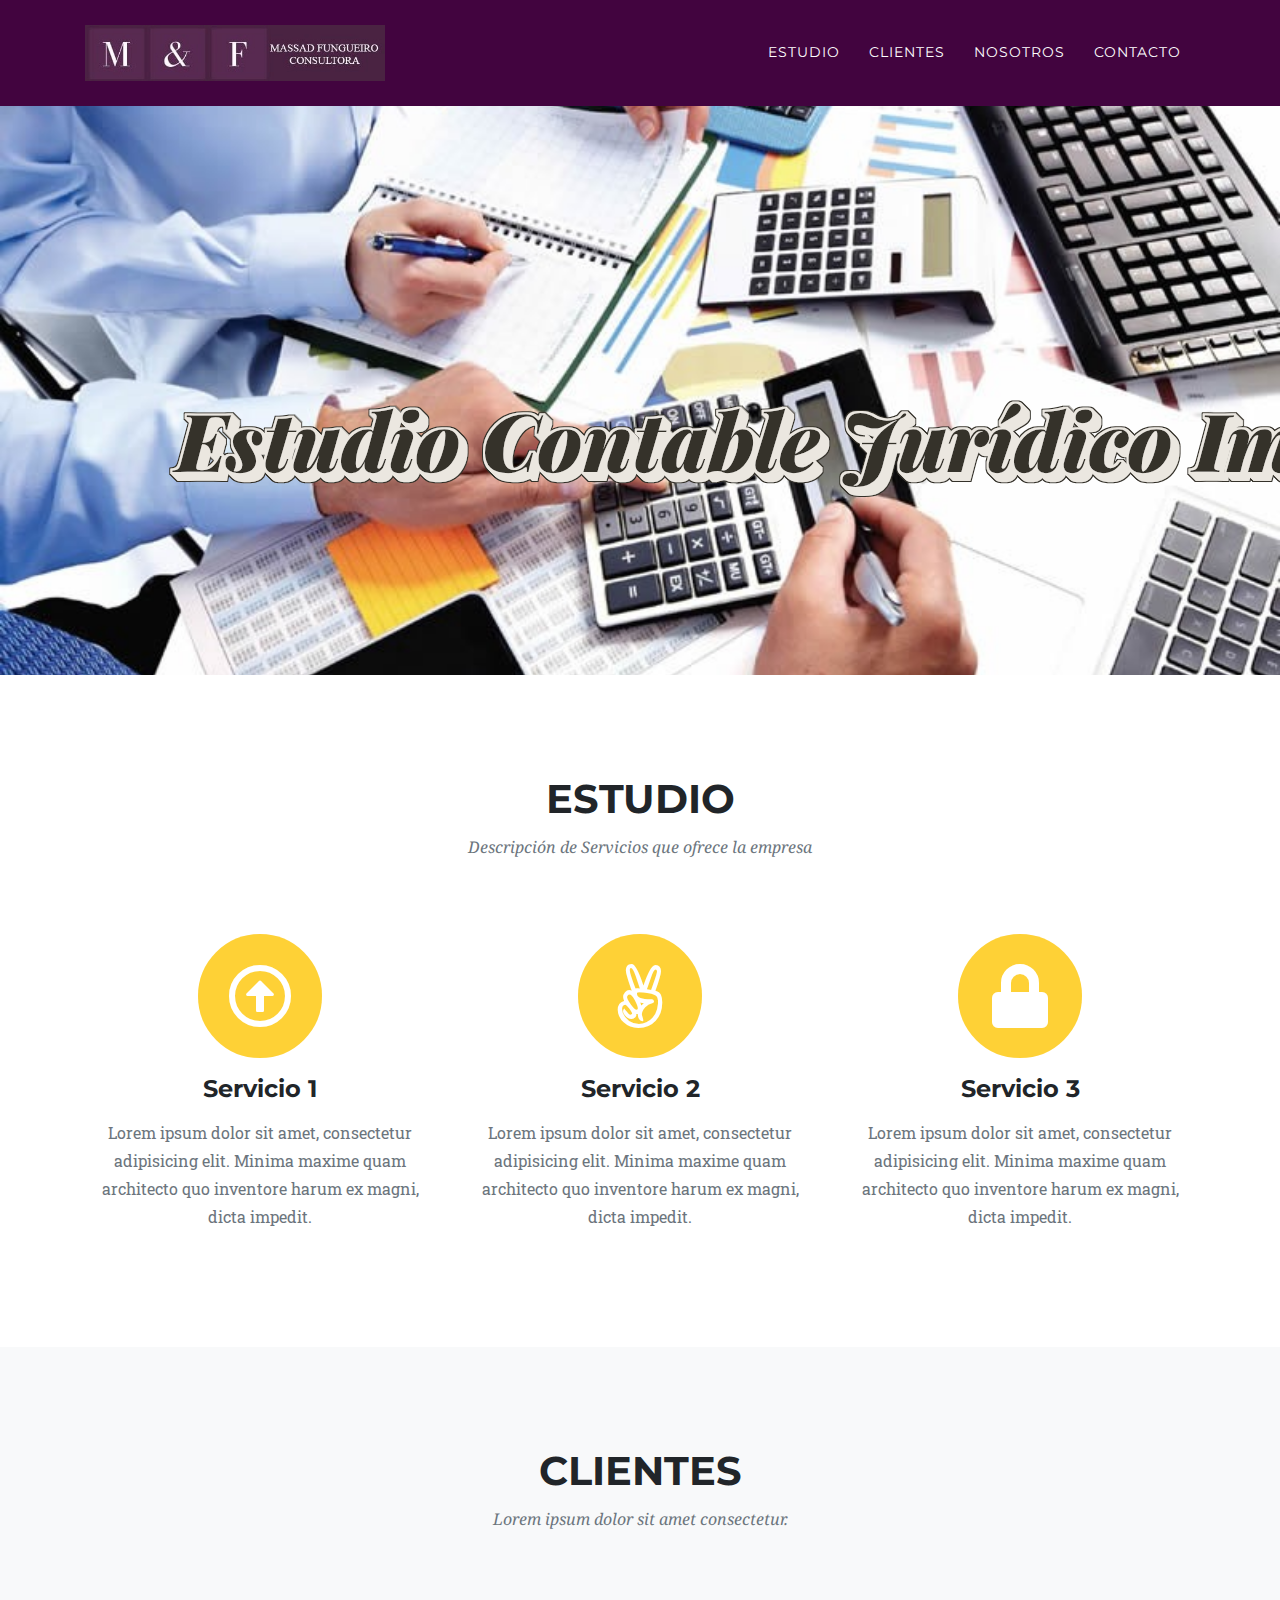
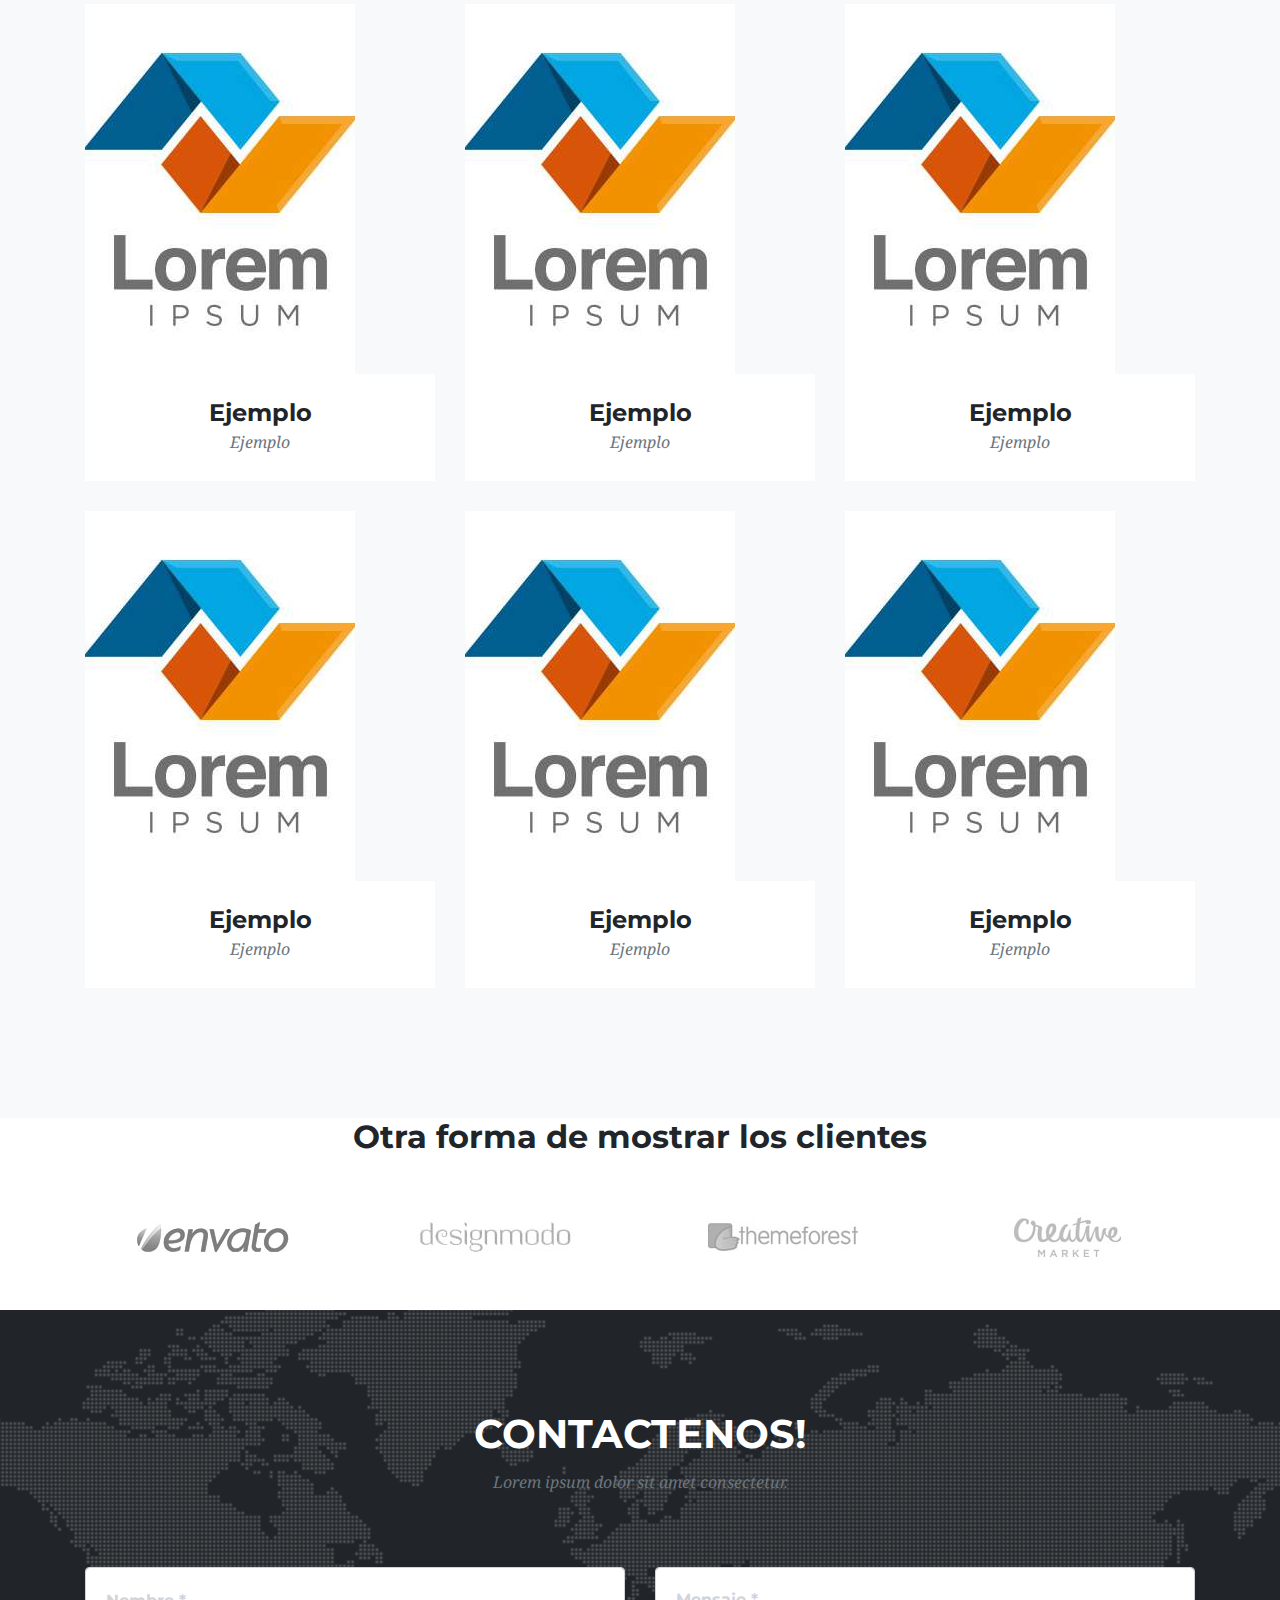
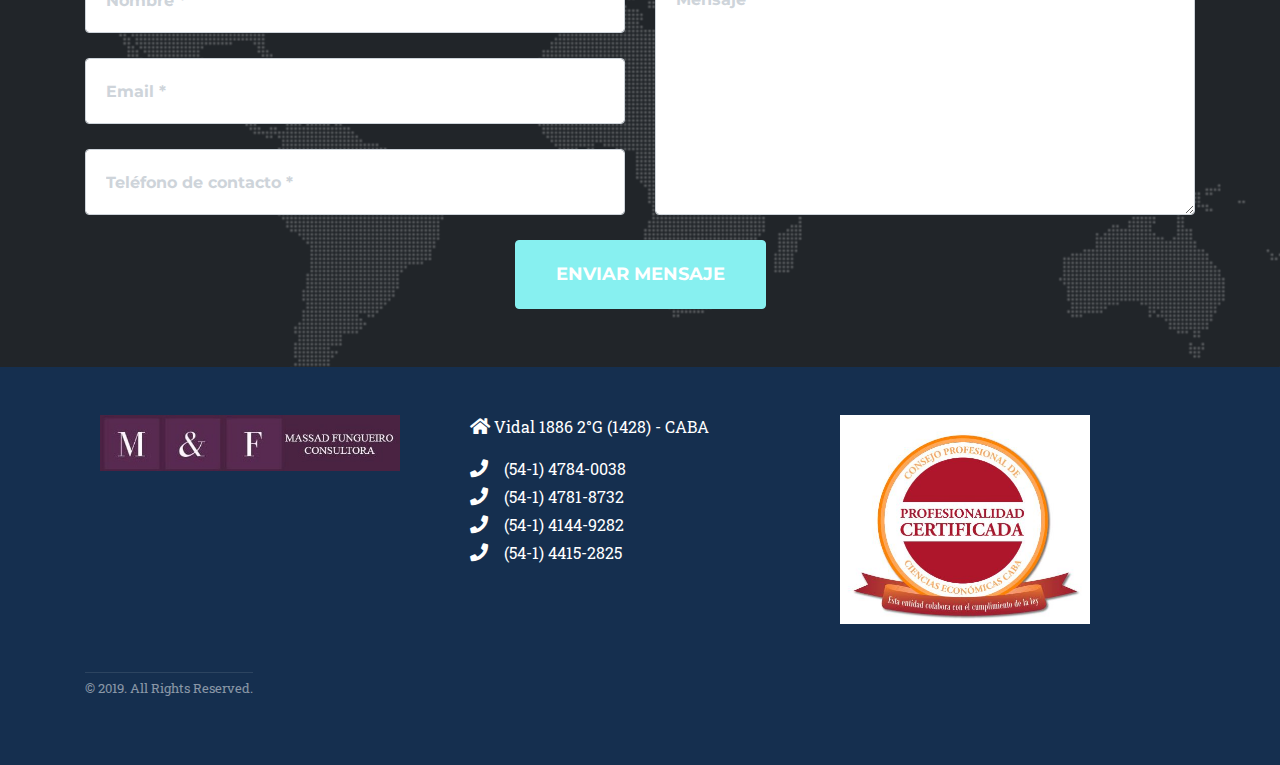
==== commit a5216c75: "Se agrega una tentavia de titulo, falta centrarlo" ====
--- a/index.html
+++ b/index.html
@@ -62,8 +62,81 @@
   <header class="masthead">
     <div class="container">
       <div class="intro-text">
-        <div class="intro-lead-in"></div>
-        <div class="intro-heading text-uppercase"><h2 class="section-heading text-uppercase"  style="color: black; font-family: 'Varela Round'"><u><mark>Estudio Contable Jurídico Impositivo</mark></u></div>
+        <div class="intro-lead-in" style="text-align: center; position: relative; height: 150px; width: 150px;">
+        <svg width='1500px' height='200'preserveAspectRatio="xMidYMin">
+          <filter id='money' style="align-items: center;">
+            <feMorphology in='SourceGraphic' operator='dilate' radius='2' result='expand'/>
+        
+            <feOffset in='expand' dx='1' dy='1' result='shadow_1'/>
+            <feOffset in='expand' dx='2' dy='2' result='shadow_2'/>
+            <feOffset in='expand' dx='3' dy='3' result='shadow_3'/>
+            <feOffset in='expand' dx='4' dy='4' result='shadow_4'/>
+            <feOffset in='expand' dx='5' dy='5' result='shadow_5'/>
+            <feOffset in='expand' dx='6' dy='6' result='shadow_6'/>
+            <feOffset in='expand' dx='7' dy='7' result='shadow_7'/>
+        
+            <feMerge result='shadow'>
+              <feMergeNode in='expand'/>
+              <feMergeNode in='shadow_1'/>
+              <feMergeNode in='shadow_2'/>
+              <feMergeNode in='shadow_3'/>
+              <feMergeNode in='shadow_4'/>
+              <feMergeNode in='shadow_5'/>
+              <feMergeNode in='shadow_6'/>
+              <feMergeNode in='shadow_7'/>
+            </feMerge>
+        
+            <feFlood flood-color='#ebe7e0'/>
+            <feComposite in2='shadow' operator='in' result='shadow'/>
+        
+            <feMorphology in='shadow' operator='dilate' radius='1' result='border'/>
+            <feFlood flood-color='#35322a' result='border_color'/>
+            <feComposite in2='border' operator='in' result='border'/>
+        
+            <feOffset in='border' dx='1' dy='1' result='secondShadow_1'/>
+            <feOffset in='border' dx='2' dy='2' result='secondShadow_2'/>
+            <feOffset in='border' dx='3' dy='3' result='secondShadow_3'/>
+            <feOffset in='border' dx='4' dy='4' result='secondShadow_4'/>
+            <feOffset in='border' dx='5' dy='5' result='secondShadow_5'/>
+            <feOffset in='border' dx='6' dy='6' result='secondShadow_6'/>
+            <feOffset in='border' dx='7' dy='7' result='secondShadow_7'/>
+            <feOffset in='border' dx='8' dy='8' result='secondShadow_8'/>
+            <feOffset in='border' dx='9' dy='9' result='secondShadow_9'/>
+            <feOffset in='border' dx='10' dy='10' result='secondShadow_10'/>
+            <feOffset in='border' dx='11' dy='11' result='secondShadow_11'/>
+        
+            <feMerge result='secondShadow'>
+              <feMergeNode in='border'/>
+              <feMergeNode in='secondShadow_1'/>
+              <feMergeNode in='secondShadow_2'/>
+              <feMergeNode in='secondShadow_3'/>
+              <feMergeNode in='secondShadow_4'/>
+              <feMergeNode in='secondShadow_5'/>
+              <feMergeNode in='secondShadow_6'/>
+              <feMergeNode in='secondShadow_7'/>
+              <feMergeNode in='secondShadow_8'/>
+              <feMergeNode in='secondShadow_9'/>
+              <feMergeNode in='secondShadow_10'/>
+              <feMergeNode in='secondShadow_11'/>
+            </feMerge>
+        
+            <feImage x='0' y='0' width='600' height='200' xlink:href='https://s3-us-west-2.amazonaws.com/s.cdpn.io/78779/stripes.svg'/>
+            <feComposite in2='secondShadow' operator='in' result='secondShadow'/>
+        
+            <feMerge>
+              <feMergeNode in='secondShadow'/>
+              <feMergeNode in='border'/>
+              <feMergeNode in='shadow'/>
+              <feMergeNode in='SourceGraphic'/>
+            </feMerge>
+          </filter>
+        
+          <text dominant-baseline='middle' text-anchor='middle' x='50%' y='50%'>
+            Estudio Contable Jurídico Impositivo
+          </text>
+        </svg>
+      </div>
+        <!-- <div class="intro-heading text-uppercase"><h2 class="section-heading text-uppercase"  style="color: black; font-family: 'Varela Round'"><u><mark>Estudio Contable Jurídico Impositivo</mark></u></div> -->
         <!-- <a class="btn btn-primary btn-xl text-uppercase js-scroll-trigger" href="novedades.html">Novedades</a> -->
       </div>
     </div>
--- a/css/agency.min.css
+++ b/css/agency.min.css
@@ -2,4 +2,4 @@
  * Start Bootstrap - Agency v5.2.2 (https://startbootstrap.com/template-overviews/agency)
  * Copyright 2013-2019 Start Bootstrap
  * Licensed under MIT (https://github.com/BlackrockDigital/startbootstrap-agency/blob/master/LICENSE)
- */body{overflow-x:hidden;font-family:'Roboto Slab',-apple-system,BlinkMacSystemFont,'Segoe UI',Roboto,'Helvetica Neue',Arial,sans-serif,'Apple Color Emoji','Segoe UI Emoji','Segoe UI Symbol','Noto Color Emoji'}p{line-height:1.75}a{color:#fed136}a:hover{color:#fec503}.text-primary{color:#fed136!important}h1,h2,h3,h4,h5,h6{font-weight:700;font-family:Montserrat,-apple-system,BlinkMacSystemFont,'Segoe UI',Roboto,'Helvetica Neue',Arial,sans-serif,'Apple Color Emoji','Segoe UI Emoji','Segoe UI Symbol','Noto Color Emoji'}.page-section{padding:100px 0}.page-section h2.section-heading{font-size:40px;margin-top:0;margin-bottom:15px;padding:0}.page-section h3.section-subheading{font-size:16px;font-weight:400;font-style:italic;margin-bottom:75px;text-transform:none;font-family:'Droid Serif',-apple-system,BlinkMacSystemFont,'Segoe UI',Roboto,'Helvetica Neue',Arial,sans-serif,'Apple Color Emoji','Segoe UI Emoji','Segoe UI Symbol','Noto Color Emoji'}@media (min-width:768px){section{padding:150px 0}}::-moz-selection{background:#fed136;text-shadow:none}::selection{background:#fed136;text-shadow:none}img::-moz-selection{background:0 0}img::selection{background:0 0}img::-moz-selection{background:0 0}.btn{font-family:Montserrat,-apple-system,BlinkMacSystemFont,'Segoe UI',Roboto,'Helvetica Neue',Arial,sans-serif,'Apple Color Emoji','Segoe UI Emoji','Segoe UI Symbol','Noto Color Emoji';font-weight:700}.btn-xl{font-size:18px;padding:20px 40px}.btn-primary{background-color:#87f0f0;border-color:#87f0f0}.btn-primary:active,.btn-primary:focus,.btn-primary:hover{background-color:#3de2e2!important;border-color:#3de2e2!important;color:#fff}.btn-primary:active,.btn-primary:focus{box-shadow:0 0 0 .2rem rgba(254,209,55,.5)!important}#mainNav{background-color:#42043f}#mainNav .navbar-toggler{font-size:12px;right:0;padding:13px;text-transform:uppercase;color:#42043f;border:0;background-color:#fed136;font-family:Montserrat,-apple-system,BlinkMacSystemFont,'Segoe UI',Roboto,'Helvetica Neue',Arial,sans-serif,'Apple Color Emoji','Segoe UI Emoji','Segoe UI Symbol','Noto Color Emoji'}#mainNav .navbar-brand{color:#f2f3f3;font-family:'Kaushan Script',-apple-system,BlinkMacSystemFont,'Segoe UI',Roboto,'Helvetica Neue',Arial,sans-serif,'Apple Color Emoji','Segoe UI Emoji','Segoe UI Symbol','Noto Color Emoji'}#mainNav .navbar-brand.active,#mainNav .navbar-brand:active,#mainNav .navbar-brand:focus,#mainNav .navbar-brand:hover{color:#fec503}#mainNav .navbar-nav .nav-item .nav-link{font-size:90%;font-weight:400;padding:.75em 0;letter-spacing:1px;color:#fff;font-family:Montserrat,-apple-system,BlinkMacSystemFont,'Segoe UI',Roboto,'Helvetica Neue',Arial,sans-serif,'Apple Color Emoji','Segoe UI Emoji','Segoe UI Symbol','Noto Color Emoji'}#mainNav .navbar-nav .nav-item .nav-link.active,#mainNav .navbar-nav .nav-item .nav-link:hover{color:#fed136}#mainNavNovedades{background-color:#42043f}#mainNavNovedades .navbar-toggler{font-size:12px;right:0;padding:13px;text-transform:uppercase;color:#f2f3f3;border:0;background-color:#fed136;font-family:Montserrat,-apple-system,BlinkMacSystemFont,'Segoe UI',Roboto,'Helvetica Neue',Arial,sans-serif,'Apple Color Emoji','Segoe UI Emoji','Segoe UI Symbol','Noto Color Emoji'}#mainNavNovedades .navbar-brand{font-family:'Kaushan Script',-apple-system,BlinkMacSystemFont,'Segoe UI',Roboto,'Helvetica Neue',Arial,sans-serif,'Apple Color Emoji','Segoe UI Emoji','Segoe UI Symbol','Noto Color Emoji'}#mainNavNovedades .navbar-brand.active,#mainNavNovedades .navbar-brand:active,#mainNavNovedades .navbar-brand:focus,#mainNavNovedades .navbar-brand:hover{color:#fec503}#mainNavNovedades .navbar-nav .nav-item .nav-link{font-size:90%;font-weight:400;padding:.75em 0;letter-spacing:1px;color:#fff;font-family:Montserrat,-apple-system,BlinkMacSystemFont,'Segoe UI',Roboto,'Helvetica Neue',Arial,sans-serif,'Apple Color Emoji','Segoe UI Emoji','Segoe UI Symbol','Noto Color Emoji'}#mainNavNovedades .navbar-nav .nav-item .nav-link.active,#mainNavNovedades .navbar-nav .nav-item .nav-link:hover{color:#fed136}@media (min-width:992px){#mainNav{padding-top:25px;padding-bottom:25px;transition:padding-top .3s,padding-bottom .3s;border:none;background-color:#42043f}#mainNav .navbar-brand{font-size:1.75em;transition:all .3s}#mainNav .navbar-nav .nav-item .nav-link{padding:1.1em 1em!important}#mainNav.navbar-shrink{padding-top:0;padding-bottom:0;background-color:#42043f}#mainNav.navbar-shrink .navbar-brand{font-size:1.25em;padding:12px 0}#mainNavNovedades{padding-top:25px;padding-bottom:25px;transition:padding-top .3s,padding-bottom .3s;border:none;background-color:#42043f}#mainNavNovedades .navbar-brand{font-size:1.75em;transition:all .3s}#mainNavNovedades .navbar-nav .nav-item .nav-link{padding:1.1em 1em!important}#mainNavNovedades.navbar-shrink{padding-top:0;padding-bottom:0;background-color:#42043f}#mainNavNovedades.navbar-shrink .navbar-brand{font-size:1.25em;padding:12px 0}}header.masthead{text-align:center;color:#1f1c1c;background-image:url(../img/fondo1.jpg);background-repeat:no-repeat;background-attachment:scroll;background-position:center center;background-size:cover}header.masthead .intro-text{padding-top:150px;padding-bottom:100px}header.masthead .intro-text .intro-lead-in{font-size:22px;font-style:italic;line-height:22px;margin-bottom:25px;font-family:'Droid Serif',-apple-system,BlinkMacSystemFont,'Segoe UI',Roboto,'Helvetica Neue',Arial,sans-serif,'Apple Color Emoji','Segoe UI Emoji','Segoe UI Symbol','Noto Color Emoji'}header.masthead .intro-text .intro-heading{font-size:50px;font-weight:700;line-height:50px;margin-bottom:25px;font-family:Montserrat,-apple-system,BlinkMacSystemFont,'Segoe UI',Roboto,'Helvetica Neue',Arial,sans-serif,'Apple Color Emoji','Segoe UI Emoji','Segoe UI Symbol','Noto Color Emoji'}header.headNovedades{text-align:center;color:#d30c0c;background-image:url(../img/fondo2.jpg);background-repeat:no-repeat;background-attachment:scroll;background-position:center center;background-size:cover}header.headNovedades .intro-text{padding-top:150px;padding-bottom:100px}header.headNovedades .intro-text .intro-lead-in{font-size:22px;font-style:italic;line-height:22px;margin-bottom:25px;font-family:'Droid Serif',-apple-system,BlinkMacSystemFont,'Segoe UI',Roboto,'Helvetica Neue',Arial,sans-serif,'Apple Color Emoji','Segoe UI Emoji','Segoe UI Symbol','Noto Color Emoji'}header.headNovedades .intro-text .intro-heading{font-size:50px;font-weight:700;line-height:50px;margin-bottom:25px;font-family:Montserrat,-apple-system,BlinkMacSystemFont,'Segoe UI',Roboto,'Helvetica Neue',Arial,sans-serif,'Apple Color Emoji','Segoe UI Emoji','Segoe UI Symbol','Noto Color Emoji'}@media (min-width:768px){header.masthead .intro-text{padding-top:300px;padding-bottom:200px}header.masthead .intro-text .intro-lead-in{font-size:40px;font-style:italic;line-height:40px;margin-bottom:25px;font-family:'Droid Serif',-apple-system,BlinkMacSystemFont,'Segoe UI',Roboto,'Helvetica Neue',Arial,sans-serif,'Apple Color Emoji','Segoe UI Emoji','Segoe UI Symbol','Noto Color Emoji'}header.masthead .intro-text .intro-heading{font-size:75px;font-weight:700;line-height:75px;margin-bottom:50px;font-family:Montserrat,-apple-system,BlinkMacSystemFont,'Segoe UI',Roboto,'Helvetica Neue',Arial,sans-serif,'Apple Color Emoji','Segoe UI Emoji','Segoe UI Symbol','Noto Color Emoji'}header.headNovedades .intro-text{padding-top:300px;padding-bottom:200px}header.headNovedades .intro-text .intro-lead-in{font-size:40px;font-style:italic;line-height:40px;margin-bottom:25px;font-family:'Droid Serif',-apple-system,BlinkMacSystemFont,'Segoe UI',Roboto,'Helvetica Neue',Arial,sans-serif,'Apple Color Emoji','Segoe UI Emoji','Segoe UI Symbol','Noto Color Emoji'}header.headNovedades .intro-text .intro-heading{font-size:75px;font-weight:700;line-height:75px;margin-bottom:50px;font-family:Montserrat,-apple-system,BlinkMacSystemFont,'Segoe UI',Roboto,'Helvetica Neue',Arial,sans-serif,'Apple Color Emoji','Segoe UI Emoji','Segoe UI Symbol','Noto Color Emoji'}}.service-heading{margin:15px 0;text-transform:none}#portfolio .portfolio-item{right:0;margin:0 0 15px}#portfolio .portfolio-item .portfolio-link{position:relative;display:block;max-width:400px;margin:0 auto;cursor:pointer}#portfolio .portfolio-item .portfolio-link .portfolio-hover{position:absolute;width:100%;height:100%;transition:all ease .5s;opacity:0;background:rgba(254,209,54,.9)}#portfolio .portfolio-item .portfolio-link .portfolio-hover:hover{opacity:1}#portfolio .portfolio-item .portfolio-link .portfolio-hover .portfolio-hover-content{font-size:20px;position:absolute;top:50%;width:100%;height:20px;margin-top:-12px;text-align:center;color:#fff}#portfolio .portfolio-item .portfolio-link .portfolio-hover .portfolio-hover-content i{margin-top:-12px}#portfolio .portfolio-item .portfolio-link .portfolio-hover .portfolio-hover-content h3,#portfolio .portfolio-item .portfolio-link .portfolio-hover .portfolio-hover-content h4{margin:0}#portfolio .portfolio-item .portfolio-caption{max-width:400px;margin:0 auto;padding:25px;text-align:center;background-color:#fff}#portfolio .portfolio-item .portfolio-caption h4{margin:0;text-transform:none}#portfolio .portfolio-item .portfolio-caption p{font-size:16px;font-style:italic;margin:0;font-family:'Droid Serif',-apple-system,BlinkMacSystemFont,'Segoe UI',Roboto,'Helvetica Neue',Arial,sans-serif,'Apple Color Emoji','Segoe UI Emoji','Segoe UI Symbol','Noto Color Emoji'}#portfolio *{z-index:2}@media (min-width:767px){#portfolio .portfolio-item{margin:0 0 30px}}.portfolio-modal .modal-dialog{margin:1rem;max-width:100vw}.portfolio-modal .modal-content{padding:100px 0;text-align:center}.portfolio-modal .modal-content h2{font-size:3em;margin-bottom:15px}.portfolio-modal .modal-content p{margin-bottom:30px}.portfolio-modal .modal-content p.item-intro{font-size:16px;font-style:italic;margin:20px 0 30px;font-family:'Droid Serif',-apple-system,BlinkMacSystemFont,'Segoe UI',Roboto,'Helvetica Neue',Arial,sans-serif,'Apple Color Emoji','Segoe UI Emoji','Segoe UI Symbol','Noto Color Emoji'}.portfolio-modal .modal-content ul.list-inline{margin-top:0;margin-bottom:30px}.portfolio-modal .modal-content img{margin-bottom:30px}.portfolio-modal .modal-content button{cursor:pointer}.portfolio-modal .close-modal{position:absolute;top:25px;right:25px;width:75px;height:75px;cursor:pointer;background-color:transparent}.portfolio-modal .close-modal:hover{opacity:.3}.portfolio-modal .close-modal .lr{z-index:1051;width:1px;height:75px;margin-left:35px;transform:rotate(45deg);background-color:#212529}.portfolio-modal .close-modal .lr .rl{z-index:1052;width:1px;height:75px;transform:rotate(90deg);background-color:#212529}.timeline{position:relative;padding:0;list-style:none}.timeline:before{position:absolute;top:0;bottom:0;left:40px;width:2px;margin-left:-1.5px;content:'';background-color:#e9ecef}.timeline>li{position:relative;min-height:50px;margin-bottom:50px}.timeline>li:after,.timeline>li:before{display:table;content:' '}.timeline>li:after{clear:both}.timeline>li .timeline-panel{position:relative;float:right;width:100%;padding:0 20px 0 100px;text-align:left}.timeline>li .timeline-panel:before{right:auto;left:-15px;border-right-width:15px;border-left-width:0}.timeline>li .timeline-panel:after{right:auto;left:-14px;border-right-width:14px;border-left-width:0}.timeline>li .timeline-image{position:absolute;z-index:100;left:0;width:80px;height:80px;margin-left:0;text-align:center;color:#fff;border:7px solid #e9ecef;border-radius:100%;background-color:#fed136}.timeline>li .timeline-image h4{font-size:10px;line-height:14px;margin-top:12px}.timeline>li.timeline-inverted>.timeline-panel{float:right;padding:0 20px 0 100px;text-align:left}.timeline>li.timeline-inverted>.timeline-panel:before{right:auto;left:-15px;border-right-width:15px;border-left-width:0}.timeline>li.timeline-inverted>.timeline-panel:after{right:auto;left:-14px;border-right-width:14px;border-left-width:0}.timeline>li:last-child{margin-bottom:0}.timeline .timeline-heading h4{margin-top:0;color:inherit}.timeline .timeline-heading h4.subheading{text-transform:none}.timeline .timeline-body>p,.timeline .timeline-body>ul{margin-bottom:0}@media (min-width:768px){.timeline:before{left:50%}.timeline>li{min-height:100px;margin-bottom:100px}.timeline>li .timeline-panel{float:left;width:41%;padding:0 20px 20px 30px;text-align:right}.timeline>li .timeline-image{left:50%;width:100px;height:100px;margin-left:-50px}.timeline>li .timeline-image h4{font-size:13px;line-height:18px;margin-top:16px}.timeline>li.timeline-inverted>.timeline-panel{float:right;padding:0 30px 20px 20px;text-align:left}}@media (min-width:992px){.timeline>li{min-height:150px}.timeline>li .timeline-panel{padding:0 20px 20px}.timeline>li .timeline-image{width:150px;height:150px;margin-left:-75px}.timeline>li .timeline-image h4{font-size:18px;line-height:26px;margin-top:30px}.timeline>li.timeline-inverted>.timeline-panel{padding:0 20px 20px}}@media (min-width:1200px){.timeline>li{min-height:170px}.timeline>li .timeline-panel{padding:0 20px 20px 100px}.timeline>li .timeline-image{width:170px;height:170px;margin-left:-85px}.timeline>li .timeline-image h4{margin-top:40px}.timeline>li.timeline-inverted>.timeline-panel{padding:0 100px 20px 20px}}.team-member{margin-bottom:50px;text-align:center}.team-member img{width:225px;height:225px;border:7px solid rgba(0,0,0,.1)}.team-member h4{margin-top:25px;margin-bottom:0;text-transform:none}.team-member p{margin-top:0}section#contact{background-color:#212529;background-image:url(../img/map-image.png);background-repeat:no-repeat;background-position:center;margin-bottom:-90px}section#contact .section-heading{color:#fff}section#contact .form-group{margin-bottom:25px}section#contact .form-group input,section#contact .form-group textarea{padding:20px}section#contact .form-group input.form-control{height:auto}section#contact .form-group textarea.form-control{height:248px}section#contact .form-control:focus{border-color:#fed136;box-shadow:none}section#contact ::-webkit-input-placeholder{font-weight:700;color:#ced4da;font-family:Montserrat,-apple-system,BlinkMacSystemFont,'Segoe UI',Roboto,'Helvetica Neue',Arial,sans-serif,'Apple Color Emoji','Segoe UI Emoji','Segoe UI Symbol','Noto Color Emoji'}section#contact :-moz-placeholder{font-weight:700;color:#ced4da;font-family:Montserrat,-apple-system,BlinkMacSystemFont,'Segoe UI',Roboto,'Helvetica Neue',Arial,sans-serif,'Apple Color Emoji','Segoe UI Emoji','Segoe UI Symbol','Noto Color Emoji'}section#contact ::-moz-placeholder{font-weight:700;color:#ced4da;font-family:Montserrat,-apple-system,BlinkMacSystemFont,'Segoe UI',Roboto,'Helvetica Neue',Arial,sans-serif,'Apple Color Emoji','Segoe UI Emoji','Segoe UI Symbol','Noto Color Emoji'}section#contact :-ms-input-placeholder{font-weight:700;color:#ced4da;font-family:Montserrat,-apple-system,BlinkMacSystemFont,'Segoe UI',Roboto,'Helvetica Neue',Arial,sans-serif,'Apple Color Emoji','Segoe UI Emoji','Segoe UI Symbol','Noto Color Emoji'}.footer{background:#152f4f;color:#fff;margin:0;padding:0}.footer .links ul{list-style-type:none}.footer .links li a{color:#fff;transition:color .2s}.footer .links li a:hover{text-decoration:none;color:#4180cb}.footer .about-company i{font-size:25px}.footer .about-company a{color:#fff;transition:color .2s}.footer .about-company a:hover{color:#4180cb}.footer .location i{font-size:18px}.footer .copyright p{border-top:1px solid rgba(255,255,255,.1)}ul.social-buttons{margin-bottom:0}ul.social-buttons li a{font-size:20px;line-height:50px;display:block;width:50px;height:50px;transition:all .3s;color:#fff;border-radius:100%;outline:0;background-color:#212529}ul.social-buttons li a:active,ul.social-buttons li a:focus,ul.social-buttons li a:hover{background-color:#fed136}+ */@import url(https://fonts.googleapis.com/css?family=Playfair+Display:900);body{overflow-x:hidden;font-family:'Roboto Slab',-apple-system,BlinkMacSystemFont,'Segoe UI',Roboto,'Helvetica Neue',Arial,sans-serif,'Apple Color Emoji','Segoe UI Emoji','Segoe UI Symbol','Noto Color Emoji'}p{line-height:1.75}a{color:#fed136}a:hover{color:#fec503}.text-primary{color:#fed136!important}h1,h2,h3,h4,h5,h6{font-weight:700;font-family:Montserrat,-apple-system,BlinkMacSystemFont,'Segoe UI',Roboto,'Helvetica Neue',Arial,sans-serif,'Apple Color Emoji','Segoe UI Emoji','Segoe UI Symbol','Noto Color Emoji'}.page-section{padding:100px 0}.page-section h2.section-heading{font-size:40px;margin-top:0;margin-bottom:15px;padding:0}.page-section h3.section-subheading{font-size:16px;font-weight:400;font-style:italic;margin-bottom:75px;text-transform:none;font-family:'Droid Serif',-apple-system,BlinkMacSystemFont,'Segoe UI',Roboto,'Helvetica Neue',Arial,sans-serif,'Apple Color Emoji','Segoe UI Emoji','Segoe UI Symbol','Noto Color Emoji'}@media (min-width:768px){section{padding:150px 0}}::-moz-selection{background:#fed136;text-shadow:none}::selection{background:#fed136;text-shadow:none}img::-moz-selection{background:0 0}img::selection{background:0 0}img::-moz-selection{background:0 0}svg{display:block;margin:0 auto;position:absolute;top:calc(50% - 24px);left:calc(50% - 24px)}text{fill:#35322a;-webkit-filter:url(#money);filter:url(#money);font-family:'Playfair Display',Georgia,serif;font-size:80px;font-weight:900;text-align:center;align-self:center;align-items:center}.btn{font-family:Montserrat,-apple-system,BlinkMacSystemFont,'Segoe UI',Roboto,'Helvetica Neue',Arial,sans-serif,'Apple Color Emoji','Segoe UI Emoji','Segoe UI Symbol','Noto Color Emoji';font-weight:700}.btn-xl{font-size:18px;padding:20px 40px}.btn-primary{background-color:#87f0f0;border-color:#87f0f0}.btn-primary:active,.btn-primary:focus,.btn-primary:hover{background-color:#3de2e2!important;border-color:#3de2e2!important;color:#fff}.btn-primary:active,.btn-primary:focus{box-shadow:0 0 0 .2rem rgba(254,209,55,.5)!important}#mainNav{background-color:#42043f}#mainNav .navbar-toggler{font-size:12px;right:0;padding:13px;text-transform:uppercase;color:#42043f;border:0;background-color:#fed136;font-family:Montserrat,-apple-system,BlinkMacSystemFont,'Segoe UI',Roboto,'Helvetica Neue',Arial,sans-serif,'Apple Color Emoji','Segoe UI Emoji','Segoe UI Symbol','Noto Color Emoji'}#mainNav .navbar-brand{color:#f2f3f3;font-family:'Kaushan Script',-apple-system,BlinkMacSystemFont,'Segoe UI',Roboto,'Helvetica Neue',Arial,sans-serif,'Apple Color Emoji','Segoe UI Emoji','Segoe UI Symbol','Noto Color Emoji'}#mainNav .navbar-brand.active,#mainNav .navbar-brand:active,#mainNav .navbar-brand:focus,#mainNav .navbar-brand:hover{color:#fec503}#mainNav .navbar-nav .nav-item .nav-link{font-size:90%;font-weight:400;padding:.75em 0;letter-spacing:1px;color:#fff;font-family:Montserrat,-apple-system,BlinkMacSystemFont,'Segoe UI',Roboto,'Helvetica Neue',Arial,sans-serif,'Apple Color Emoji','Segoe UI Emoji','Segoe UI Symbol','Noto Color Emoji'}#mainNav .navbar-nav .nav-item .nav-link.active,#mainNav .navbar-nav .nav-item .nav-link:hover{color:#fed136}#mainNavNovedades{background-color:#42043f}#mainNavNovedades .navbar-toggler{font-size:12px;right:0;padding:13px;text-transform:uppercase;color:#f2f3f3;border:0;background-color:#fed136;font-family:Montserrat,-apple-system,BlinkMacSystemFont,'Segoe UI',Roboto,'Helvetica Neue',Arial,sans-serif,'Apple Color Emoji','Segoe UI Emoji','Segoe UI Symbol','Noto Color Emoji'}#mainNavNovedades .navbar-brand{font-family:'Kaushan Script',-apple-system,BlinkMacSystemFont,'Segoe UI',Roboto,'Helvetica Neue',Arial,sans-serif,'Apple Color Emoji','Segoe UI Emoji','Segoe UI Symbol','Noto Color Emoji'}#mainNavNovedades .navbar-brand.active,#mainNavNovedades .navbar-brand:active,#mainNavNovedades .navbar-brand:focus,#mainNavNovedades .navbar-brand:hover{color:#fec503}#mainNavNovedades .navbar-nav .nav-item .nav-link{font-size:90%;font-weight:400;padding:.75em 0;letter-spacing:1px;color:#fff;font-family:Montserrat,-apple-system,BlinkMacSystemFont,'Segoe UI',Roboto,'Helvetica Neue',Arial,sans-serif,'Apple Color Emoji','Segoe UI Emoji','Segoe UI Symbol','Noto Color Emoji'}#mainNavNovedades .navbar-nav .nav-item .nav-link.active,#mainNavNovedades .navbar-nav .nav-item .nav-link:hover{color:#fed136}@media (min-width:992px){#mainNav{padding-top:25px;padding-bottom:25px;transition:padding-top .3s,padding-bottom .3s;border:none;background-color:#42043f}#mainNav .navbar-brand{font-size:1.75em;transition:all .3s}#mainNav .navbar-nav .nav-item .nav-link{padding:1.1em 1em!important}#mainNav.navbar-shrink{padding-top:0;padding-bottom:0;background-color:#42043f}#mainNav.navbar-shrink .navbar-brand{font-size:1.25em;padding:12px 0}#mainNavNovedades{padding-top:25px;padding-bottom:25px;transition:padding-top .3s,padding-bottom .3s;border:none;background-color:#42043f}#mainNavNovedades .navbar-brand{font-size:1.75em;transition:all .3s}#mainNavNovedades .navbar-nav .nav-item .nav-link{padding:1.1em 1em!important}#mainNavNovedades.navbar-shrink{padding-top:0;padding-bottom:0;background-color:#42043f}#mainNavNovedades.navbar-shrink .navbar-brand{font-size:1.25em;padding:12px 0}}header.masthead{text-align:center;color:#1f1c1c;background-image:url(../img/fondo1.jpg);background-repeat:no-repeat;background-attachment:scroll;background-position:center center;background-size:cover}header.masthead .intro-text{padding-top:150px;padding-bottom:100px}header.masthead .intro-text .intro-lead-in{font-size:22px;font-style:italic;line-height:22px;margin-bottom:25px;font-family:'Droid Serif',-apple-system,BlinkMacSystemFont,'Segoe UI',Roboto,'Helvetica Neue',Arial,sans-serif,'Apple Color Emoji','Segoe UI Emoji','Segoe UI Symbol','Noto Color Emoji'}header.masthead .intro-text .intro-heading{font-size:50px;font-weight:700;line-height:50px;margin-bottom:25px;font-family:Montserrat,-apple-system,BlinkMacSystemFont,'Segoe UI',Roboto,'Helvetica Neue',Arial,sans-serif,'Apple Color Emoji','Segoe UI Emoji','Segoe UI Symbol','Noto Color Emoji'}header.headNovedades{text-align:center;color:#d30c0c;background-image:url(../img/fondo2.jpg);background-repeat:no-repeat;background-attachment:scroll;background-position:center center;background-size:cover}header.headNovedades .intro-text{padding-top:150px;padding-bottom:100px}header.headNovedades .intro-text .intro-lead-in{font-size:22px;font-style:italic;line-height:22px;margin-bottom:25px;font-family:'Droid Serif',-apple-system,BlinkMacSystemFont,'Segoe UI',Roboto,'Helvetica Neue',Arial,sans-serif,'Apple Color Emoji','Segoe UI Emoji','Segoe UI Symbol','Noto Color Emoji'}header.headNovedades .intro-text .intro-heading{font-size:50px;font-weight:700;line-height:50px;margin-bottom:25px;font-family:Montserrat,-apple-system,BlinkMacSystemFont,'Segoe UI',Roboto,'Helvetica Neue',Arial,sans-serif,'Apple Color Emoji','Segoe UI Emoji','Segoe UI Symbol','Noto Color Emoji'}@media (min-width:768px){header.masthead .intro-text{padding-top:300px;padding-bottom:200px}header.masthead .intro-text .intro-lead-in{font-size:40px;font-style:italic;line-height:40px;margin-bottom:25px;font-family:'Droid Serif',-apple-system,BlinkMacSystemFont,'Segoe UI',Roboto,'Helvetica Neue',Arial,sans-serif,'Apple Color Emoji','Segoe UI Emoji','Segoe UI Symbol','Noto Color Emoji'}header.masthead .intro-text .intro-heading{font-size:75px;font-weight:700;line-height:75px;margin-bottom:50px;font-family:Montserrat,-apple-system,BlinkMacSystemFont,'Segoe UI',Roboto,'Helvetica Neue',Arial,sans-serif,'Apple Color Emoji','Segoe UI Emoji','Segoe UI Symbol','Noto Color Emoji'}header.headNovedades .intro-text{padding-top:300px;padding-bottom:200px}header.headNovedades .intro-text .intro-lead-in{font-size:40px;font-style:italic;line-height:40px;margin-bottom:25px;font-family:'Droid Serif',-apple-system,BlinkMacSystemFont,'Segoe UI',Roboto,'Helvetica Neue',Arial,sans-serif,'Apple Color Emoji','Segoe UI Emoji','Segoe UI Symbol','Noto Color Emoji'}header.headNovedades .intro-text .intro-heading{font-size:75px;font-weight:700;line-height:75px;margin-bottom:50px;font-family:Montserrat,-apple-system,BlinkMacSystemFont,'Segoe UI',Roboto,'Helvetica Neue',Arial,sans-serif,'Apple Color Emoji','Segoe UI Emoji','Segoe UI Symbol','Noto Color Emoji'}}.service-heading{margin:15px 0;text-transform:none}#portfolio .portfolio-item{right:0;margin:0 0 15px}#portfolio .portfolio-item .portfolio-link{position:relative;display:block;max-width:400px;margin:0 auto;cursor:pointer}#portfolio .portfolio-item .portfolio-link .portfolio-hover{position:absolute;width:100%;height:100%;transition:all ease .5s;opacity:0;background:rgba(254,209,54,.9)}#portfolio .portfolio-item .portfolio-link .portfolio-hover:hover{opacity:1}#portfolio .portfolio-item .portfolio-link .portfolio-hover .portfolio-hover-content{font-size:20px;position:absolute;top:50%;width:100%;height:20px;margin-top:-12px;text-align:center;color:#fff}#portfolio .portfolio-item .portfolio-link .portfolio-hover .portfolio-hover-content i{margin-top:-12px}#portfolio .portfolio-item .portfolio-link .portfolio-hover .portfolio-hover-content h3,#portfolio .portfolio-item .portfolio-link .portfolio-hover .portfolio-hover-content h4{margin:0}#portfolio .portfolio-item .portfolio-caption{max-width:400px;margin:0 auto;padding:25px;text-align:center;background-color:#fff}#portfolio .portfolio-item .portfolio-caption h4{margin:0;text-transform:none}#portfolio .portfolio-item .portfolio-caption p{font-size:16px;font-style:italic;margin:0;font-family:'Droid Serif',-apple-system,BlinkMacSystemFont,'Segoe UI',Roboto,'Helvetica Neue',Arial,sans-serif,'Apple Color Emoji','Segoe UI Emoji','Segoe UI Symbol','Noto Color Emoji'}#portfolio *{z-index:2}@media (min-width:767px){#portfolio .portfolio-item{margin:0 0 30px}}.portfolio-modal .modal-dialog{margin:1rem;max-width:100vw}.portfolio-modal .modal-content{padding:100px 0;text-align:center}.portfolio-modal .modal-content h2{font-size:3em;margin-bottom:15px}.portfolio-modal .modal-content p{margin-bottom:30px}.portfolio-modal .modal-content p.item-intro{font-size:16px;font-style:italic;margin:20px 0 30px;font-family:'Droid Serif',-apple-system,BlinkMacSystemFont,'Segoe UI',Roboto,'Helvetica Neue',Arial,sans-serif,'Apple Color Emoji','Segoe UI Emoji','Segoe UI Symbol','Noto Color Emoji'}.portfolio-modal .modal-content ul.list-inline{margin-top:0;margin-bottom:30px}.portfolio-modal .modal-content img{margin-bottom:30px}.portfolio-modal .modal-content button{cursor:pointer}.portfolio-modal .close-modal{position:absolute;top:25px;right:25px;width:75px;height:75px;cursor:pointer;background-color:transparent}.portfolio-modal .close-modal:hover{opacity:.3}.portfolio-modal .close-modal .lr{z-index:1051;width:1px;height:75px;margin-left:35px;transform:rotate(45deg);background-color:#212529}.portfolio-modal .close-modal .lr .rl{z-index:1052;width:1px;height:75px;transform:rotate(90deg);background-color:#212529}.timeline{position:relative;padding:0;list-style:none}.timeline:before{position:absolute;top:0;bottom:0;left:40px;width:2px;margin-left:-1.5px;content:'';background-color:#e9ecef}.timeline>li{position:relative;min-height:50px;margin-bottom:50px}.timeline>li:after,.timeline>li:before{display:table;content:' '}.timeline>li:after{clear:both}.timeline>li .timeline-panel{position:relative;float:right;width:100%;padding:0 20px 0 100px;text-align:left}.timeline>li .timeline-panel:before{right:auto;left:-15px;border-right-width:15px;border-left-width:0}.timeline>li .timeline-panel:after{right:auto;left:-14px;border-right-width:14px;border-left-width:0}.timeline>li .timeline-image{position:absolute;z-index:100;left:0;width:80px;height:80px;margin-left:0;text-align:center;color:#fff;border:7px solid #e9ecef;border-radius:100%;background-color:#fed136}.timeline>li .timeline-image h4{font-size:10px;line-height:14px;margin-top:12px}.timeline>li.timeline-inverted>.timeline-panel{float:right;padding:0 20px 0 100px;text-align:left}.timeline>li.timeline-inverted>.timeline-panel:before{right:auto;left:-15px;border-right-width:15px;border-left-width:0}.timeline>li.timeline-inverted>.timeline-panel:after{right:auto;left:-14px;border-right-width:14px;border-left-width:0}.timeline>li:last-child{margin-bottom:0}.timeline .timeline-heading h4{margin-top:0;color:inherit}.timeline .timeline-heading h4.subheading{text-transform:none}.timeline .timeline-body>p,.timeline .timeline-body>ul{margin-bottom:0}@media (min-width:768px){.timeline:before{left:50%}.timeline>li{min-height:100px;margin-bottom:100px}.timeline>li .timeline-panel{float:left;width:41%;padding:0 20px 20px 30px;text-align:right}.timeline>li .timeline-image{left:50%;width:100px;height:100px;margin-left:-50px}.timeline>li .timeline-image h4{font-size:13px;line-height:18px;margin-top:16px}.timeline>li.timeline-inverted>.timeline-panel{float:right;padding:0 30px 20px 20px;text-align:left}}@media (min-width:992px){.timeline>li{min-height:150px}.timeline>li .timeline-panel{padding:0 20px 20px}.timeline>li .timeline-image{width:150px;height:150px;margin-left:-75px}.timeline>li .timeline-image h4{font-size:18px;line-height:26px;margin-top:30px}.timeline>li.timeline-inverted>.timeline-panel{padding:0 20px 20px}}@media (min-width:1200px){.timeline>li{min-height:170px}.timeline>li .timeline-panel{padding:0 20px 20px 100px}.timeline>li .timeline-image{width:170px;height:170px;margin-left:-85px}.timeline>li .timeline-image h4{margin-top:40px}.timeline>li.timeline-inverted>.timeline-panel{padding:0 100px 20px 20px}}.team-member{margin-bottom:50px;text-align:center}.team-member img{width:225px;height:225px;border:7px solid rgba(0,0,0,.1)}.team-member h4{margin-top:25px;margin-bottom:0;text-transform:none}.team-member p{margin-top:0}section#contact{background-color:#212529;background-image:url(../img/map-image.png);background-repeat:no-repeat;background-position:center;margin-bottom:-90px}section#contact .section-heading{color:#fff}section#contact .form-group{margin-bottom:25px}section#contact .form-group input,section#contact .form-group textarea{padding:20px}section#contact .form-group input.form-control{height:auto}section#contact .form-group textarea.form-control{height:248px}section#contact .form-control:focus{border-color:#fed136;box-shadow:none}section#contact ::-webkit-input-placeholder{font-weight:700;color:#ced4da;font-family:Montserrat,-apple-system,BlinkMacSystemFont,'Segoe UI',Roboto,'Helvetica Neue',Arial,sans-serif,'Apple Color Emoji','Segoe UI Emoji','Segoe UI Symbol','Noto Color Emoji'}section#contact :-moz-placeholder{font-weight:700;color:#ced4da;font-family:Montserrat,-apple-system,BlinkMacSystemFont,'Segoe UI',Roboto,'Helvetica Neue',Arial,sans-serif,'Apple Color Emoji','Segoe UI Emoji','Segoe UI Symbol','Noto Color Emoji'}section#contact ::-moz-placeholder{font-weight:700;color:#ced4da;font-family:Montserrat,-apple-system,BlinkMacSystemFont,'Segoe UI',Roboto,'Helvetica Neue',Arial,sans-serif,'Apple Color Emoji','Segoe UI Emoji','Segoe UI Symbol','Noto Color Emoji'}section#contact :-ms-input-placeholder{font-weight:700;color:#ced4da;font-family:Montserrat,-apple-system,BlinkMacSystemFont,'Segoe UI',Roboto,'Helvetica Neue',Arial,sans-serif,'Apple Color Emoji','Segoe UI Emoji','Segoe UI Symbol','Noto Color Emoji'}.footer{background:#152f4f;color:#fff;margin:0;padding:0}.footer .links ul{list-style-type:none}.footer .links li a{color:#fff;transition:color .2s}.footer .links li a:hover{text-decoration:none;color:#4180cb}.footer .about-company i{font-size:25px}.footer .about-company a{color:#fff;transition:color .2s}.footer .about-company a:hover{color:#4180cb}.footer .location i{font-size:18px}.footer .copyright p{border-top:1px solid rgba(255,255,255,.1)}ul.social-buttons{margin-bottom:0}ul.social-buttons li a{font-size:20px;line-height:50px;display:block;width:50px;height:50px;transition:all .3s;color:#fff;border-radius:100%;outline:0;background-color:#212529}ul.social-buttons li a:active,ul.social-buttons li a:focus,ul.social-buttons li a:hover{background-color:#fed136}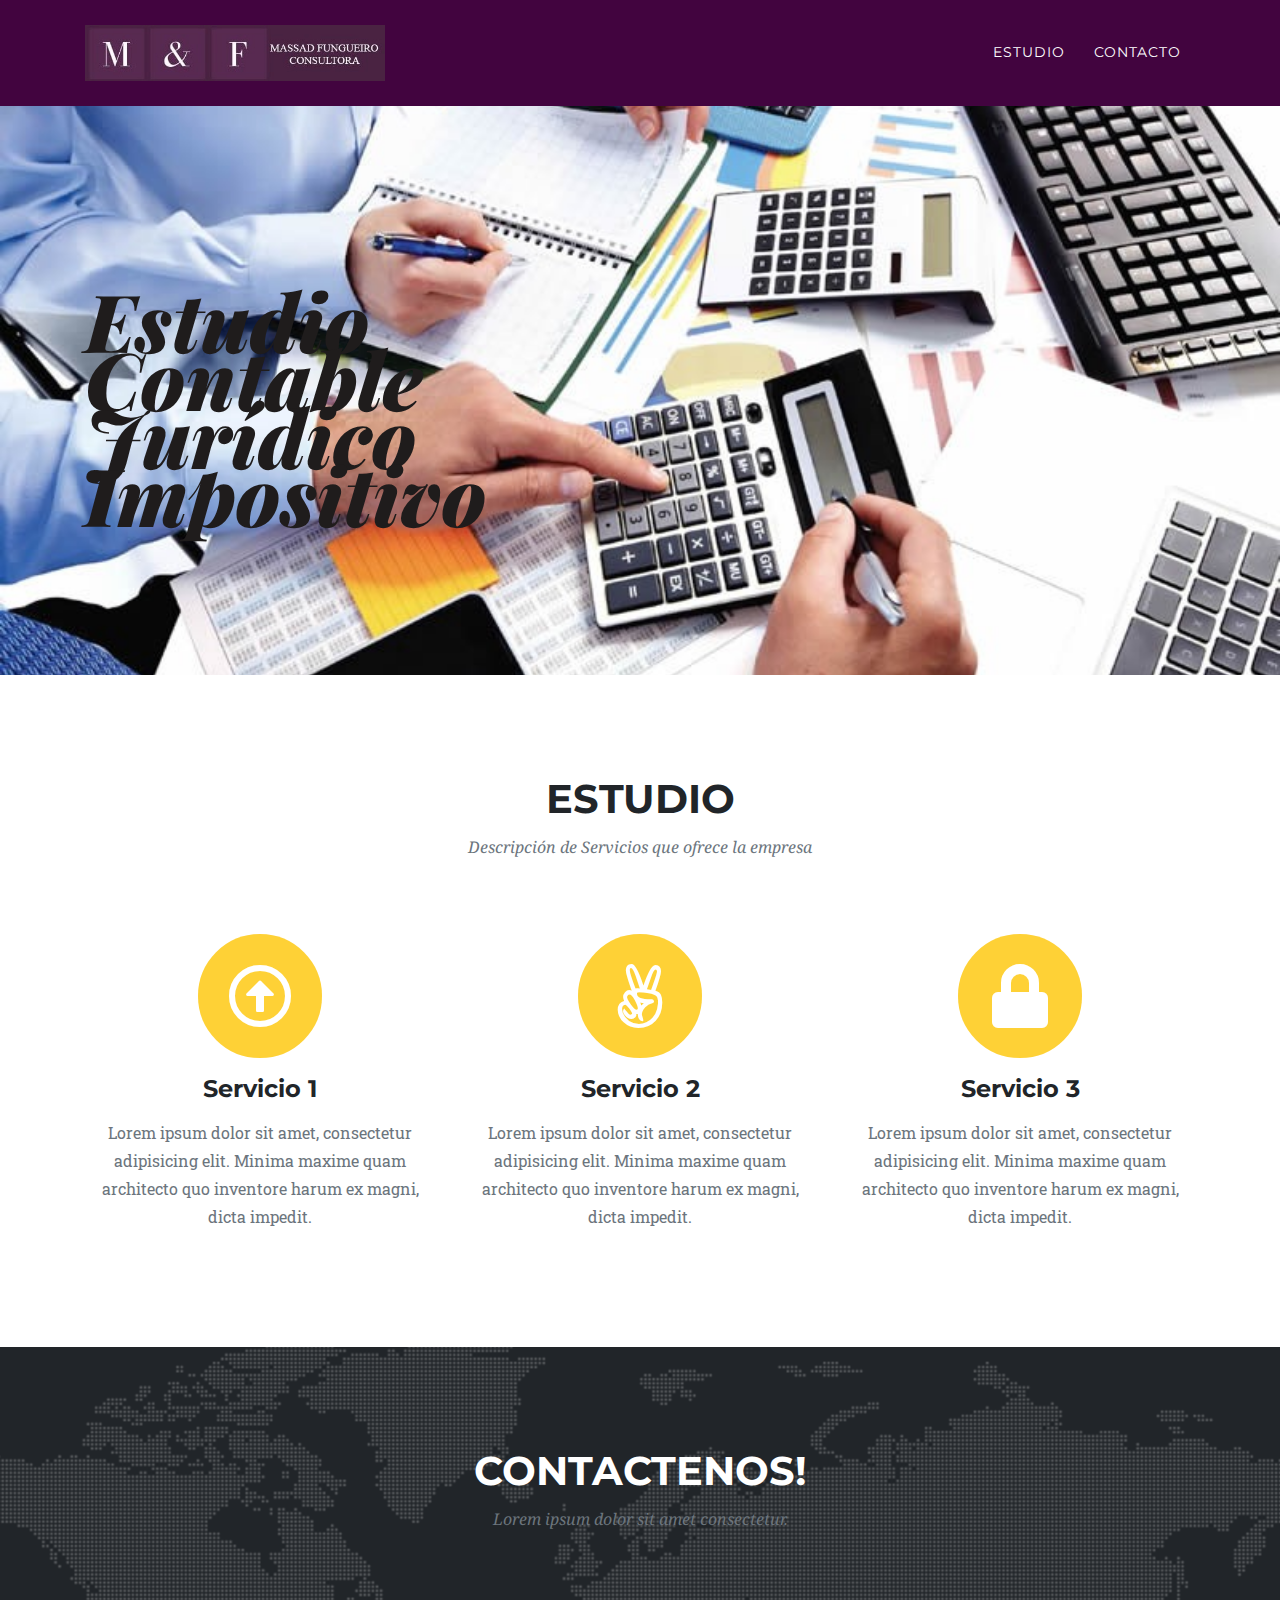
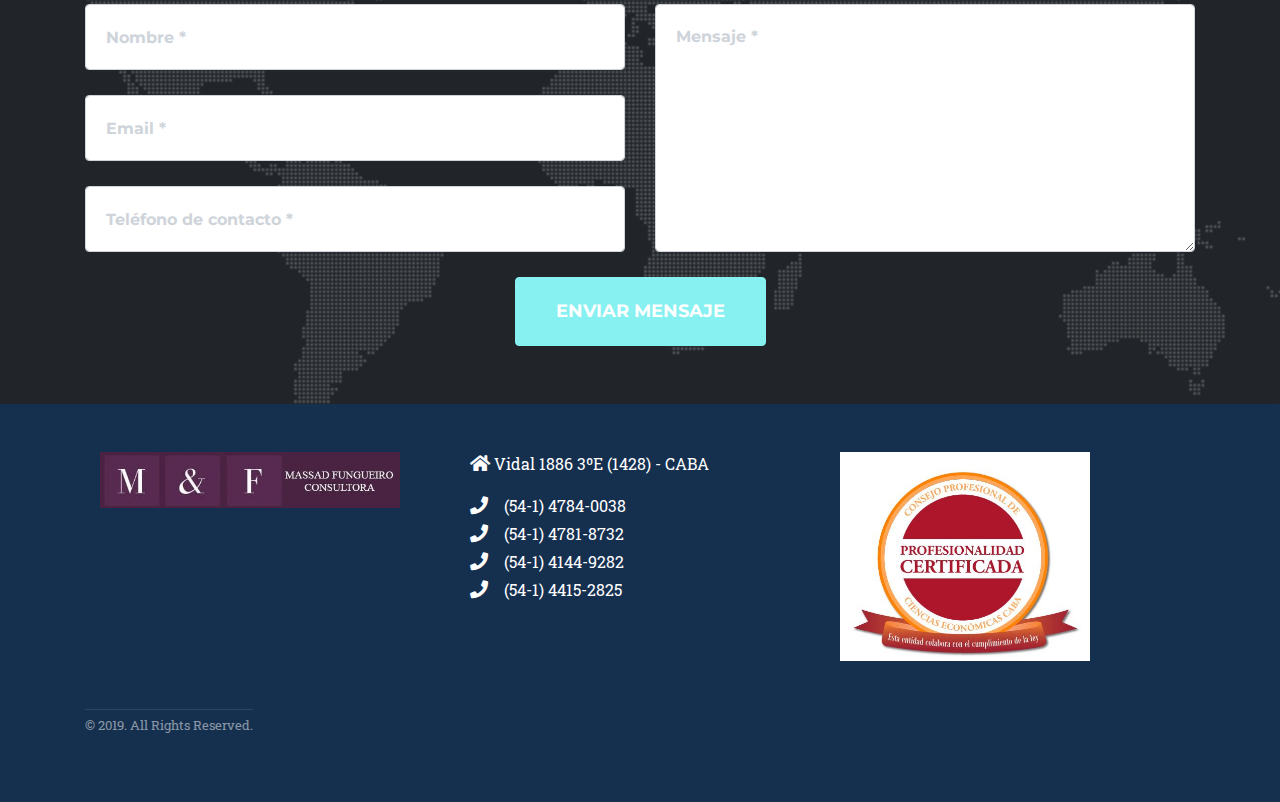
==== commit 0b1201a7: "Ultimos cambios tal vez" ====
--- a/index.html
+++ b/index.html
@@ -41,15 +41,15 @@
           <li class="nav-item">
             <a class="nav-link js-scroll-trigger" href="#services">Estudio</a>
           </li>
-          <li class="nav-item">
+          <!-- <li class="nav-item">
             <a class="nav-link js-scroll-trigger" href="#portfolio">Clientes</a>
-          </li>
+          </li> -->
           <!-- <li class="nav-item">
             <a class="nav-link js-scroll-trigger" href="novedades.html">Novedades</a>
           </li> -->
-          <li class="nav-item">
+          <!-- <li class="nav-item">
             <a class="nav-link js-scroll-trigger" href="#team">Nosotros</a>
-          </li>
+          </li> -->
           <li class="nav-item">
             <a class="nav-link js-scroll-trigger" href="#contact">Contacto</a>
           </li>
@@ -63,7 +63,7 @@
     <div class="container">
       <div class="intro-text">
         <div class="intro-lead-in" style="text-align: center; position: relative; height: 150px; width: 150px;">
-        <svg width='1500px' height='200'preserveAspectRatio="xMidYMin">
+        <!-- <svg width='1500px' height='200'preserveAspectRatio="xMidYMin">
           <filter id='money' style="align-items: center;">
             <feMorphology in='SourceGraphic' operator='dilate' radius='2' result='expand'/>
         
@@ -130,11 +130,10 @@
               <feMergeNode in='SourceGraphic'/>
             </feMerge>
           </filter>
-        
-          <text dominant-baseline='middle' text-anchor='middle' x='50%' y='50%'>
-            Estudio Contable Jurídico Impositivo
-          </text>
-        </svg>
+        </svg> -->
+        <text dominant-baseline='middle' text-anchor='middle' x='50%' y='50%'>
+          Estudio Contable Jurídico Impositivo
+        </text>
       </div>
         <!-- <div class="intro-heading text-uppercase"><h2 class="section-heading text-uppercase"  style="color: black; font-family: 'Varela Round'"><u><mark>Estudio Contable Jurídico Impositivo</mark></u></div> -->
         <!-- <a class="btn btn-primary btn-xl text-uppercase js-scroll-trigger" href="novedades.html">Novedades</a> -->
@@ -179,134 +178,6 @@
       </div>
     </div>
   </section>
-
-  <!-- Portfolio Grid -->
-  <section class="bg-light page-section" id="portfolio">
-    <div class="container">
-      <div class="row">
-        <div class="col-lg-12 text-center">
-          <h2 class="section-heading text-uppercase">Clientes</h2>
-          <h3 class="section-subheading text-muted">Lorem ipsum dolor sit amet consectetur.</h3>
-        </div>
-      </div>
-      <div class="row">
-        <div class="col-md-4 col-sm-6 portfolio-item">
-          <a class="portfolio-link" data-toggle="modal" href="#portfolioModal1">
-            <div class="portfolio-hover">
-              <div class="portfolio-hover-content">
-                <i class="fas fa-plus fa-3x"></i>
-              </div>
-            </div>
-            <img class="img-fluid" src="img/PROVA-CLIENTE-270x370.jpg" alt="">
-          </a>
-          <div class="portfolio-caption">
-            <h4>Ejemplo</h4>
-            <p class="text-muted">Ejemplo</p>
-          </div>
-        </div>
-        <div class="col-md-4 col-sm-6 portfolio-item">
-          <a class="portfolio-link" data-toggle="modal" href="#portfolioModal2">
-            <div class="portfolio-hover">
-              <div class="portfolio-hover-content">
-                <i class="fas fa-plus fa-3x"></i>
-              </div>
-            </div>
-            <img class="img-fluid" src="img/PROVA-CLIENTE-270x370.jpg" alt="">
-          </a>
-          <div class="portfolio-caption">
-            <h4>Ejemplo</h4>
-            <p class="text-muted">Ejemplo</p>
-          </div>
-        </div>
-        <div class="col-md-4 col-sm-6 portfolio-item">
-          <a class="portfolio-link" data-toggle="modal" href="#portfolioModal3">
-            <div class="portfolio-hover">
-              <div class="portfolio-hover-content">
-                <i class="fas fa-plus fa-3x"></i>
-              </div>
-            </div>
-            <img class="img-fluid" src="img/PROVA-CLIENTE-270x370.jpg" alt="">
-          </a>
-          <div class="portfolio-caption">
-            <h4>Ejemplo</h4>
-            <p class="text-muted">Ejemplo</p>
-          </div>
-        </div>
-        <div class="col-md-4 col-sm-6 portfolio-item">
-          <a class="portfolio-link" data-toggle="modal" href="#portfolioModal4">
-            <div class="portfolio-hover">
-              <div class="portfolio-hover-content">
-                <i class="fas fa-plus fa-3x"></i>
-              </div>
-            </div>
-            <img class="img-fluid" src="img/PROVA-CLIENTE-270x370.jpg" alt="">
-          </a>
-          <div class="portfolio-caption">
-            <h4>Ejemplo</h4>
-            <p class="text-muted">Ejemplo</p>
-          </div>
-        </div>
-        <div class="col-md-4 col-sm-6 portfolio-item">
-          <a class="portfolio-link" data-toggle="modal" href="#portfolioModal5">
-            <div class="portfolio-hover">
-              <div class="portfolio-hover-content">
-                <i class="fas fa-plus fa-3x"></i>
-              </div>
-            </div>
-            <img class="img-fluid" src="img/PROVA-CLIENTE-270x370.jpg" alt="">
-          </a>
-          <div class="portfolio-caption">
-            <h4>Ejemplo</h4>
-            <p class="text-muted">Ejemplo</p>
-          </div>
-        </div>
-        <div class="col-md-4 col-sm-6 portfolio-item">
-          <a class="portfolio-link" data-toggle="modal" href="#portfolioModal6">
-            <div class="portfolio-hover">
-              <div class="portfolio-hover-content">
-                <i class="fas fa-plus fa-3x"></i>
-              </div>
-            </div>
-            <img class="img-fluid" src="img/PROVA-CLIENTE-270x370.jpg" alt="">
-          </a>
-          <div class="portfolio-caption">
-            <h4>Ejemplo</h4>
-            <p class="text-muted">Ejemplo</p>
-          </div>
-        </div>
-      </div>
-    </div>
-  </section>
-
-
-    <!-- Clients -->
-    <h2 style="text-align: center;">Otra forma de mostrar los clientes</h2>
-    <section class="py-5">
-      <div class="container">
-        <div class="row">
-          <div class="col-md-3 col-sm-6">
-            <a href="#">
-              <img class="img-fluid d-block mx-auto" src="img/logos/envato.jpg" alt="">
-            </a>
-          </div>
-          <div class="col-md-3 col-sm-6">
-            <a href="#">
-              <img class="img-fluid d-block mx-auto" src="img/logos/designmodo.jpg" alt="">
-            </a>
-          </div>
-          <div class="col-md-3 col-sm-6">
-            <a href="#">
-              <img class="img-fluid d-block mx-auto" src="img/logos/themeforest.jpg" alt="">
-            </a>
-          </div>
-          <div class="col-md-3 col-sm-6">
-            <a href="#">
-              <img class="img-fluid d-block mx-auto" src="img/logos/creative-market.jpg" alt="">
-            </a>
-          </div>
-        </div>
-      </div>
-    </section>
 
 
   <!-- Contact -->
@@ -362,7 +233,7 @@
               <img src="./css/img/logoMF.jpeg" style="width: 300px;" /> 
           </div>
           <div class="col-lg-4 col-xs-12 location" style="margin: 0px; padding-top: 0px;">
-              <i class="fas fa-home mr-1" style="margin: 0px; padding-top: 0px;"></i>Vidal 1886 2°G (1428) - CABA</p>
+              <i class="fas fa-home mr-1" style="margin: 0px; padding-top: 0px;"></i>Vidal 1886 3ºE (1428) - CABA</p>
               <p class="mb-0"><i class="fa fa-phone mr-3"></i>(54-1) 4784-0038</p>
               <p class="mb-0"><i class="fa fa-phone mr-3"></i>(54-1) 4781-8732</p>
               <p class="mb-0"><i class="fa fa-phone mr-3"></i>(54-1) 4144-9282</p>
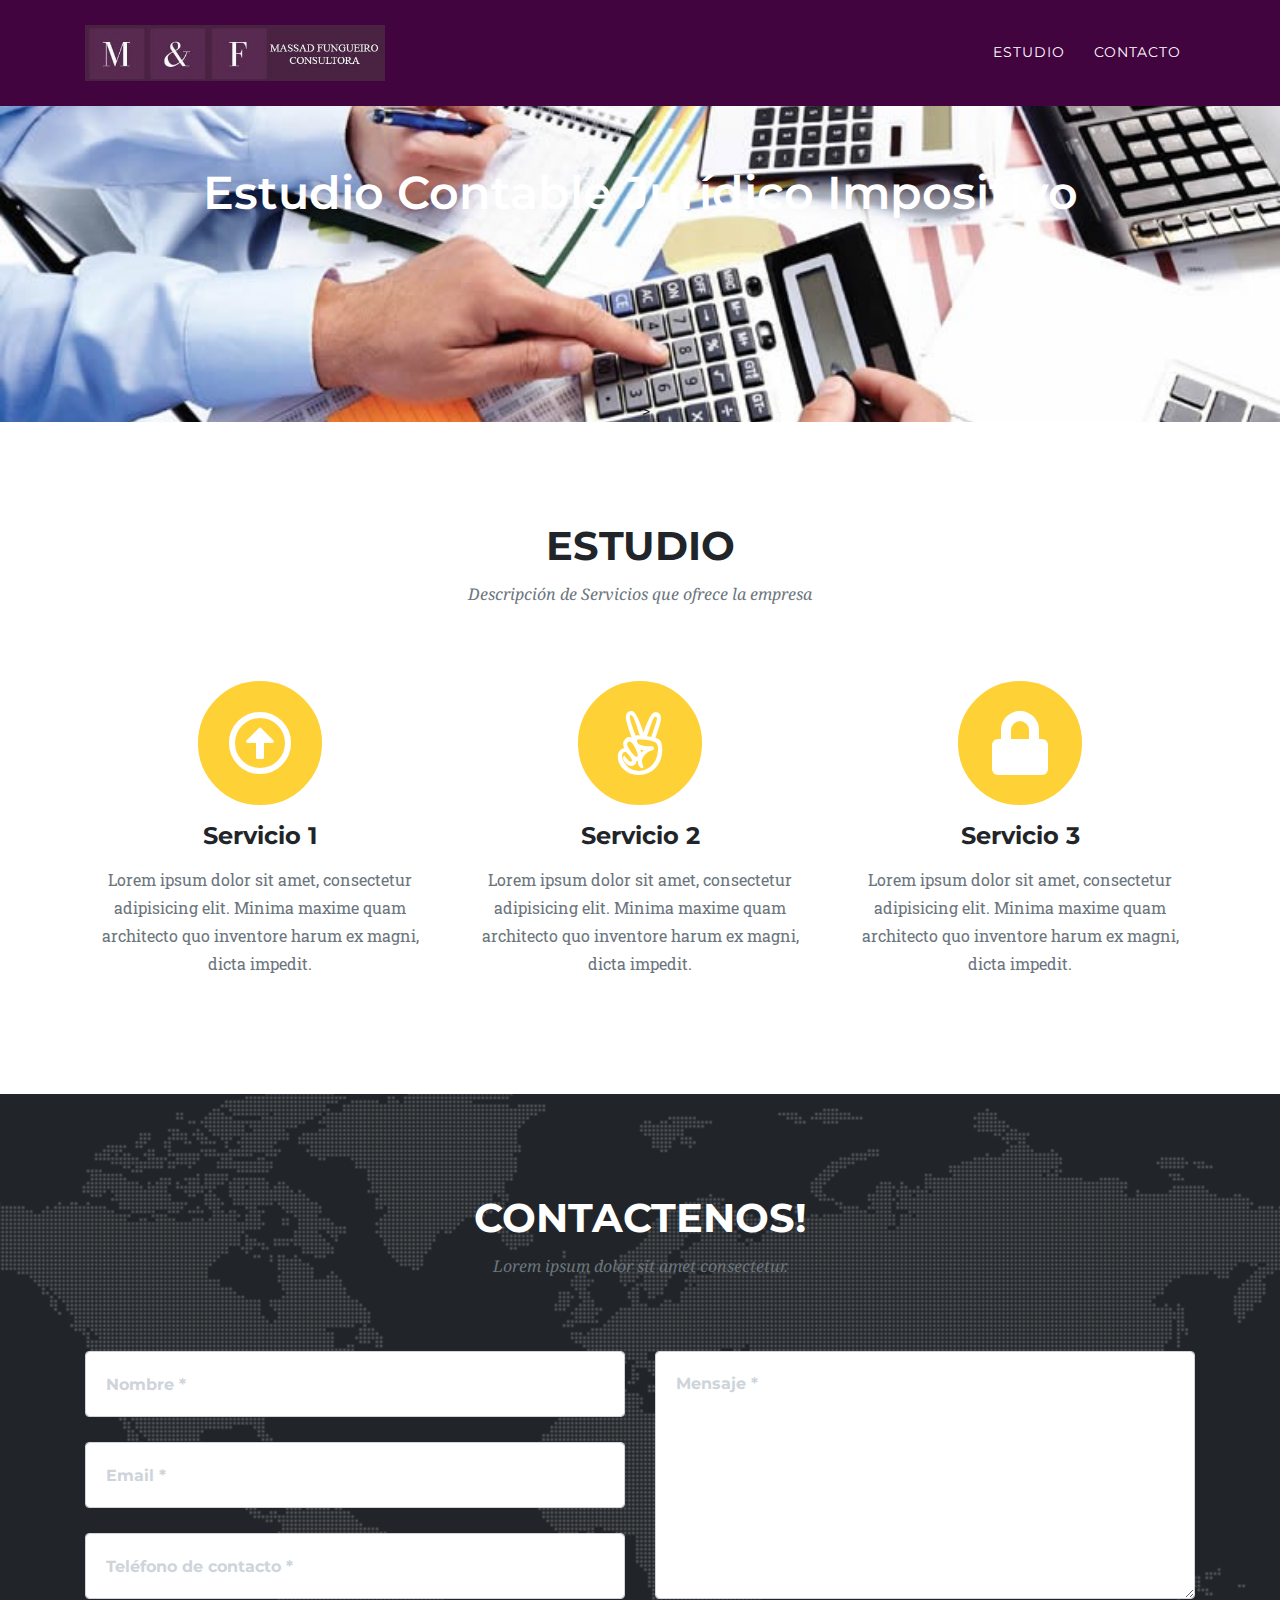
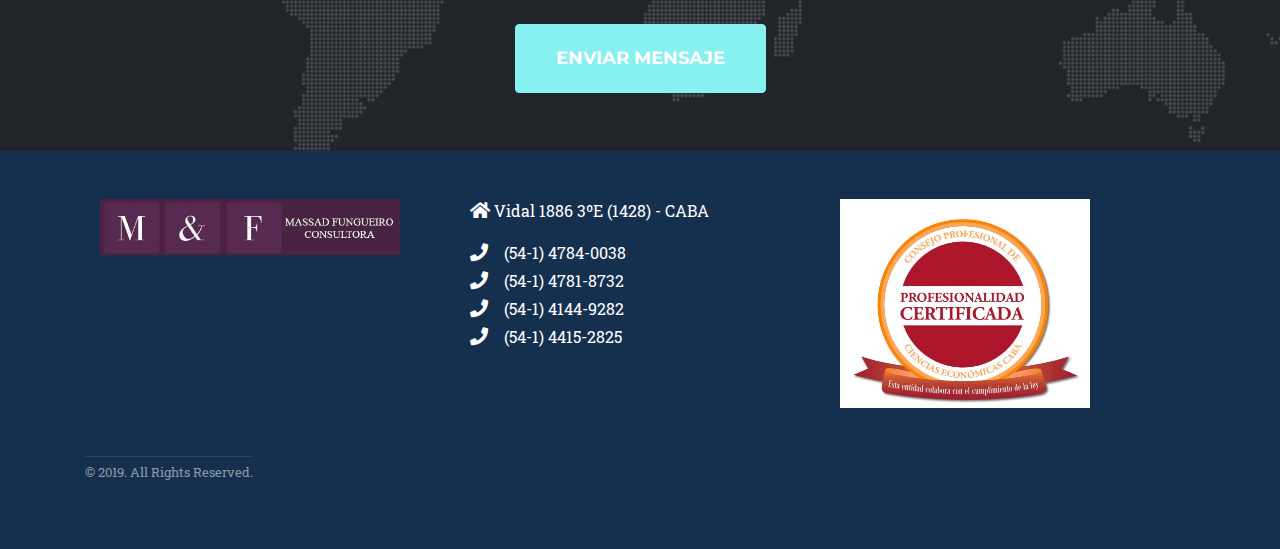
==== commit 56c5270f: "Titulo" ====
--- a/index.html
+++ b/index.html
@@ -1,6 +1,9 @@
 <!DOCTYPE html>
 <html lang="en">
-
+<style>
+  .page-caption { padding-top: 170px; padding-bottom: 174px; }
+  .page-title { font-size: 46px; line-height: 1; color: #fff; font-weight: 600; text-align: center; }
+</style>
 <head>
 
   <meta charset="utf-8">
@@ -61,9 +64,17 @@
   <!-- Header -->
   <header class="masthead">
     <div class="container">
-      <div class="intro-text">
+
+      <div class="col-xl-12 col-lg-12 col-md-12 col-sm-12 col-12">
+        <div class="page-caption">
+            <h1 class="page-title">Estudio Contable Jurídico Impositivo</h1>
+        </div>
+    </div>
+
+
+      <!-- <div class="intro-text">
         <div class="intro-lead-in" style="text-align: center; position: relative; height: 150px; width: 150px;">
-        <!-- <svg width='1500px' height='200'preserveAspectRatio="xMidYMin">
+        <svg width='1500px' height='200'preserveAspectRatio="xMidYMin">
           <filter id='money' style="align-items: center;">
             <feMorphology in='SourceGraphic' operator='dilate' radius='2' result='expand'/>
         
@@ -130,14 +141,15 @@
               <feMergeNode in='SourceGraphic'/>
             </feMerge>
           </filter>
-        </svg> -->
-        <text dominant-baseline='middle' text-anchor='middle' x='50%' y='50%'>
+        </svg>
+        <h1 class="muted">
           Estudio Contable Jurídico Impositivo
-        </text>
+        </h1>
+
       </div>
         <!-- <div class="intro-heading text-uppercase"><h2 class="section-heading text-uppercase"  style="color: black; font-family: 'Varela Round'"><u><mark>Estudio Contable Jurídico Impositivo</mark></u></div> -->
         <!-- <a class="btn btn-primary btn-xl text-uppercase js-scroll-trigger" href="novedades.html">Novedades</a> -->
-      </div>
+      </div> -->
     </div>
   </header>
 
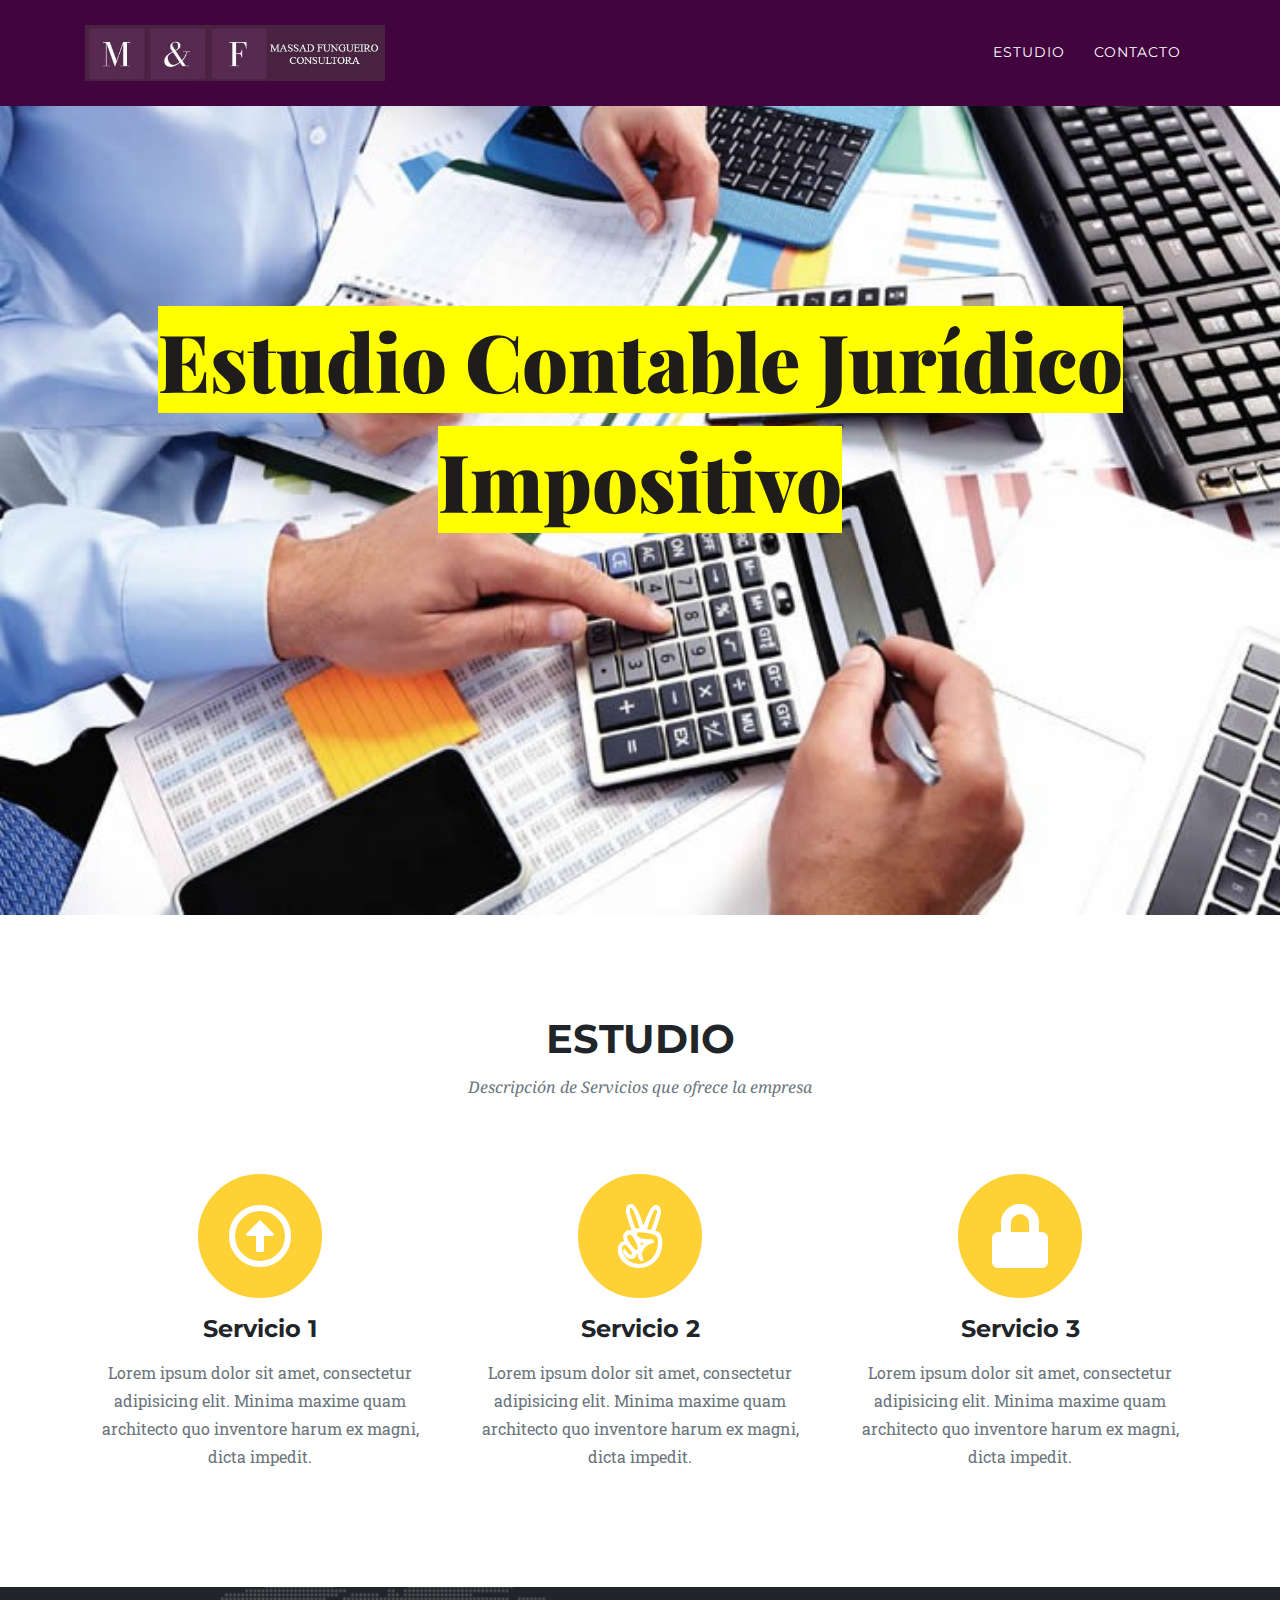
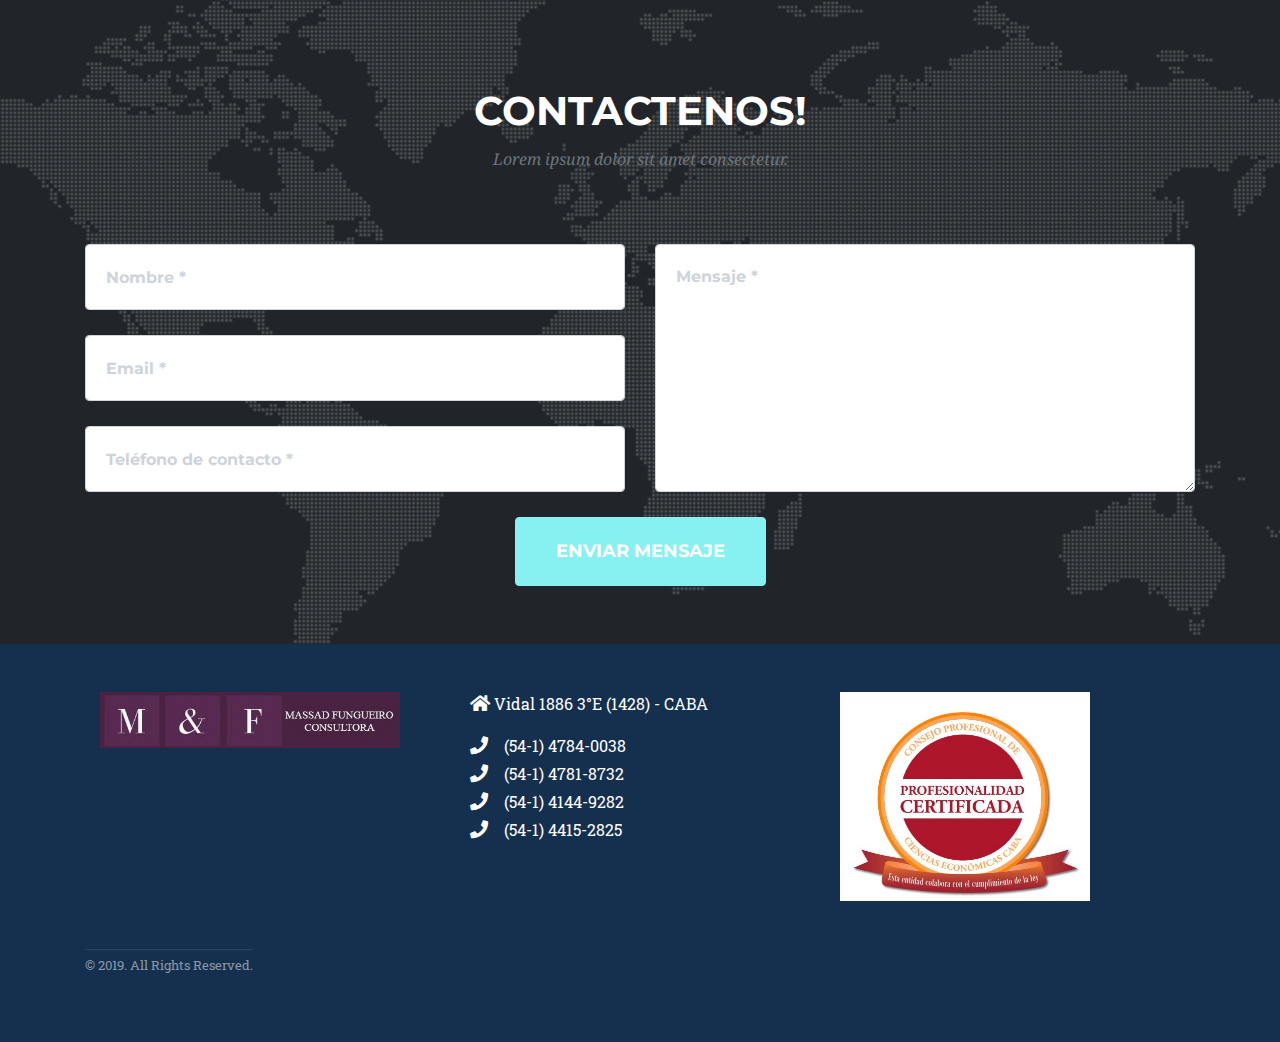
==== commit 6f91748b: "Antes de subir al host" ====
--- a/index.html
+++ b/index.html
@@ -1,487 +1,265 @@
-<!DOCTYPE html>
-<html lang="en">
-<style>
-  .page-caption { padding-top: 170px; padding-bottom: 174px; }
-  .page-title { font-size: 46px; line-height: 1; color: #fff; font-weight: 600; text-align: center; }
-</style>
-<head>
+<!DOCTYPE html> 
+<html lang="en"> 
+ 
+<head> 
+ 
+  <meta charset="utf-8"> 
+  <meta name="viewport" content="width=device-width, initial-scale=1, shrink-to-fit=no"> 
+  <meta name="description" content=""> 
+  <meta name="author" content=""> 
+ 
+  <title>Estudio Contable Massad Fungueiro</title> 
+ 
+  <!-- Bootstrap core CSS --> 
+  <link href="vendor/bootstrap/css/bootstrap.min.css" rel="stylesheet"> 
+ 
+  <!-- Custom fonts for this template --> 
+  <link href="vendor/fontawesome-free/css/all.min.css" rel="stylesheet" type="text/css"> 
+  <link href="https://fonts.googleapis.com/css?family=Montserrat:400,700" rel="stylesheet" type="text/css"> 
+  <link href='https://fonts.googleapis.com/css?family=Kaushan+Script' rel='stylesheet' type='text/css'> 
+  <link href='https://fonts.googleapis.com/css?family=Droid+Serif:400,700,400italic,700italic' rel='stylesheet' type='text/css'> 
+  <link href='https://fonts.googleapis.com/css?family=Roboto+Slab:400,100,300,700' rel='stylesheet' type='text/css'> 
+ 
+  <!-- Custom styles for this template --> 
+  <link href="css/agency.min.css" rel="stylesheet"> 
+ 
+</head> 
+ 
+<body id="page-top"> 
+ 
+  <!-- Navigation --> 
+  <nav class="navbar navbar-expand-lg navbar-dark fixed-top" id="mainNav"> 
+    <div class="container"> 
+      <!-- <a class="navbar-brand js-scroll-trigger" href="#page-top">Consultores</a> --> 
+      <img src="./css/img/logoMF.jpeg" style="width: 300px;" />  
+      <button class="navbar-toggler navbar-toggler-right" type="button" data-toggle="collapse" data-target="#navbarResponsive" aria-controls="navbarResponsive" aria-expanded="false" aria-label="Toggle navigation"> 
+        Menu 
+        <i class="fas fa-bars"></i> 
+      </button> 
+      <div class="collapse navbar-collapse" id="navbarResponsive"> 
+        <ul class="navbar-nav text-uppercase ml-auto"> 
+          <li class="nav-item"> 
+            <a class="nav-link js-scroll-trigger" href="#services">Estudio</a> 
+          </li>
+          <li class="nav-item"> 
+            <a class="nav-link js-scroll-trigger" href="#contact">Contacto</a> 
+          </li> 
+        </ul> 
+      </div> 
+    </div> 
+  </nav> 
+ 
+  <!-- Header --> 
+  <header class="masthead"> 
+    <div class="container"> 
+      <div class="intro-text">
+        <text dominant-baseline='middle' text-anchor='left' x='50%' y='50%' style="background-color: #FFFF00"> 
+            Estudio Contable Jurídico Impositivo 
+          </text> 
+        <div class="intro-lead-in" style="text-align: center; position: relative; height: 150px; width: 150px;">
 
-  <meta charset="utf-8">
-  <meta name="viewport" content="width=device-width, initial-scale=1, shrink-to-fit=no">
-  <meta name="description" content="">
-  <meta name="author" content="">
-
-  <title>Estudio Contable Massad Fungueiro</title>
-
-  <!-- Bootstrap core CSS -->
-  <link href="vendor/bootstrap/css/bootstrap.min.css" rel="stylesheet">
-
-  <!-- Custom fonts for this template -->
-  <link href="vendor/fontawesome-free/css/all.min.css" rel="stylesheet" type="text/css">
-  <link href="https://fonts.googleapis.com/css?family=Montserrat:400,700" rel="stylesheet" type="text/css">
-  <link href='https://fonts.googleapis.com/css?family=Kaushan+Script' rel='stylesheet' type='text/css'>
-  <link href='https://fonts.googleapis.com/css?family=Droid+Serif:400,700,400italic,700italic' rel='stylesheet' type='text/css'>
-  <link href='https://fonts.googleapis.com/css?family=Roboto+Slab:400,100,300,700' rel='stylesheet' type='text/css'>
-
-  <!-- Custom styles for this template -->
-  <link href="css/agency.min.css" rel="stylesheet">
-
-</head>
-
-<body id="page-top">
-
-  <!-- Navigation -->
-  <nav class="navbar navbar-expand-lg navbar-dark fixed-top" id="mainNav">
-    <div class="container">
-      <!-- <a class="navbar-brand js-scroll-trigger" href="#page-top">Consultores</a> -->
-      <img src="./css/img/logoMF.jpeg" style="width: 300px;" /> 
-      <button class="navbar-toggler navbar-toggler-right" type="button" data-toggle="collapse" data-target="#navbarResponsive" aria-controls="navbarResponsive" aria-expanded="false" aria-label="Toggle navigation">
-        Menu
-        <i class="fas fa-bars"></i>
-      </button>
-      <div class="collapse navbar-collapse" id="navbarResponsive">
-        <ul class="navbar-nav text-uppercase ml-auto">
-          <li class="nav-item">
-            <a class="nav-link js-scroll-trigger" href="#services">Estudio</a>
-          </li>
-          <!-- <li class="nav-item">
-            <a class="nav-link js-scroll-trigger" href="#portfolio">Clientes</a>
-          </li> -->
-          <!-- <li class="nav-item">
-            <a class="nav-link js-scroll-trigger" href="novedades.html">Novedades</a>
-          </li> -->
-          <!-- <li class="nav-item">
-            <a class="nav-link js-scroll-trigger" href="#team">Nosotros</a>
-          </li> -->
-          <li class="nav-item">
-            <a class="nav-link js-scroll-trigger" href="#contact">Contacto</a>
-          </li>
-        </ul>
-      </div>
-    </div>
-  </nav>
-
-  <!-- Header -->
-  <header class="masthead">
-    <div class="container">
-
-      <div class="col-xl-12 col-lg-12 col-md-12 col-sm-12 col-12">
-        <div class="page-caption">
-            <h1 class="page-title">Estudio Contable Jurídico Impositivo</h1>
-        </div>
-    </div>
-
-
-      <!-- <div class="intro-text">
-        <div class="intro-lead-in" style="text-align: center; position: relative; height: 150px; width: 150px;">
-        <svg width='1500px' height='200'preserveAspectRatio="xMidYMin">
-          <filter id='money' style="align-items: center;">
-            <feMorphology in='SourceGraphic' operator='dilate' radius='2' result='expand'/>
-        
-            <feOffset in='expand' dx='1' dy='1' result='shadow_1'/>
-            <feOffset in='expand' dx='2' dy='2' result='shadow_2'/>
-            <feOffset in='expand' dx='3' dy='3' result='shadow_3'/>
-            <feOffset in='expand' dx='4' dy='4' result='shadow_4'/>
-            <feOffset in='expand' dx='5' dy='5' result='shadow_5'/>
-            <feOffset in='expand' dx='6' dy='6' result='shadow_6'/>
-            <feOffset in='expand' dx='7' dy='7' result='shadow_7'/>
-        
-            <feMerge result='shadow'>
-              <feMergeNode in='expand'/>
-              <feMergeNode in='shadow_1'/>
-              <feMergeNode in='shadow_2'/>
-              <feMergeNode in='shadow_3'/>
-              <feMergeNode in='shadow_4'/>
-              <feMergeNode in='shadow_5'/>
-              <feMergeNode in='shadow_6'/>
-              <feMergeNode in='shadow_7'/>
-            </feMerge>
-        
-            <feFlood flood-color='#ebe7e0'/>
-            <feComposite in2='shadow' operator='in' result='shadow'/>
-        
-            <feMorphology in='shadow' operator='dilate' radius='1' result='border'/>
-            <feFlood flood-color='#35322a' result='border_color'/>
-            <feComposite in2='border' operator='in' result='border'/>
-        
-            <feOffset in='border' dx='1' dy='1' result='secondShadow_1'/>
-            <feOffset in='border' dx='2' dy='2' result='secondShadow_2'/>
-            <feOffset in='border' dx='3' dy='3' result='secondShadow_3'/>
-            <feOffset in='border' dx='4' dy='4' result='secondShadow_4'/>
-            <feOffset in='border' dx='5' dy='5' result='secondShadow_5'/>
-            <feOffset in='border' dx='6' dy='6' result='secondShadow_6'/>
-            <feOffset in='border' dx='7' dy='7' result='secondShadow_7'/>
-            <feOffset in='border' dx='8' dy='8' result='secondShadow_8'/>
-            <feOffset in='border' dx='9' dy='9' result='secondShadow_9'/>
-            <feOffset in='border' dx='10' dy='10' result='secondShadow_10'/>
-            <feOffset in='border' dx='11' dy='11' result='secondShadow_11'/>
-        
-            <feMerge result='secondShadow'>
-              <feMergeNode in='border'/>
-              <feMergeNode in='secondShadow_1'/>
-              <feMergeNode in='secondShadow_2'/>
-              <feMergeNode in='secondShadow_3'/>
-              <feMergeNode in='secondShadow_4'/>
-              <feMergeNode in='secondShadow_5'/>
-              <feMergeNode in='secondShadow_6'/>
-              <feMergeNode in='secondShadow_7'/>
-              <feMergeNode in='secondShadow_8'/>
-              <feMergeNode in='secondShadow_9'/>
-              <feMergeNode in='secondShadow_10'/>
-              <feMergeNode in='secondShadow_11'/>
-            </feMerge>
-        
-            <feImage x='0' y='0' width='600' height='200' xlink:href='https://s3-us-west-2.amazonaws.com/s.cdpn.io/78779/stripes.svg'/>
-            <feComposite in2='secondShadow' operator='in' result='secondShadow'/>
-        
-            <feMerge>
-              <feMergeNode in='secondShadow'/>
-              <feMergeNode in='border'/>
-              <feMergeNode in='shadow'/>
-              <feMergeNode in='SourceGraphic'/>
-            </feMerge>
-          </filter>
-        </svg>
-        <h1 class="muted">
-          Estudio Contable Jurídico Impositivo
-        </h1>
-
-      </div>
-        <!-- <div class="intro-heading text-uppercase"><h2 class="section-heading text-uppercase"  style="color: black; font-family: 'Varela Round'"><u><mark>Estudio Contable Jurídico Impositivo</mark></u></div> -->
-        <!-- <a class="btn btn-primary btn-xl text-uppercase js-scroll-trigger" href="novedades.html">Novedades</a> -->
-      </div> -->
-    </div>
-  </header>
-
-  <!-- Services -->
-  <section class="page-section" id="services">
-    <div class="container">
-      <div class="row">
-        <div class="col-lg-12 text-center">
-          <h2 class="section-heading text-uppercase">Estudio</h2>
-          <h3 class="section-subheading text-muted">Descripción de Servicios que ofrece la empresa</h3>
-        </div>
-      </div>
-      <div class="row text-center">
-        <div class="col-md-4">
-          <span class="fa-stack fa-4x">
-            <i class="fas fa-circle fa-stack-2x text-primary"></i>
-            <i class="far fa-arrow-alt-circle-up fa-stack-1x fa-inverse"></i>
-          </span>
-          <h4 class="service-heading">Servicio 1</h4>
-          <p class="text-muted">Lorem ipsum dolor sit amet, consectetur adipisicing elit. Minima maxime quam architecto quo inventore harum ex magni, dicta impedit.</p>
-        </div>
-        <div class="col-md-4">
-          <span class="fa-stack fa-4x">
-            <i class="fas fa-circle fa-stack-2x text-primary"></i>
-            <i class="fab fa-angellist fa-stack-1x fa-inverse"></i>
-          </span>
-          <h4 class="service-heading">Servicio 2</h4>
-          <p class="text-muted">Lorem ipsum dolor sit amet, consectetur adipisicing elit. Minima maxime quam architecto quo inventore harum ex magni, dicta impedit.</p>
-        </div>
-        <div class="col-md-4">
-          <span class="fa-stack fa-4x">
-            <i class="fas fa-circle fa-stack-2x text-primary"></i>
-            <i class="fas fa-lock fa-stack-1x fa-inverse"></i>
-          </span>
-          <h4 class="service-heading">Servicio  3</h4>
-          <p class="text-muted">Lorem ipsum dolor sit amet, consectetur adipisicing elit. Minima maxime quam architecto quo inventore harum ex magni, dicta impedit.</p>
-        </div>
-      </div>
-    </div>
-  </section>
-
-
-  <!-- Contact -->
-  <section class="page-section" id="contact" style="scroll-padding-block-end: 0;">
-    <div class="container">
-      <div class="row">
-        <div class="col-lg-12 text-center">
-          <h2 class="section-heading text-uppercase">Contactenos!</h2>
-          <h3 class="section-subheading text-muted">Lorem ipsum dolor sit amet consectetur.</h3>
-        </div>
-      </div>
-      <div class="row">
-        <div class="col-lg-12">
-          <form id="contactForm" name="sentMessage" novalidate="novalidate">
-            <div class="row">
-              <div class="col-md-6">
-                <div class="form-group">
-                  <input class="form-control" id="name" type="text" placeholder="Nombre *" required="required" data-validation-required-message="Por favor ingrese su nombre.">
-                  <p class="help-block text-danger"></p>
-                </div>
-                <div class="form-group">
-                  <input class="form-control" id="email" type="email" placeholder="Email *" required="required" data-validation-required-message="Por favor ingrese su email.">
-                  <p class="help-block text-danger"></p>
-                </div>
-                <div class="form-group">
-                  <input class="form-control" id="phone" type="tel" placeholder="Teléfono de contacto *" required="required" data-validation-required-message="Por favor ingrese un numero de contecto.">
-                  <p class="help-block text-danger"></p>
-                </div>
-              </div>
-              <div class="col-md-6">
-                <div class="form-group">
-                  <textarea class="form-control" id="message" placeholder="Mensaje *" required="required" data-validation-required-message="Por favor escriba su mensaje."></textarea>
-                  <p class="help-block text-danger"></p>
-                </div>
-              </div>
-              <div class="clearfix"></div>
-              <div class="col-lg-12 text-center">
-                <div id="success"></div>
-                <button id="sendMessageButton" class="btn btn-primary btn-xl text-uppercase" type="submit">Enviar Mensaje</button>
-              </div>
-            </div>
-          </form>
-        </div>
-      </div>
-    </div>
-  </section>
-
-  <!-- Footer -->
-  <div class="mt-5 pt-5 pb-5 footer" style="margin: 0px; padding-top: 0px;">
-      <div class="container" >
-        <div class="row" style="margin: 0px; padding-top: 0px;">
-          <div class="col-lg-4 col-xs-12 about-company">
-              <img src="./css/img/logoMF.jpeg" style="width: 300px;" /> 
-          </div>
-          <div class="col-lg-4 col-xs-12 location" style="margin: 0px; padding-top: 0px;">
-              <i class="fas fa-home mr-1" style="margin: 0px; padding-top: 0px;"></i>Vidal 1886 3ºE (1428) - CABA</p>
-              <p class="mb-0"><i class="fa fa-phone mr-3"></i>(54-1) 4784-0038</p>
-              <p class="mb-0"><i class="fa fa-phone mr-3"></i>(54-1) 4781-8732</p>
-              <p class="mb-0"><i class="fa fa-phone mr-3"></i>(54-1) 4144-9282</p>
-              <p class="mb-0"><i class="fa fa-phone mr-3"></i>(54-1) 4415-2825</p>
-          </div>
-          <div class="col-lg-4 col-xs-12 links">
-              <img src="./css/img/profesionalidad.JPG" style="width: 250px;" /> 
-          </div>
-        <div class="row mt-5">
-          <div class="col copyright">
-            <p class=""><small class="text-white-50">© 2019. All Rights Reserved.</small></p>
-          </div>
-        </div>
-      </div>
-      </div>
-
-  <!-- Portfolio Modals -->
-
-  <!-- Modal 1 -->
-  <div class="portfolio-modal modal fade" id="portfolioModal1" tabindex="-1" role="dialog" aria-hidden="true">
-    <div class="modal-dialog">
-      <div class="modal-content">
-        <div class="close-modal" data-dismiss="modal">
-          <div class="lr">
-            <div class="rl"></div>
-          </div>
-        </div>
-        <div class="container">
-          <div class="row">
-            <div class="col-lg-8 mx-auto">
-              <div class="modal-body">
-                <!-- Project Details Go Here -->
-                <h2 class="text-uppercase">Nombre del Proyecto/Cliente</h2>
-                <p class="item-intro text-muted">Lorem ipsum dolor sit amet consectetur.</p>
-                <img class="img-fluid d-block mx-auto" src="img/PROVA-CLIENTE-270x370.jpg" alt="">
-                <p>Descripcion del proyecto, alcance, solución ofrecida, etc.</p>
-                <!-- <ul class="list-inline">
-                  <li>Date: January 2017</li>
-                  <li>Client: Threads</li>
-                  <li>Category: Illustration</li>
-                </ul> -->
-                <button class="btn btn-primary" data-dismiss="modal" type="button">
-                  <i class="fas fa-times"></i>
-                  Close Project</button>
-              </div>
-            </div>
-          </div>
-        </div>
-      </div>
-    </div>
-  </div>
-
-  <!-- Modal 2 -->
-  <div class="portfolio-modal modal fade" id="portfolioModal2" tabindex="-1" role="dialog" aria-hidden="true">
-    <div class="modal-dialog">
-      <div class="modal-content">
-        <div class="close-modal" data-dismiss="modal">
-          <div class="lr">
-            <div class="rl"></div>
-          </div>
-        </div>
-        <div class="container">
-          <div class="row">
-            <div class="col-lg-8 mx-auto">
-              <div class="modal-body">
-                <!-- Project Details Go Here -->
-                <h2 class="text-uppercase">Nombre del Proyecto/Cliente</h2>
-                <p class="item-intro text-muted">Lorem ipsum dolor sit amet consectetur.</p>
-                <img class="img-fluid d-block mx-auto" src="img/PROVA-CLIENTE-270x370.jpg" alt="">
-                <p>Descripcion del proyecto, alcance, solución ofrecida, etc.</p>
-                <!-- <ul class="list-inline">
-                  <li>Date: January 2017</li>
-                  <li>Client: Explore</li>
-                  <li>Category: Graphic Design</li>
-                </ul> -->
-                <button class="btn btn-primary" data-dismiss="modal" type="button">
-                  <i class="fas fa-times"></i>
-                  Close Project</button>
-              </div>
-            </div>
-          </div>
-        </div>
-      </div>
-    </div>
-  </div>
-
-  <!-- Modal 3 -->
-  <div class="portfolio-modal modal fade" id="portfolioModal3" tabindex="-1" role="dialog" aria-hidden="true">
-    <div class="modal-dialog">
-      <div class="modal-content">
-        <div class="close-modal" data-dismiss="modal">
-          <div class="lr">
-            <div class="rl"></div>
-          </div>
-        </div>
-        <div class="container">
-          <div class="row">
-            <div class="col-lg-8 mx-auto">
-              <div class="modal-body">
-                <!-- Project Details Go Here -->
-                <h2 class="text-uppercase">Nombre del Proyecto/Cliente</h2>
-                <p class="item-intro text-muted">Lorem ipsum dolor sit amet consectetur.</p>
-                <img class="img-fluid d-block mx-auto" src="img/PROVA-CLIENTE-270x370.jpg" alt="">
-                <p>Descripcion del proyecto, alcance, solución ofrecida, etc.</p>
-                <!-- <ul class="list-inline">
-                  <li>Date: January 2017</li>
-                  <li>Client: Finish</li>
-                  <li>Category: Identity</li>
-                </ul> -->
-                <button class="btn btn-primary" data-dismiss="modal" type="button">
-                  <i class="fas fa-times"></i>
-                  Close Project</button>
-              </div>
-            </div>
-          </div>
-        </div>
-      </div>
-    </div>
-  </div>
-
-  <!-- Modal 4 -->
-  <div class="portfolio-modal modal fade" id="portfolioModal4" tabindex="-1" role="dialog" aria-hidden="true">
-    <div class="modal-dialog">
-      <div class="modal-content">
-        <div class="close-modal" data-dismiss="modal">
-          <div class="lr">
-            <div class="rl"></div>
-          </div>
-        </div>
-        <div class="container">
-          <div class="row">
-            <div class="col-lg-8 mx-auto">
-              <div class="modal-body">
-                <!-- Project Details Go Here -->
-                <h2 class="text-uppercase">Nombre del Proyecto/Cliente</h2>
-                <p class="item-intro text-muted">Lorem ipsum dolor sit amet consectetur.</p>
-                <img class="img-fluid d-block mx-auto" src="img/PROVA-CLIENTE-270x370.jpg" alt="">
-                <p>Descripcion del proyecto, alcance, solución ofrecida, etc.</p>
-                <!-- <ul class="list-inline">
-                  <li>Date: January 2017</li>
-                  <li>Client: Lines</li>
-                  <li>Category: Branding</li>
-                </ul> -->
-                <button class="btn btn-primary" data-dismiss="modal" type="button">
-                  <i class="fas fa-times"></i>
-                  Close Project</button>
-              </div>
-            </div>
-          </div>
-        </div>
-      </div>
-    </div>
-  </div>
-
-  <!-- Modal 5 -->
-  <div class="portfolio-modal modal fade" id="portfolioModal5" tabindex="-1" role="dialog" aria-hidden="true">
-    <div class="modal-dialog">
-      <div class="modal-content">
-        <div class="close-modal" data-dismiss="modal">
-          <div class="lr">
-            <div class="rl"></div>
-          </div>
-        </div>
-        <div class="container">
-          <div class="row">
-            <div class="col-lg-8 mx-auto">
-              <div class="modal-body">
-                <!-- Project Details Go Here -->
-                <h2 class="text-uppercase">Nombre del Proyecto/Cliente</h2>
-                <p class="item-intro text-muted">Lorem ipsum dolor sit amet consectetur.</p>
-                <img class="img-fluid d-block mx-auto" src="img/PROVA-CLIENTE-270x370.jpg" alt="">
-                <p>Descripcion del proyecto, alcance, solución ofrecida, etc.</p>
-                <!-- <ul class="list-inline">
-                  <li>Date: January 2017</li>
-                  <li>Client: Southwest</li>
-                  <li>Category: Website Design</li>
-                </ul> -->
-                <button class="btn btn-primary" data-dismiss="modal" type="button">
-                  <i class="fas fa-times"></i>
-                  Close Project</button>
-              </div>
-            </div>
-          </div>
-        </div>
-      </div>
-    </div>
-  </div>
-
-  <!-- Modal 6 -->
-  <div class="portfolio-modal modal fade" id="portfolioModal6" tabindex="-1" role="dialog" aria-hidden="true">
-    <div class="modal-dialog">
-      <div class="modal-content">
-        <div class="close-modal" data-dismiss="modal">
-          <div class="lr">
-            <div class="rl"></div>
-          </div>
-        </div>
-        <div class="container">
-          <div class="row">
-            <div class="col-lg-8 mx-auto">
-              <div class="modal-body">
-                <!-- Project Details Go Here -->
-                <h2 class="text-uppercase">Nombre del Proyecto/Cliente</h2>
-                <p class="item-intro text-muted">Lorem ipsum dolor sit amet consectetur.</p>
-                <img class="img-fluid d-block mx-auto" src="img/PROVA-CLIENTE-270x370.jpg" alt="">
-                <p>Descripcion del proyecto, alcance, solución ofrecida, etc.</p>
-                <!-- <ul class="list-inline">
-                  <li>Date: January 2017</li>
-                  <li>Client: Window</li>
-                  <li>Category: Photography</li>
-                </ul> -->
-                <button class="btn btn-primary" data-dismiss="modal" type="button">
-                  <i class="fas fa-times"></i>
-                  Close Project</button>
-              </div>
-            </div>
-          </div>
-        </div>
-      </div>
-    </div>
-  </div>
-
-  <!-- Bootstrap core JavaScript -->
-  <script src="vendor/jquery/jquery.min.js"></script>
-  <script src="vendor/bootstrap/js/bootstrap.bundle.min.js"></script>
-
-  <!-- Plugin JavaScript -->
-  <script src="vendor/jquery-easing/jquery.easing.min.js"></script>
-
-  <!-- Contact form JavaScript -->
-  <script src="js/jqBootstrapValidation.js"></script>
-  <script src="js/contact_me.js"></script>
-
-  <!-- Custom scripts for this template -->
-  <script src="js/agency.min.js"></script>
-
-</body>
-
-</html>
+        <!-- <svg width='1500px' height='200'preserveAspectRatio="xMidYMin"> 
+          <filter id='money' style="align-items: center;"> 
+            <feMorphology in='SourceGraphic' operator='dilate' radius='2' result='expand'/> 
+         
+            <feOffset in='expand' dx='1' dy='1' result='shadow_1'/> 
+            <feOffset in='expand' dx='2' dy='2' result='shadow_2'/> 
+            <feOffset in='expand' dx='3' dy='3' result='shadow_3'/> 
+            <feOffset in='expand' dx='4' dy='4' result='shadow_4'/> 
+            <feOffset in='expand' dx='5' dy='5' result='shadow_5'/> 
+            <feOffset in='expand' dx='6' dy='6' result='shadow_6'/> 
+            <feOffset in='expand' dx='7' dy='7' result='shadow_7'/> 
+         
+            <feMerge result='shadow'> 
+              <feMergeNode in='expand'/> 
+              <feMergeNode in='shadow_1'/> 
+              <feMergeNode in='shadow_2'/> 
+              <feMergeNode in='shadow_3'/> 
+              <feMergeNode in='shadow_4'/> 
+              <feMergeNode in='shadow_5'/> 
+              <feMergeNode in='shadow_6'/> 
+              <feMergeNode in='shadow_7'/> 
+            </feMerge> 
+         
+            <feFlood flood-color='#ebe7e0'/> 
+            <feComposite in2='shadow' operator='in' result='shadow'/> 
+         
+            <feMorphology in='shadow' operator='dilate' radius='1' result='border'/> 
+            <feFlood flood-color='#35322a' result='border_color'/> 
+            <feComposite in2='border' operator='in' result='border'/> 
+         
+            <feOffset in='border' dx='1' dy='1' result='secondShadow_1'/> 
+            <feOffset in='border' dx='2' dy='2' result='secondShadow_2'/> 
+            <feOffset in='border' dx='3' dy='3' result='secondShadow_3'/> 
+            <feOffset in='border' dx='4' dy='4' result='secondShadow_4'/> 
+            <feOffset in='border' dx='5' dy='5' result='secondShadow_5'/> 
+            <feOffset in='border' dx='6' dy='6' result='secondShadow_6'/> 
+            <feOffset in='border' dx='7' dy='7' result='secondShadow_7'/> 
+            <feOffset in='border' dx='8' dy='8' result='secondShadow_8'/> 
+            <feOffset in='border' dx='9' dy='9' result='secondShadow_9'/> 
+            <feOffset in='border' dx='10' dy='10' result='secondShadow_10'/> 
+            <feOffset in='border' dx='11' dy='11' result='secondShadow_11'/> 
+         
+            <feMerge result='secondShadow'> 
+              <feMergeNode in='border'/> 
+              <feMergeNode in='secondShadow_1'/> 
+              <feMergeNode in='secondShadow_2'/> 
+              <feMergeNode in='secondShadow_3'/> 
+              <feMergeNode in='secondShadow_4'/> 
+              <feMergeNode in='secondShadow_5'/> 
+              <feMergeNode in='secondShadow_6'/> 
+              <feMergeNode in='secondShadow_7'/> 
+              <feMergeNode in='secondShadow_8'/> 
+              <feMergeNode in='secondShadow_9'/> 
+              <feMergeNode in='secondShadow_10'/> 
+              <feMergeNode in='secondShadow_11'/> 
+            </feMerge> 
+         
+            <feImage x='0' y='0' width='600' height='200' xlink:href='https://s3-us-west-2.amazonaws.com/s.cdpn.io/78779/stripes.svg'/> 
+            <feComposite in2='secondShadow' operator='in' result='secondShadow'/> 
+         
+            <feMerge> 
+              <feMergeNode in='secondShadow'/> 
+              <feMergeNode in='border'/> 
+              <feMergeNode in='shadow'/> 
+              <feMergeNode in='SourceGraphic'/> 
+            </feMerge> 
+          </filter> 
+         
+          <text dominant-baseline='middle' text-anchor='middle' x='50%' y='50%'> 
+            Estudio Contable Jurídico Impositivo 
+          </text> 
+        </svg> -->
+      </div> 
+        <!-- <div class="intro-heading text-uppercase"><h2 class="section-heading text-uppercase"  style="color: black; font-family: 'Varela Round'"><u><mark>Estudio Contable Jurídico Impositivo</mark></u></div> --> 
+        <!-- <a class="btn btn-primary btn-xl text-uppercase js-scroll-trigger" href="novedades.html">Novedades</a> --> 
+      </div> 
+    </div> 
+  </header> 
+ 
+  <!-- Services --> 
+  <section class="page-section" id="services"> 
+    <div class="container"> 
+      <div class="row"> 
+        <div class="col-lg-12 text-center"> 
+          <h2 class="section-heading text-uppercase">Estudio</h2> 
+          <h3 class="section-subheading text-muted">Descripción de Servicios que ofrece la empresa</h3> 
+        </div> 
+      </div> 
+      <div class="row text-center"> 
+        <div class="col-md-4"> 
+          <span class="fa-stack fa-4x"> 
+            <i class="fas fa-circle fa-stack-2x text-primary"></i> 
+            <i class="far fa-arrow-alt-circle-up fa-stack-1x fa-inverse"></i> 
+          </span> 
+          <h4 class="service-heading">Servicio 1</h4> 
+          <p class="text-muted">Lorem ipsum dolor sit amet, consectetur adipisicing elit. Minima maxime quam architecto quo inventore harum ex magni, dicta impedit.</p> 
+        </div> 
+        <div class="col-md-4"> 
+          <span class="fa-stack fa-4x"> 
+            <i class="fas fa-circle fa-stack-2x text-primary"></i> 
+            <i class="fab fa-angellist fa-stack-1x fa-inverse"></i> 
+          </span> 
+          <h4 class="service-heading">Servicio 2</h4> 
+          <p class="text-muted">Lorem ipsum dolor sit amet, consectetur adipisicing elit. Minima maxime quam architecto quo inventore harum ex magni, dicta impedit.</p> 
+        </div> 
+        <div class="col-md-4"> 
+          <span class="fa-stack fa-4x"> 
+            <i class="fas fa-circle fa-stack-2x text-primary"></i> 
+            <i class="fas fa-lock fa-stack-1x fa-inverse"></i> 
+          </span> 
+          <h4 class="service-heading">Servicio  3</h4> 
+          <p class="text-muted">Lorem ipsum dolor sit amet, consectetur adipisicing elit. Minima maxime quam architecto quo inventore harum ex magni, dicta impedit.</p> 
+        </div> 
+      </div> 
+    </div> 
+  </section> 
+ 
+ 
+  <!-- Contact --> 
+  <section class="page-section" id="contact" style="scroll-padding-block-end: 0;"> 
+    <div class="container"> 
+      <div class="row"> 
+        <div class="col-lg-12 text-center"> 
+          <h2 class="section-heading text-uppercase">Contactenos!</h2> 
+          <h3 class="section-subheading text-muted">Lorem ipsum dolor sit amet consectetur.</h3> 
+        </div> 
+      </div> 
+      <div class="row"> 
+        <div class="col-lg-12"> 
+          <form id="contactForm" name="sentMessage" novalidate="novalidate"> 
+            <div class="row"> 
+              <div class="col-md-6"> 
+                <div class="form-group"> 
+                  <input class="form-control" id="name" type="text" placeholder="Nombre *" required="required" data-validation-required-message="Por favor ingrese su nombre."> 
+                  <p class="help-block text-danger"></p> 
+                </div> 
+                <div class="form-group"> 
+                  <input class="form-control" id="email" type="email" placeholder="Email *" required="required" data-validation-required-message="Por favor ingrese su email."> 
+                  <p class="help-block text-danger"></p> 
+                </div> 
+                <div class="form-group"> 
+                  <input class="form-control" id="phone" type="tel" placeholder="Teléfono de contacto *" required="required" data-validation-required-message="Por favor ingrese un numero de contecto."> 
+                  <p class="help-block text-danger"></p> 
+                </div> 
+              </div> 
+              <div class="col-md-6"> 
+                <div class="form-group"> 
+                  <textarea class="form-control" id="message" placeholder="Mensaje *" required="required" data-validation-required-message="Por favor escriba su mensaje."></textarea> 
+                  <p class="help-block text-danger"></p> 
+                </div> 
+              </div> 
+              <div class="clearfix"></div> 
+              <div class="col-lg-12 text-center"> 
+                <div id="success"></div> 
+                <button id="sendMessageButton" class="btn btn-primary btn-xl text-uppercase" type="submit">Enviar Mensaje</button> 
+              </div> 
+            </div> 
+          </form> 
+        </div> 
+      </div> 
+    </div> 
+  </section> 
+ 
+  <!-- Footer --> 
+  <div class="mt-5 pt-5 pb-5 footer" style="margin: 0px; padding-top: 0px;"> 
+      <div class="container" > 
+        <div class="row" style="margin: 0px; padding-top: 0px;"> 
+          <div class="col-lg-4 col-xs-12 about-company"> 
+              <img src="./css/img/logoMF.jpeg" style="width: 300px;" />  
+          </div> 
+          <div class="col-lg-4 col-xs-12 location" style="margin: 0px; padding-top: 0px;"> 
+              <i class="fas fa-home mr-1" style="margin: 0px; padding-top: 0px;"></i>Vidal 1886 3°E (1428) - CABA</p> 
+              <p class="mb-0"><i class="fa fa-phone mr-3"></i>(54-1) 4784-0038</p> 
+              <p class="mb-0"><i class="fa fa-phone mr-3"></i>(54-1) 4781-8732</p> 
+              <p class="mb-0"><i class="fa fa-phone mr-3"></i>(54-1) 4144-9282</p> 
+              <p class="mb-0"><i class="fa fa-phone mr-3"></i>(54-1) 4415-2825</p> 
+          </div> 
+          <div class="col-lg-4 col-xs-12 links"> 
+              <img src="./css/img/profesionalidad.JPG" style="width: 250px;" />  
+          </div> 
+        <div class="row mt-5"> 
+          <div class="col copyright"> 
+            <p class=""><small class="text-white-50">© 2019. All Rights Reserved.</small></p> 
+          </div> 
+        </div> 
+      </div> 
+      </div> 
+  
+  <!-- Bootstrap core JavaScript --> 
+  <script src="vendor/jquery/jquery.min.js"></script> 
+  <script src="vendor/bootstrap/js/bootstrap.bundle.min.js"></script> 
+ 
+  <!-- Plugin JavaScript --> 
+  <script src="vendor/jquery-easing/jquery.easing.min.js"></script> 
+ 
+  <!-- Contact form JavaScript --> 
+  <script src="js/jqBootstrapValidation.js"></script> 
+  <script src="js/contact_me.js"></script> 
+ 
+  <!-- Custom scripts for this template --> 
+  <script src="js/agency.min.js"></script> 
+ 
+</body> 
+ 
+</html> 
